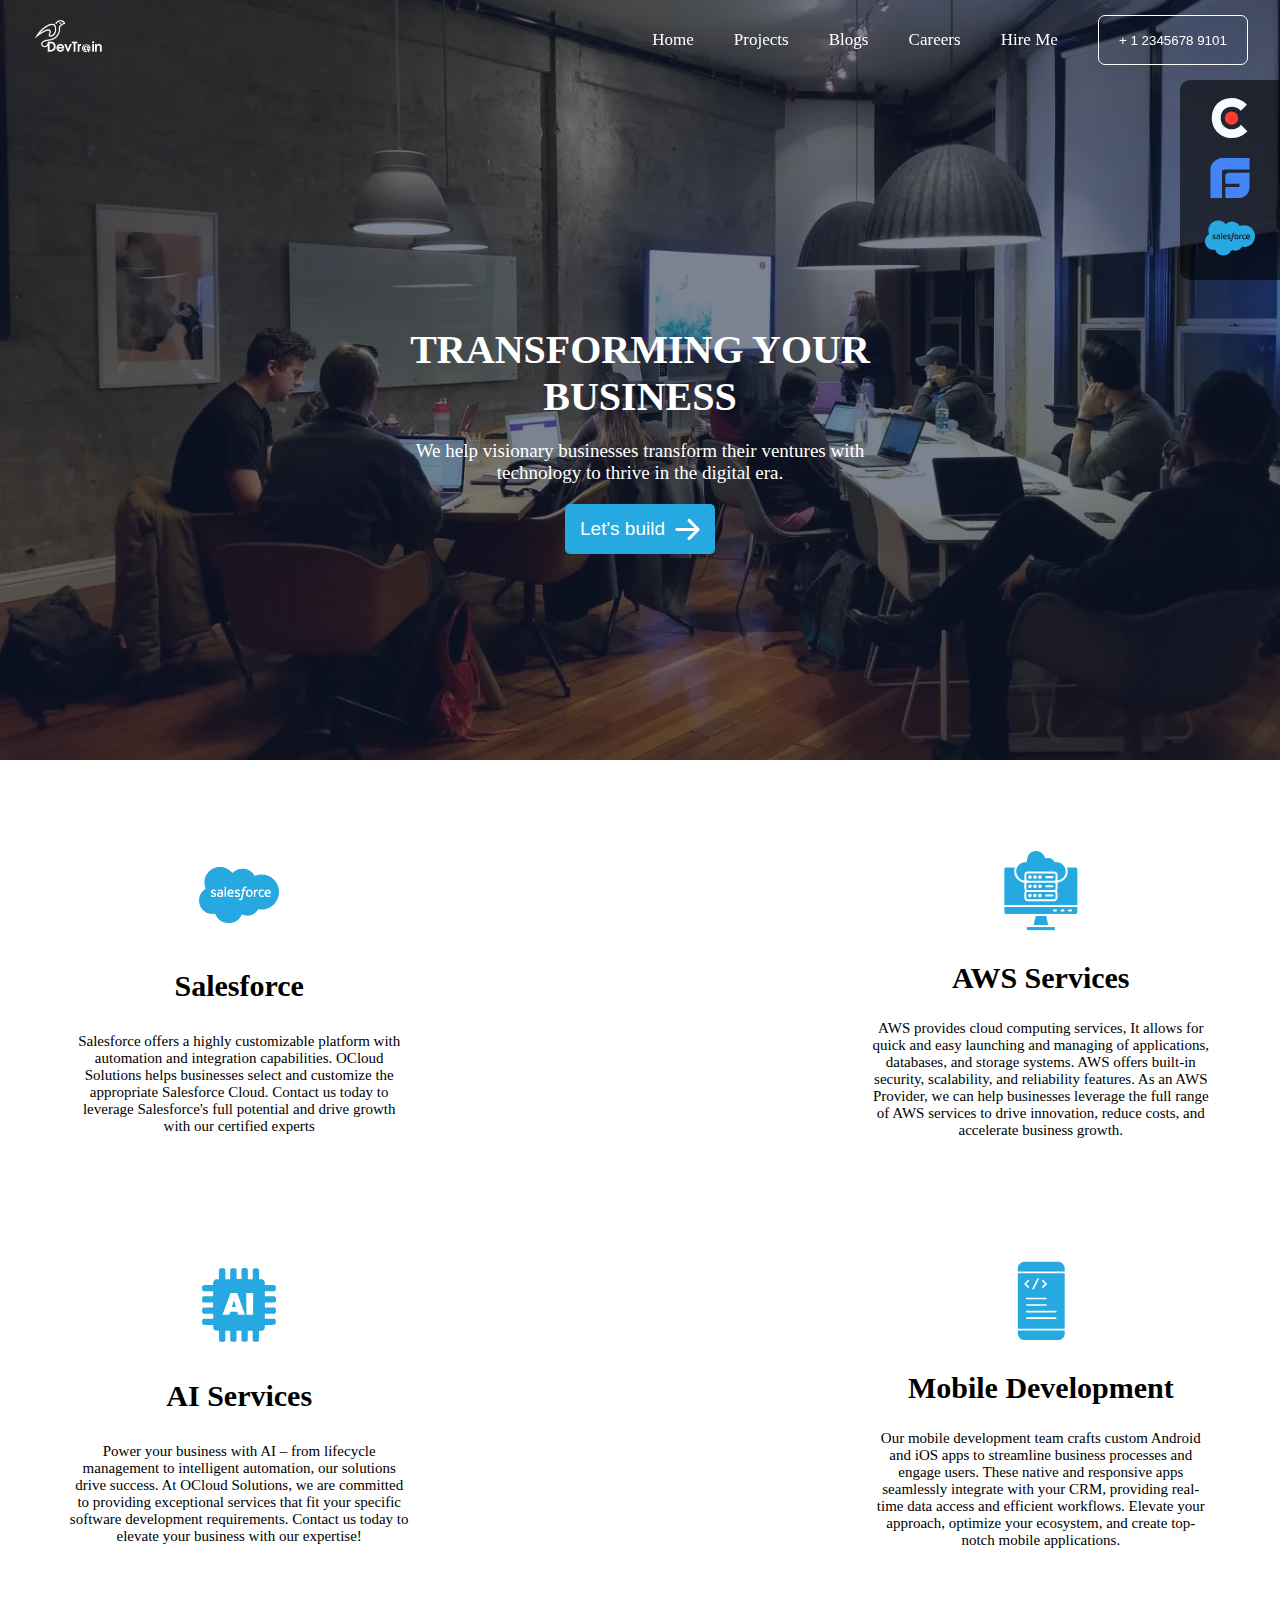
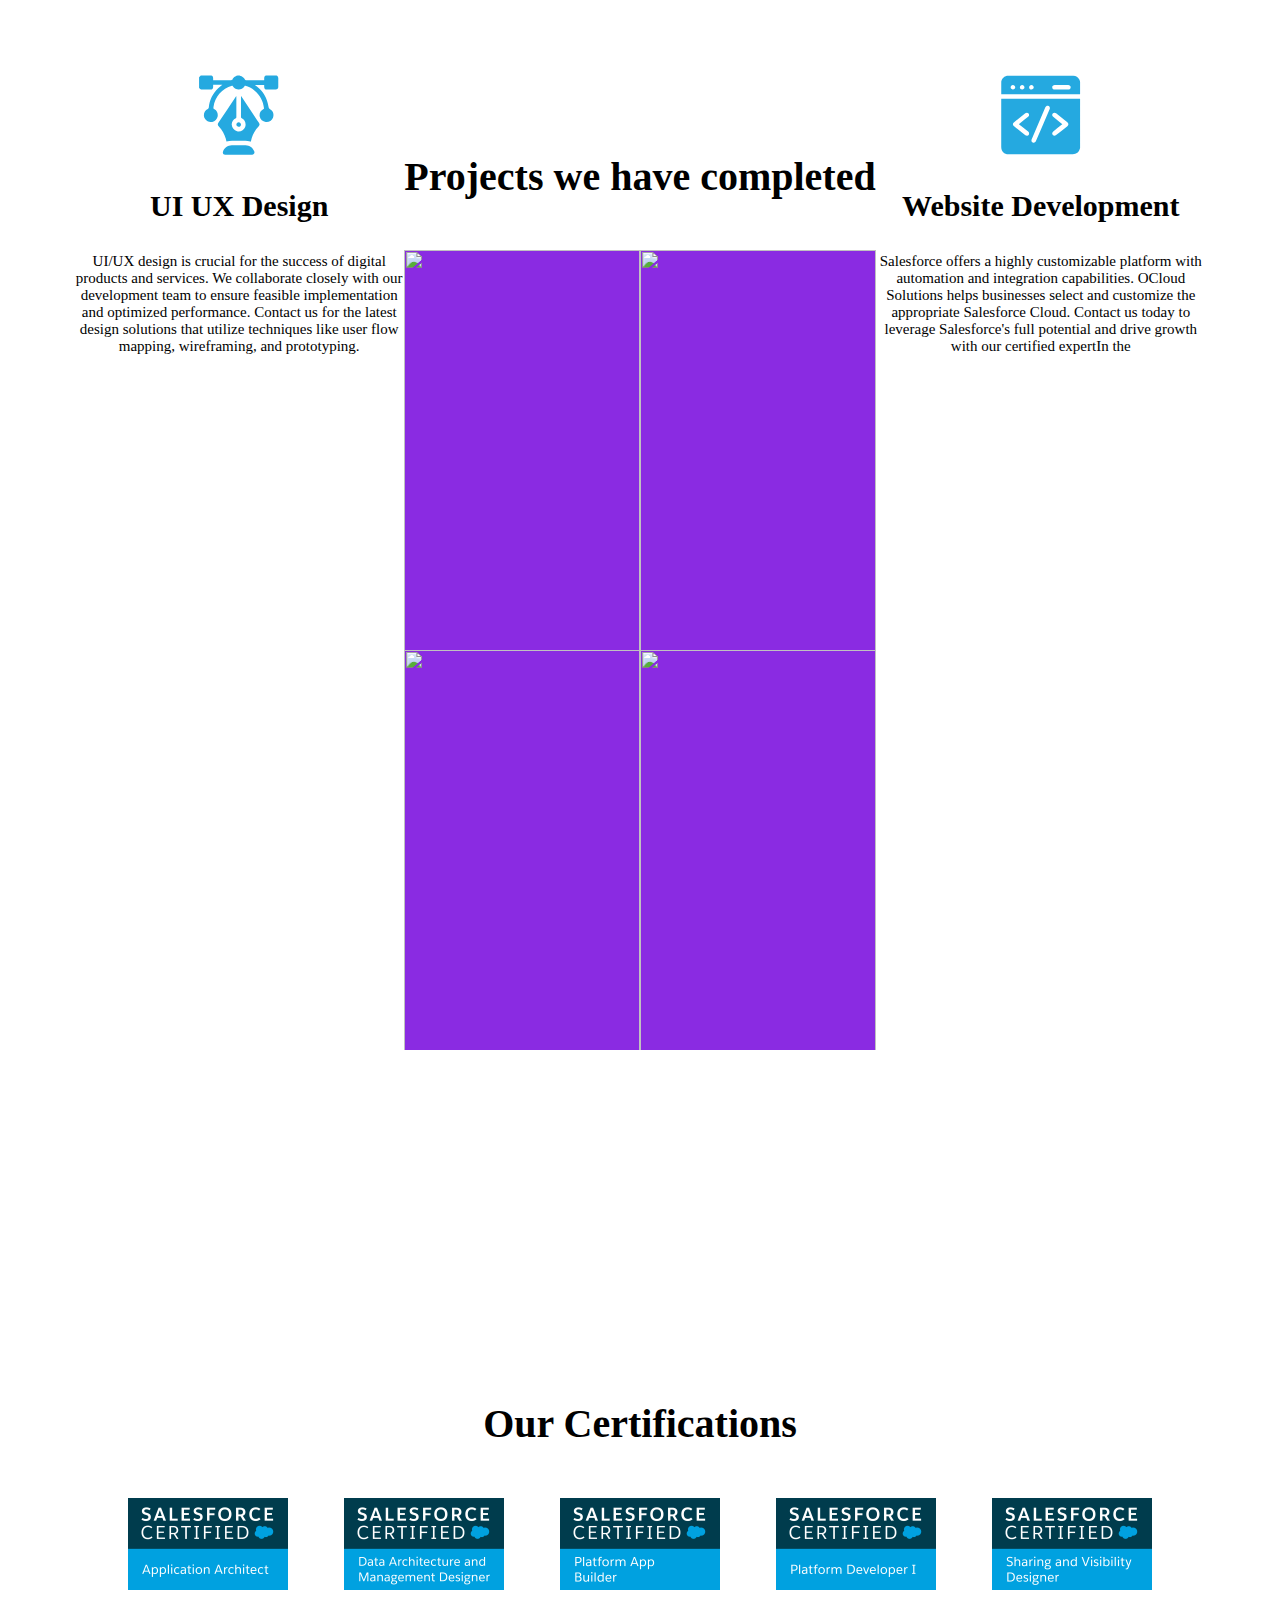
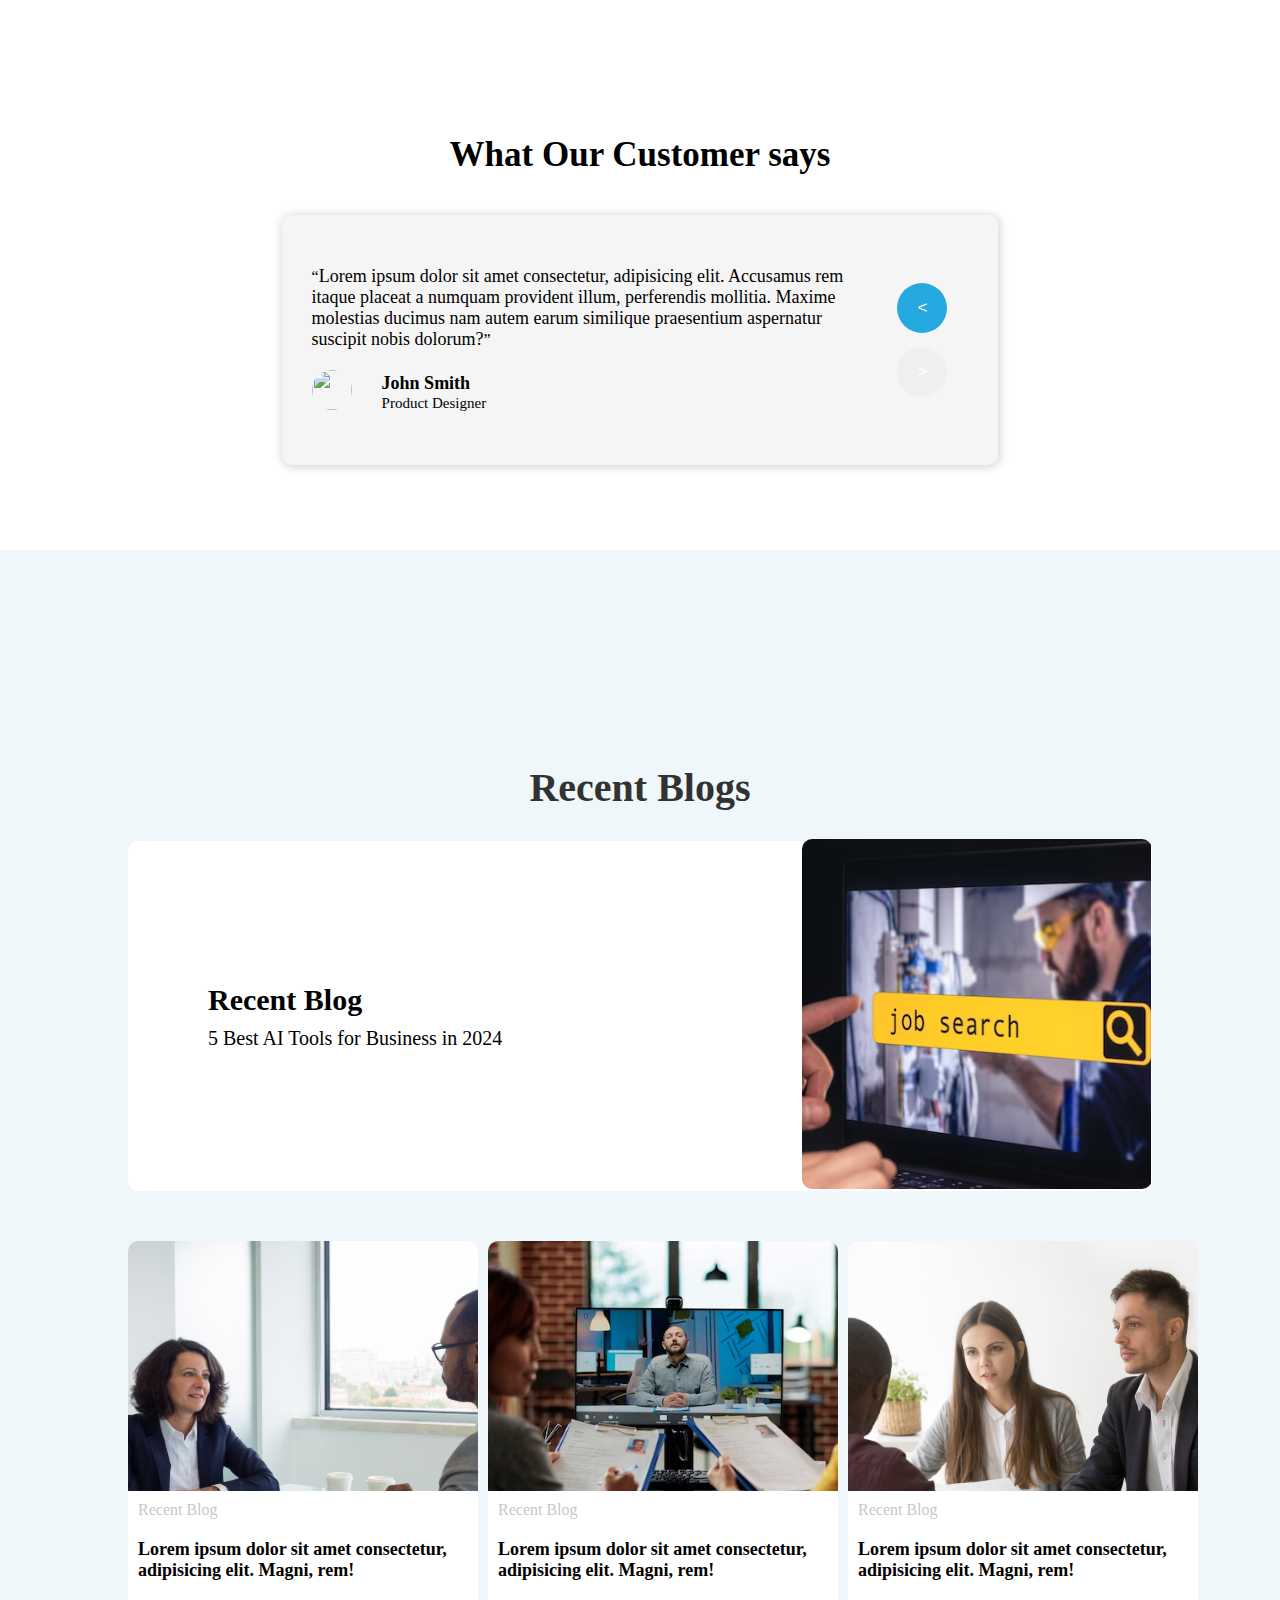
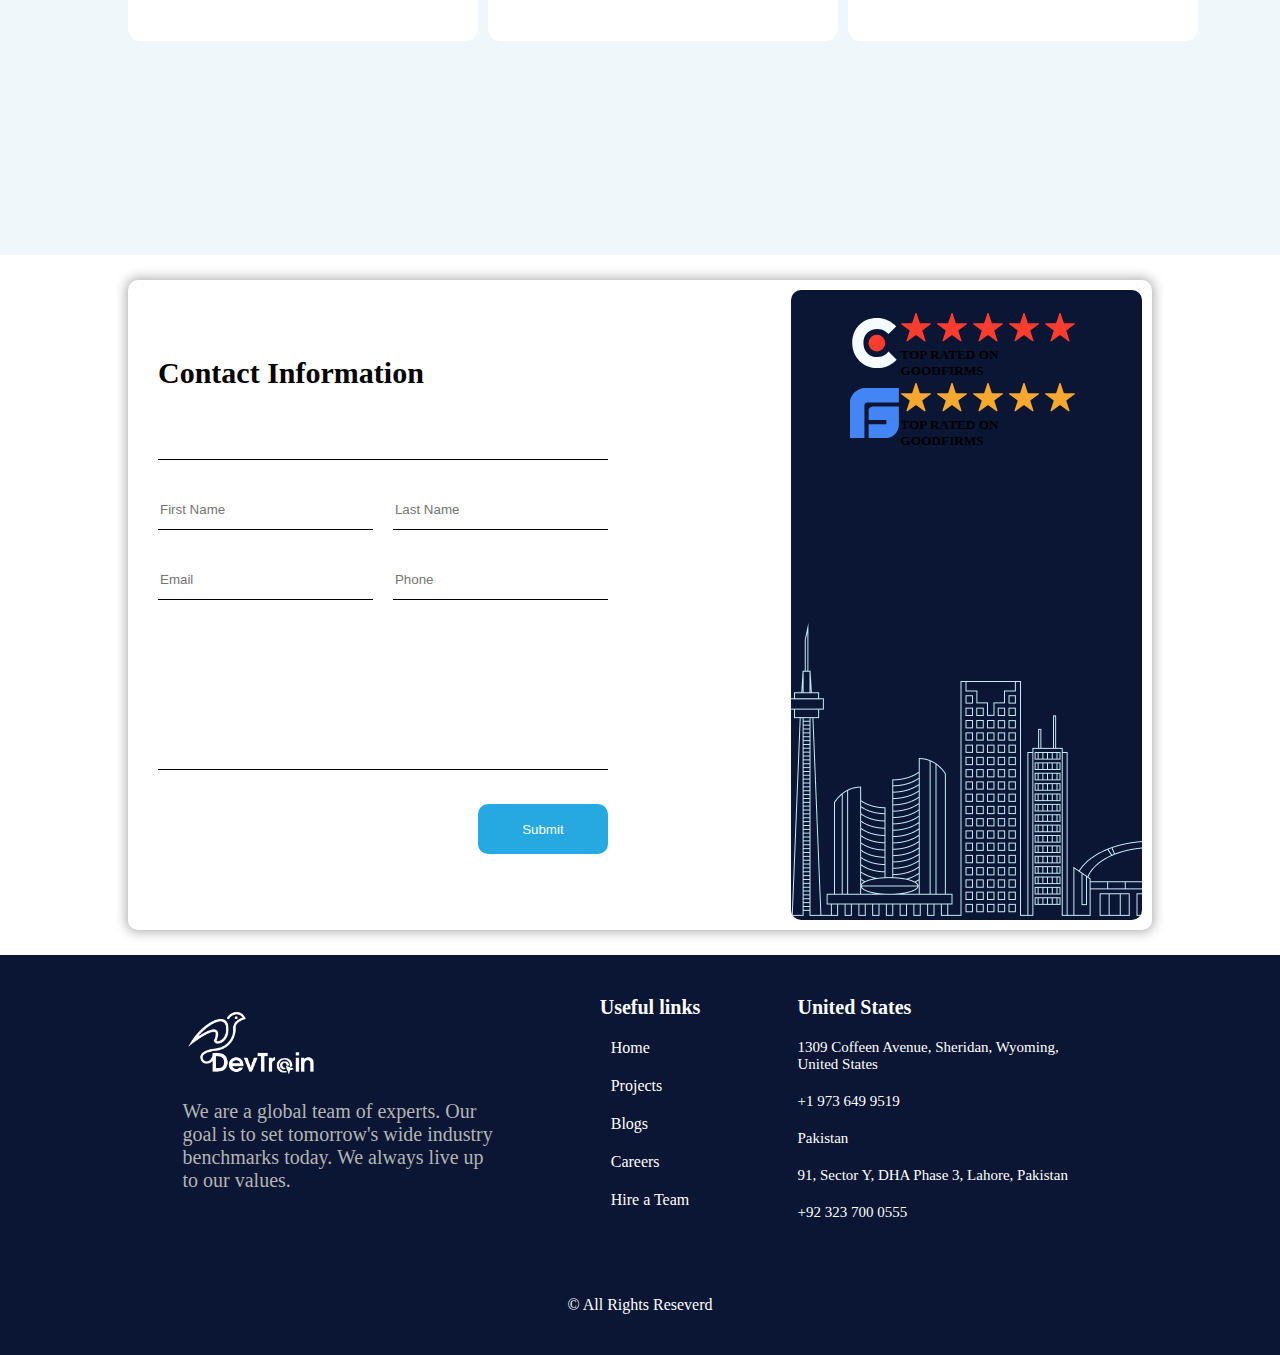
==== index.html @ 9d8e7902 "Add files via upload" ====
<!DOCTYPE html>
<html lang="en">
<head>
    <meta charset="UTF-8">
    <meta name="viewport" content="width=device-width, initial-scale=1.0">
    <title>Document</title>
    <link rel="stylesheet" href="index.css">
</head>
<body>
    <header id="header">
        <nav id="nav">
            <div class="logo">
                <img src="images/Full white logo.png" alt=""> 
            </div>
            <div class="nav-links">
                <ul>
                    <li class="li-item"><a class="btn" href="#">Home</a></li>
                    <li class="li-item"><a class="btn" href="project.html">Projects</a></li>
                    <li class="li-item"><a class="btn" href="#blogss">Blogs</a></li>
                    <li class="li-item"><a class="btn" href="career.html">Careers</a></li>
                    <li class="li-item"><a class="btn" href="hire.html">Hire Me</a></li>
                    <li class="li-item"><button class="button">
                        <div>
                            + 1 2345678 9101 
                        </div>
                    </button></li>
                </ul>
            </div>
        </nav>
    </header>
    <main>
        <section id="hero">
            <div class="hero">
                <div class="inner-hero">
                    <div class="hero-layer">
                        <div class="hero-text">
                            <h2>TRANSFORMING
                                YOUR BUSINESS</h2>
                                <span>
                                    We help visionary businesses transform their
ventures with technology to thrive in the digital era.
                 </span>
                                <button>
                                Let's build <img src="images/arrow-with-tail-directed-left-white (1).svg" alt="">
                                </button>
                        </div>
                    </div>
                </div>
            </div>
        </section>
    
    <section id="services">
       <div class="services">
        <div class="services-heading">
            <h2>We Deal In</h2>
        </div>
        <div class="services-cards">
            <div class="service-card">
                <div class="img">
                    <img src="index-services-icon/home_deal_salesforce_icon.svg" alt="">
                </div>
                <div class="service-card-heading">
                    <h2>Salesforce</h2>
                </div>
                <div class="service-card-text">
                    <p>Salesforce offers a highly customizable platform with automation and integration capabilities. OCloud Solutions helps businesses select and customize the appropriate Salesforce Cloud. Contact us today to leverage Salesforce's full potential and drive growth with our certified experts</p>
                </div>

            </div>
            <div class="service-card">
                <div class="img">
                    <img src="index-services-icon/home_deal_cloud_icon.svg" alt="">
                </div>
                <div class="service-card-heading">
                    <h2>AWS Services</h2>
                </div>
                <div class="service-card-text">
                    <p>AWS provides cloud computing services, It allows for quick and easy launching and managing of applications, databases, and storage systems. AWS offers built-in security, scalability, and reliability features. As an AWS Provider, we can help businesses leverage the full range of AWS services to drive innovation, reduce costs, and accelerate business growth.</p>
                </div>
                
            </div>
            <div class="service-card">
                <div class="img">
                    <img src="index-services-icon/home_deal_ai_icon.svg" alt="">
                </div>
                <div class="service-card-heading">
                    <h2>AI Services</h2>
                </div>
                <div class="service-card-text">
                    <p>Power your business with AI – from lifecycle management to intelligent automation, our solutions drive success. At OCloud Solutions, we are committed to providing exceptional services that fit your specific software development requirements. Contact us today to elevate your business with our expertise!</p>
                </div>
                
            </div>
            <div class="service-card">
                <div class="img">
                    <img src="index-services-icon/home_deal_mobile_icon.svg" alt="">
                </div>
                <div class="service-card-heading">
                    <h2>Mobile Development
                    </h2>
                </div>
                <div class="service-card-text">
                    <p>Our mobile development team crafts custom Android and iOS apps to streamline business processes and engage users. These native and responsive apps seamlessly integrate with your CRM, providing real-time data access and efficient workflows. Elevate your approach, optimize your ecosystem, and create top-notch mobile applications.
                    </p>
                </div>

            </div>
            <div class="service-card">
                <div class="img">
                    <img src="index-services-icon/home_deal_ui_ux_icon.svg" alt="">
                </div>
                <div class="service-card-heading">
                    <h2>UI UX Design</h2>
                </div>
                <div class="service-card-text">
                    <p>UI/UX design is crucial for the success of digital products and services. We collaborate closely with our development team to ensure feasible implementation and optimized performance. Contact us for the latest design solutions that utilize techniques like user flow mapping, wireframing, and prototyping.</p>
                </div>
                
            </div>
            <div class="service-card">
                <div class="img">
                    <img src="index-services-icon/home_deal_web_icon.svg" alt="">
                </div>
                <div class="service-card-heading">
                    <h2>Website Development</h2>
                </div>
                <div class="service-card-text">
                    <p>Salesforce offers a highly customizable platform with automation and integration capabilities. OCloud Solutions helps businesses select and customize the appropriate Salesforce Cloud. Contact us today to leverage Salesforce's full potential and drive growth with our certified expertIn the </p>
                </div>
                
            </div>
        </div>
       </div>
    </section>
    





<section id="projectss">
    <div class="projectss">
        <div class="projects-heading">
            <h2>Projects
                we have completed</h2>
        </div>
        <div id="projects">
            <div class="projects">
                <div class="project">
                    <div class="project-img"><img src="https://weblium.com/blog/wp-content/uploads/2020/01/City-1.jpg" alt=""></div>
                    <div class="project-text">
                        <div class="text-logo"><img src="images/Full white logo.png" alt=""></div>
                        <div class="text-content">
                            <p>Zopto is a cloud-based sales automation platform designed to help businesses automate their lead generation and outreach efforts on LinkedIn. The platform is primarily targeted towards sales and marketing professionals who want to use LinkedIn as a tool to generate more leads and grow their business.</p>
                        </div>
                    </div>
                </div>
                <div class="project">
                    <div class="project-img"><img src="https://uicreative.s3.ap-southeast-1.amazonaws.com/wp-content/uploads/2019/11/23140644/website-template-design-projects.jpg" alt=""></div>
                    <div class="project-text">
                        <div class="text-logo"><img src="images/Full white logo.png" alt=""></div>
                        <div class="text-content">
                            <p>Zopto is a cloud-based sales automation platform designed to help businesses automate their lead generation and outreach efforts on LinkedIn. The platform is primarily targeted towards sales and marketing professionals who want to use LinkedIn as a tool to generate more leads and grow their business.</p>
                        </div>
                    </div>
                </div>
                <div class="project">
                    <div class="project-img"><img src="https://weblium.com/blog/wp-content/uploads/2020/01/City-1.jpg" alt=""></div>
                    <div class="project-text">
                        <div class="text-logo"><img src="images/Full white logo.png" alt=""></div>
                        <div class="text-content">
                            <p>Zopto is a cloud-based sales automation platform designed to help businesses automate their lead generation and outreach efforts on LinkedIn. The platform is primarily targeted towards sales and marketing professionals who want to use LinkedIn as a tool to generate more leads and grow their business.</p>
                        </div>
                    </div>
                </div>
                <div class="project">
                    <div class="project-img"><img src="https://weblium.com/blog/wp-content/uploads/2020/01/City-1.jpg" alt=""></div>
                    <div class="project-text">
                        <div class="text-logo"><img src="images/Full white logo.png" alt=""></div>
                        <div class="text-content">
                            <p>Zopto is a cloud-based sales automation platform designed to help businesses automate their lead generation and outreach efforts on LinkedIn. The platform is primarily targeted towards sales and marketing professionals who want to use LinkedIn as a tool to generate more leads and grow their business.</p>
                        </div>
                    </div>
                </div>    </div>
            </div>
    </div>
</section>






<section id="certification">
    <div class="certification">
        <div class="certification-heading">
            <h2>Our
                Certifications</h2>
        </div>
        <div class="certification-content">
            <div class="card"><img src="certification/certification_salesforce_application_archtch.svg" alt=""></div>
            <div class="card"><img src="certification/certification_salesforce_data_architect.svg" alt=""></div>
            <div class="card"><img src="certification/certification_salesforce_platform_app_builder.svg" alt=""></div>
            <div class="card"><img src="certification/certification_salesforce_platform_developer.svg" alt=""></div>
            <div class="card"><img src="certification/certification_salesforce_sharing_visibility.svg" alt=""></div>
        </div>
    </div>
</section>




<section id="testimonal">
    <div class="testimonal">
        <div class="testimonal-card-heading">
            <h2>What Our Customer says</h2>
        </div>
        <div class="testimonal-card">
            <div class="testimonal-card-1">
                <div class="testimonal-first-card">
                    <q><span>Lorem ipsum dolor sit amet consectetur, adipisicing elit. Accusamus rem itaque placeat a numquam provident illum, perferendis mollitia. Maxime molestias ducimus nam autem earum similique praesentium aspernatur suscipit nobis dolorum?</span></q>
                </div>
                <div class="testimonal-second-card">
                    <div class="img"><img src="https://th.bing.com/th/id/OIP.aEBb8J-l5Qa9I4G20_DHGgHaE7?w=271&h=181&c=7&r=0&o=5&pid=1.7" alt=""></div>
                    <div class="text">
                        <h2>John Smith</h2>
                        <span>Product Designer</span>
                    </div>
                </div>
            </div>
           <div class="testimonal-card-2">
            <button>
                <
            </button>
            <button>></button>
           </div>
        </div>
    </div>
</section>

    
    
    <div id="blogss">
        <div class="blogss">
            <div class="blogss-heading">
                <h2>Recent Blogs</h2>
            </div>
            <div class="blogss-cards">
                <div class="blogss-card1">
                    <div class="blogss-card">
                        <div class="blogss-card-heading">
                            <h2>Recent Blog</h2>
                            <span>5 Best AI Tools for Business in 2024</span>
                        </div>      
                        <div class="blogss-card-img"><img src="blog-img/career-recruitment-application.svg" alt=""></div>
</div>
                    </div>
                    <div class="blogss-card2">
                        <div class="blogss-card">
<div class="imgss">
    <img src="blog-img/career-recruitment-hr-interview.svg" alt="">
</div>
<div class="blogss-content">
    <span>Recent Blog</span>
    <h4>
    Lorem ipsum dolor sit amet consectetur, adipisicing elit. Magni, rem!
    </h4>
</div>
                        </div>
                        <div class="blogss-card">
                            <div class="imgss">
                                <img src="blog-img/career-recruitment-screening.svg" alt="">
                            </div>
                            <div class="blogss-content">
                                <span>Recent Blog</span>
                                <h4>
                                Lorem ipsum dolor sit amet consectetur, adipisicing elit. Magni, rem!
                                </h4>
                            </div>
                        </div>
                        <div class="blogss-card">
                            <div class="imgss">
                                <img src="blog-img/career-recruitment-technical-interview.svg" alt="">
                            </div>
                            <div class="blogss-content">
                                <span>Recent Blog</span>
                                <h4>
                                Lorem ipsum dolor sit amet consectetur, adipisicing elit. Magni, rem!
                                </h4>
                            </div>
                        </div>
                    </div>
                </div>
            </div>
        </div>
    </div>
    
    
    
        <section id="contact">
            <div class="contact">
                <div class="contact_1">
                    <div class="contact-heading">
                        <h2>Contact Information</h2>
                    </div>
                    <div class="contact-form">
                        <div class="form-input">
                            <input list="mylist" name="list" id="list">
                            <datalist id="mylist">
        <option value="Web Development">
        <option value="App Development">
        <option value="Artificial intelligence">
                            </datalist>
                        </div>
                        <div class="form-input">
                            <input type="text" placeholder="First Name">
                            <input type="text" placeholder="Last Name">
                        </div>
                        <div class="form-input">
                            <input type="email" placeholder="Email">
                            <input type="tel" placeholder="Phone">
                        </div>
                        <div class="form-input">
                            <textarea name="" id="">
        
                            </textarea>
                        </div>
                        <div class="form-input">
                            <button>Submit</button>
                        </div>
                    </div>
                </div>
                <div class="contact_2">
        <div class="group1">
            <div class="img">
                <div clas="first">
                <img src="images/tag_icon_clutch.svg" alt="">
            </div>
            <div class="content">
                <div class="content-img">
                    <img src="images/red_star.svg" alt="">
                    <img src="images/red_star.svg" alt="">
                    <img src="images/red_star.svg" alt="">
                    <img src="images/red_star.svg" alt="">
                    <img src="images/red_star.svg" alt="">
                </div>
                <h5>TOP RATED ON GOODFIRMS</h5>
            </div>
        </div>
        <div class="img">
            <div clas="first">
            <img src="images/tag_icon_good_firms.svg" alt="">
        </div>
        <div class="content">
            <div class="content-img">
                <img src="images/yellow_star.svg" alt="">
                <img src="images/yellow_star.svg" alt="">
                <img src="images/yellow_star.svg" alt="">
                <img src="images/yellow_star.svg" alt="">
                <img src="images/yellow_star.svg" alt="">
            </div>
            <h5>TOP RATED ON GOODFIRMS</h5>
        </div>
        </div>
        </div>
        <div class="group2">
            <img src="contact_form_buildings.png" alt="">
        </div>
                </div>
            </div>
        </section>
    
    </main>
    <footer id="footer">
        <div class="footer">
            <div class="links">
                <div class="foot-logo"><img src="images/Full white logo.png" alt=""></div>
                <div class="foot-text">
                    <p>We are a global team of experts. Our goal is to set tomorrow's wide industry benchmarks today. We always live up to our values.</p>
                </div>
            </div>
            <div class="links">
                <h5>Useful links</h5>
                <div class="links-item">
                    <a href="#">Home</a>
                    <a href="#">Projects</a>
                    <a href="#">Blogs</a>
                    <a href="#">Careers</a>
                    <a href="#">Hire a Team</a>
                </div>
            </div>
            <div class="links">
                <h5>United States</h5>
                <div class="links-item">
                    <span>1309 Coffeen Avenue,
                        Sheridan, Wyoming, United States
                        </span>
                        <span>
                            +1 973 649 9519
    
                        </span>
                        <span>Pakistan</span>
                        <span>
                            91, Sector Y,
    DHA Phase 3, Lahore, Pakistan
                        </span>
                        <span>+92 323 700 0555
                        </span>
                </div>
            </div>
        </div>
        <div class="footer1">
            <span>&copy; All Rights Reseverd</span>
        </div>
    </footer>
<div id="side">
    <div class="side">
        <div class="img"> <img src="images/tag_icon_clutch.svg" alt=""></div>
        <div class="img"> <img src="images/goodfirms_footer.svg" alt=""></div>
        <div class="img"> <img src="images/home_deal_salesforce_icon.svg" alt=""></div>
    </div>
</div>
    <script src="index.js"></script>
</body>
</html>
---- index.css ----
*{
    margin: 0;
    padding: 0;
    box-sizing: border-box;
}
#header{
    height: 80px;
    width: 100%;
    display: flex;
    justify-content: center;
    align-items: center;
    position: fixed;
    top: 0;
    z-index: 1999;
    
}
#header.active{
    background-color: white;
    box-shadow: 0px 2px 10px 1px rgb(95, 95, 95);
}

#header #nav{
    display: flex;
    justify-content: space-between;
 align-items: center;
    width: 95%;
}
#header #nav .logo img{
height: 80px;
width: 80px;
object-fit: contain;
}
#header #nav .nav-links{
    width: 49%;
}
#header #nav .nav-links ul{
    display: flex;
    /* width: 70%; */
    justify-content: space-between;
    align-items: center;
}
#header #nav .nav-links ul li{
    list-style: none;
}
#header #nav .nav-links ul li a{
    font-size: 17px;
    text-decoration: none;
    color:white;
}
#header #nav .nav-links ul li a.active {
    color: black;
}
#header #nav .nav-links ul li button{
    height: 50px;
    width: 150px;
    background: transparent;
border-radius: 7px;
color: rgb(255, 255, 255);
border: 1px solid rgb(255, 255, 255);
cursor: pointer;
}

#header #nav .nav-links ul li button.active {
    border: 2px solid  rgb(37,169,224);
    color:  rgb(37,169,224);
}
#header #nav .nav-links ul li button:hover{
    background-color: rgb(37,169,224);
    color: white;



    border-radius: 5px;
    border: 1px solid  rgb(37,169,224);
}
#hero{
    height: 700px;
width: 100%;
display: flex;
justify-content: center;
align-items: center;    
}
.hero{
    position: absolute;
    top: 0;
    height: 80%;
    width: 100%;
    display: flex;
    justify-content: center;
    align-items: center;
}




.inner-hero {
    background: url(careeimages/image.png);
    background-size: cover;
    background-repeat: no-repeat;
    display: flex;
    justify-content: center;
    align-items: center;
    height: 800px;
    width: 100%;
}
.hero-layer{
    height: 100%;
    width: 100%;
    background-color: rgba(19, 30, 56, 0.548);
    display: flex;
    justify-content: center;
    flex-direction: column;
    align-items: center;
}
.hero-text{
 display: flex;
 flex-direction: column;
 width: 500px;
 position: relative;
 top: 80px;
 /* height: 400px; */
 align-items: center;
 text-align: center;
 gap: 20px;
}



.hero-text h2{
        font-size: 40px;
        color: white;
     
}
.hero-text button{
    height: 50px;
    width: 150px;
    background-color: #25A9E0;
    border: none;
    border-radius: 5px;
    display: flex;
    justify-content: center;
    align-items: center;
    gap: 10px;
    color: white;
    font-size: 19px;
}
.hero-text button img{
    height: 25px;
    width: 25px;
}
.hero-text span{
    font-size: 19px;
    color: white;
}





#services{
    height: 990px;
    width: 100%;
    display: flex;
    justify-content: center;
    align-items: center;
}


#services .services{
    display: flex;
    height: 97%;
    width: 97%;
    justify-content: space-between;
    flex-direction: column;
    align-items: center;
    gap: 10px;
}

#services .services .services-cards{
    height: 900px;
    /* background-color: black; */
    width: 100%;
    padding: 20px;
    display: flex;
    justify-content: space-between;
    flex-wrap: wrap;
    gap: 10px;
}
#services .services .services-cards .service-card{
    height: 400px;
    width: 400px;
    padding: 30px;
    background-color: white;
    display: flex;
    justify-content: space-evenly;
    align-items: center;
    flex-direction: column;
    text-align: center;
    border-radius: 2px;
}
#services .services .services-cards .service-card:hover{
    border:1px solid #25A9E0  ;
    box-shadow:  0 0 12px 2px rgba(190, 190, 190, 0.603) ;
}
#services .services .services-cards .service-card .service-card-heading{
 h2{
    font-size: 30px;
    font-weight: 700;
 }   
}
#services .services .services-cards .service-card .service-card-text{
    p{
        font-size: 15px;
    }
}
.service-card .img img{
    height: 80px;
    width: 80px;
    object-fit: contain;

}


#services .services .services-heading h2{
font-size: 35px;
color:rgb(50,50,50) ;
}











#contact{
    height: 700px;
    width: 100%;
    display: flex;
    justify-content: center;
    align-items: center;
}















#blogs{
    height: 300vh;
    width: 100%;
    display: flex;
    justify-content: center;
    flex-direction: column;
    justify-content: center;
}
.blogs{
    height: 90%;
    width: 100%;
    display: flex;
    flex-direction: column;
    justify-content: center;
    align-items: center;
    text-align: center;
}





.blogs .blog-heading h2{
    font-size: 40px;
    color: rgb(50,50,50);
}

.blog-cards{
    height: auto;
    display: flex;
    flex-direction: column;
    padding: 30px;
    gap: 20px;
    width: 85%;
}

.blog-cards .blog-card{
    display: flex;
    justify-content: space-between;
    align-items: start;
width: 100%;
height: 400px;
text-align: start;
}
.blog-cards .blog-card  .first img{
height: 100%;
width: 400px;
object-fit: cover;
margin-right: 40px;
}
.blog-cards .blog-card .second{
    display: flex;
    flex-direction: column;
    gap: 20px;
}
.blog-cards .blog-card .second h2{
    font-size: 30px;
    color: rgb(50,50,50);
}


.blog-cards .blog-card .second span{
    font-size: 19px;

}













.contact{
    height: 650px;
    width: 80%;
    box-shadow: 0px 0px 12px 2px rgb(175, 175, 175);
    display: flex;
    justify-content:space-between;
    align-items: center;
    padding: 10px;
    border-radius: 10px;
}
.contact .contact_1{
    width: 60%;
    display: flex;
flex-direction: column;
    justify-content: center;
    align-items: start;
    height: 80%;
    gap: 30px;
    padding: 20px;
}
input,textarea{
    outline: none;
    border: none;
}



.contact .contact_2{
    width: 35%;
    height: 100%;
    background-color: rgb(10,22,51);
    border-radius: 10px;
    display: flex;
    justify-content: space-between;
    align-items: center;
    flex-direction: column;
    overflow: hidden;
    padding-top: 20px;
}


.contact .contact_2 .group2 img{
object-fit: cover;
}
.contact-heading{
    text-align: start;
}
.contact-heading h2{
    font-size: 30px;
}
.contact-form{
    height: 500px;
    width: 80%;
    display: flex;
    flex-direction: column;
    gap: 30px;
}
.contact-form .form-input{
    width: 100%;
}
.contact-form .form-input:nth-child(1) input{
    width: 100%;
    height: 40px;
    border: none;
    border-bottom: 1px solid black;
}

.contact-form .form-input:nth-child(2) {
    display: flex;
    gap: 20px;
    width: 100%;
    /* height: 40px; */
    /* border: none; */
    /* box-shadow:  0px 0px 6px 2px rgb(184, 184, 184); */
}

.contact-form .form-input:nth-child(2) input {
    display: flex;
    /* gap: 20px; */
    width: 49%;
    height: 40px;
    border: none;
    border-bottom: 1px solid black;
padding-left: 2px;
}


.contact-form .form-input:nth-child(3) {
    display: flex;
    gap: 20px;
    width: 100%;
    /* height: 40px; */
    /* border: none; */
    /* box-shadow:  0px 0px 6px 2px rgb(184, 184, 184); */
}

.contact-form .form-input:nth-child(3) input {
    display: flex;
    /* gap: 20px; */
    width: 49%;
    height: 40px;
    border: none;
    border-bottom: 1px solid black;
    padding-left: 2px;
}
.contact .contact_2{
    width: 35%;
}
.contact-form .form-input:nth-child(4){
    width: 100%;
}
.contact-form .form-input:nth-child(4) textarea{
    height: 140px;
    
    width: 100%;
    border-top:none;
    border-left: none;
    border-right: none;
    border-bottom: 1px solid black;
    /* box-shadow:  0px 0px 6px 2px rgb(184, 184, 184); */
    resize: none;

}
.contact-form .form-input:nth-child(5) button{
    height: 50px;
    width: 130px;
    background-color: rgb(37,169,224); 
    border-radius: 10px;
    border: none;
    color: white;
}
.contact-form .form-input:nth-child(5){
    display: flex;
    justify-content: end;
    align-items: center;
    height: 50px;
}



.contact .contact_2 .group1{
    display: flex;
    flex-direction: column;

    justify-content: center;
    align-items: center;
}
.contact .contact_2 .group1 .img{
    display: flex;
    justify-content: space-between;
    align-items: center;
    width: 100%;
    height: 70px;
}
.contact .contact_2 .group1{
    height: 150px;
    width: 66%;
    display: flex;
    justify-content: start;
    align-items: center;

}
.contact .contact_2 .group1 .img img{
    height: 50px;
    width: 50px;
}
.contact .contact_2 .group1 .content .content-img img{
    height: 30px;
    width: 30px;
    margin: 1px;
}
.contact .contact_2 .group1 .content .content-img {

}





#footer{
    height: 400px;
    width: 100%;
    display: flex;
    justify-content: center;
    align-items: center;
    flex-direction: column;
    background-color: rgb(10,22,51);
    padding: 30px;
}
.footer{
    height: 70%;
    width: 75%;
    display: flex;
    flex-direction: row;
    gap: 30px;
    justify-content: space-between;
    align-items: start;
}
.footer .links .foot-logo img{
    height: 100px;
    width: 150px;
    object-fit: cover;
}
.footer .links .foot-text {
    width: 320px;
    font-size: 20px;
    color: rgb(180, 180, 180);
}
.footer .links .links-item{
    display: flex;
    flex-direction: column;
    gap: 20px;
}
.footer .links .links-item a{
    text-decoration: none
    ;
    color: white;
}
.footer .links:nth-child(2){
    display: flex;
    flex-direction: column;
    align-items: center;
    h5{
        font-size: 20px;
        color: white;margin-bottom: 20px;
    }
}

.footer .links:nth-child(3){
    display: flex;
    flex-direction: column;
    align-items: start;
    width: 300px;
h5{
        font-size: 20px;
        color: white;margin-bottom: 20px;
    }
    span{
        color: white;
        font-size: 15px;
    }
}
.footer1{
    height: 80px;
    width: 100%;
    display: flex;
    justify-content: center;
    align-items: end;
    color: white;
    font-size: 20ps;
}









#projectss{
    height: 140vh;
width: 100%;
display: flex;
justify-content: center;
align-items: center;

}
.projectss{
    height: 90%;
    display: flex;
    flex-direction: column;
    align-items: center;
    gap: 50px;
}
.projects-heading{
    h2{
        font-size: 40px;
    }
}









#projects{
    height: 800px;
    width: 100%;
}
.projects{
padding: 0;
gap: 0;
    display: grid;
    grid-template-columns: repeat(2,50%);
    grid-template-rows: repeat(2,400px);
}
.project{
    position: relative;
    background-color: blueviolet;
    overflow: hidden;
 
}
.project .project-img img{
    height: 500px;
    width: 100%;
}
.project .project-text{
    position: absolute;
    bottom: 0;
    height: 0%;
    width: 100%;
    background-color: rgba(0, 0, 0, 0.589);
    display: flex;
    flex-direction: column;
    justify-content: center;
    align-items: center;
    color: white;
    text-align: center;
visibility: hidden;
transition-property:height;
transition-delay: .2s;
transition-duration: .2s;
transition-timing-function: linear;
}
.project .project-text img{
    height: 120px;
    width: 120px;
    object-fit: contain;

}

.project:hover .project-text{
    height: 100%;
    visibility: visible;
}
















#certification{
    height: 300px;
    width: 100%;
    display: flex;
    justify-content: center;
    align-items: center;
}
.certification{
    height: 200px;
    width: 80%;
    display: flex;
    flex-direction: column;
    justify-content: space-between;
    align-items: center;
    gap: 30px;
}
.certification-heading{
    height: 100px;
    width: 100%;
    text-align: center;
    h2{
        font-size: 40px;
    }
}
.certification-content{
    display: flex;
    justify-content: space-between;
    width: 100%;
    height: 150px;
}





























    
#testimonal{
    height: 500px;
    width: 100%;
    display: flex;
    justify-content: center;
    align-items: center;
}
.testimonal{
    height: 100%;
    width: 80%;
    display: flex;
    justify-content: center;
    align-items: center;
    flex-direction: column;
    gap: 40px;
}
.testimonal-card{
    height: 50%;
    width: 70%;
    display: flex;
    flex-direction: row;
    justify-content: space-between;
    align-items: center;
    padding: 30px;
    border-radius: 10px;
    background-color: whitesmoke;
    box-shadow: 1px 1px 10px 1px rgb(211, 211, 211);
}
.testimonal-card .testimonal-card-1 {
    width: 85%;
    display: flex;
    flex-direction: column;
    gap: 20px;
}
.testimonal-card .testimonal-card-1  .testimonal-first-card{
    display: flex;
    flex-direction: column;
    gap: 30px;
   


}
.testimonal-card .testimonal-card-1  .testimonal-first-card span{
    font-size: 18px;
}
.testimonal-card .testimonal-card-1  .testimonal-second-card{
    display: flex;
    align-items: center;
    gap: 30px;
}

.testimonal-card .testimonal-card-1  .testimonal-second-card .img img{
    height: 40px;
    width: 40px;
    border-radius: 50px;
    object-fit: cover;
}
.testimonal-card .testimonal-card-1  .testimonal-second-card .text{
    h2{
        font-size: 18px;
    }
    span{
        font-size: 15px;
    }
}

.testimonal-card-2{
    display: flex;
    flex-direction: column;
    height: 60%;
    width: 14%;
    justify-content: space-between;
    align-items: center;
    button{
        width: 50px;
        height: 50px;
        border-radius: 100px;
border: none;
font-size: 17px;
color: white;
display: flex;
justify-content: center;
align-items: center;
text-align: center;
    }
}
.testimonal-card-2 button:nth-child(1){
    background-color:rgb(37,169,224);
}
.testimonal-card-2 button:nth-child(2):hover{
    background-color: rgb(37,169,224);
}


.testimonal-card-heading h2{
    font-size: 35px;
}


#blogss{
    background-color: #F0F7FA;
    height:145vh;
    width: 100%;
    display: flex;
    justify-content: center;
    align-items: center;
}
.blogss{
height: 90%;
width: 80%;
display: flex;
justify-content: center;
flex-direction: column;
text-align: center;
gap: 30px;
}
.blog-heading{
}
.blogss-heading h2{
    font-size: 40px;
color: rgb(50,50,50);
}
.blogss-card {
    width: 80%;
}
.blogss-card1 .blogss-card{
    display: flex;
    flex-direction: row;
    width: 100%;
    height: 350px;
    justify-content: space-between;
    align-items: center;
    gap: 10px;
    background-color: white;
    border-radius: 10px;

}
.blogss-card1 .blogss-card .blogss-card-heading{
    display: flex;
    justify-content: start;
    flex-direction: column;
    text-align: start;
    padding-left: 80px;
    gap: 10px;
}
.blogss-card1 .blogss-card .blogss-card-heading h2{
    font-size: 30px;
    font-weight: 800;
}
.blogss-card1 .blogss-card .blogss-card-heading span{
    font-size: 20px;
}
.blogss-card1 .blogss-card:hover{
    box-shadow: 0 0 20px 5px rgb(219, 219, 219);
}
.blogss-cards{
    display: flex;
    flex-direction: column;
    justify-content: space-between;
    gap: 20px;
    height: 800px;
}
.blogss-card{
    height: 400px;
    /* width: 100%; */
    background-color: black;
}
.blogss-cards .blogss-card2{
    display: flex;
    flex-direction: row;
    justify-content: space-between;
    gap: 10px;
}
.blogss-cards .blogss-card2 .blogss-card{
    height: 400px;
    border: 20px;
    width: 400px;
    display: flex;
    flex-direction: column;
    align-items: center;
    justify-content: start;
    border-radius: 13px;
}
.blogss-cards .blogss-card2 .blogss-card .imgss{
    height: 250px;overflow: hidden;
    width: 100%;
}
.blogss-cards .blogss-card2 .blogss-card .imgss img{
    object-fit: contain;
    /* height: 200px; */
    /* width: 100%; */
}
.blogss-card2 .blogss-card{
    background-color: white;
    border-radius: 5px;
}

.blogss-card2 .blogss-card:hover{
    box-shadow: 0 0 20px 2px rgba(187, 187, 187, 0.63);
}
.blogss-card2 .blogss-card .blogss-content{
    text-align: start;
    height: 100px;
    display: flex;
    flex-direction: column;
    justify-content: center;
    padding-left: 10px;
    gap: 20px;
}
.blogss-card2 .blogss-card .blogss-content  span{
    color: rgb(199, 199, 199);
}

.blogss-card2 .blogss-card .blogss-content h4{
    font-size: 18px;
}
#side{
    height: 200px;
    width: 100px;
    background-color: rgba(0, 0, 0, 0.568);
    position: fixed;
    top: 80px;
    right: 0;
    display: flex;
    justify-content: center;
    align-items: center;
    border-radius: 10px 0px 0px 10px;
}
.side{
    height: 90%;
    display: flex;
    flex-direction: column;
    justify-content: space-around;
    align-items: center;
}
.side .img img{
    height: 40px;
    width: 50px;
    cursor: pointer;
}
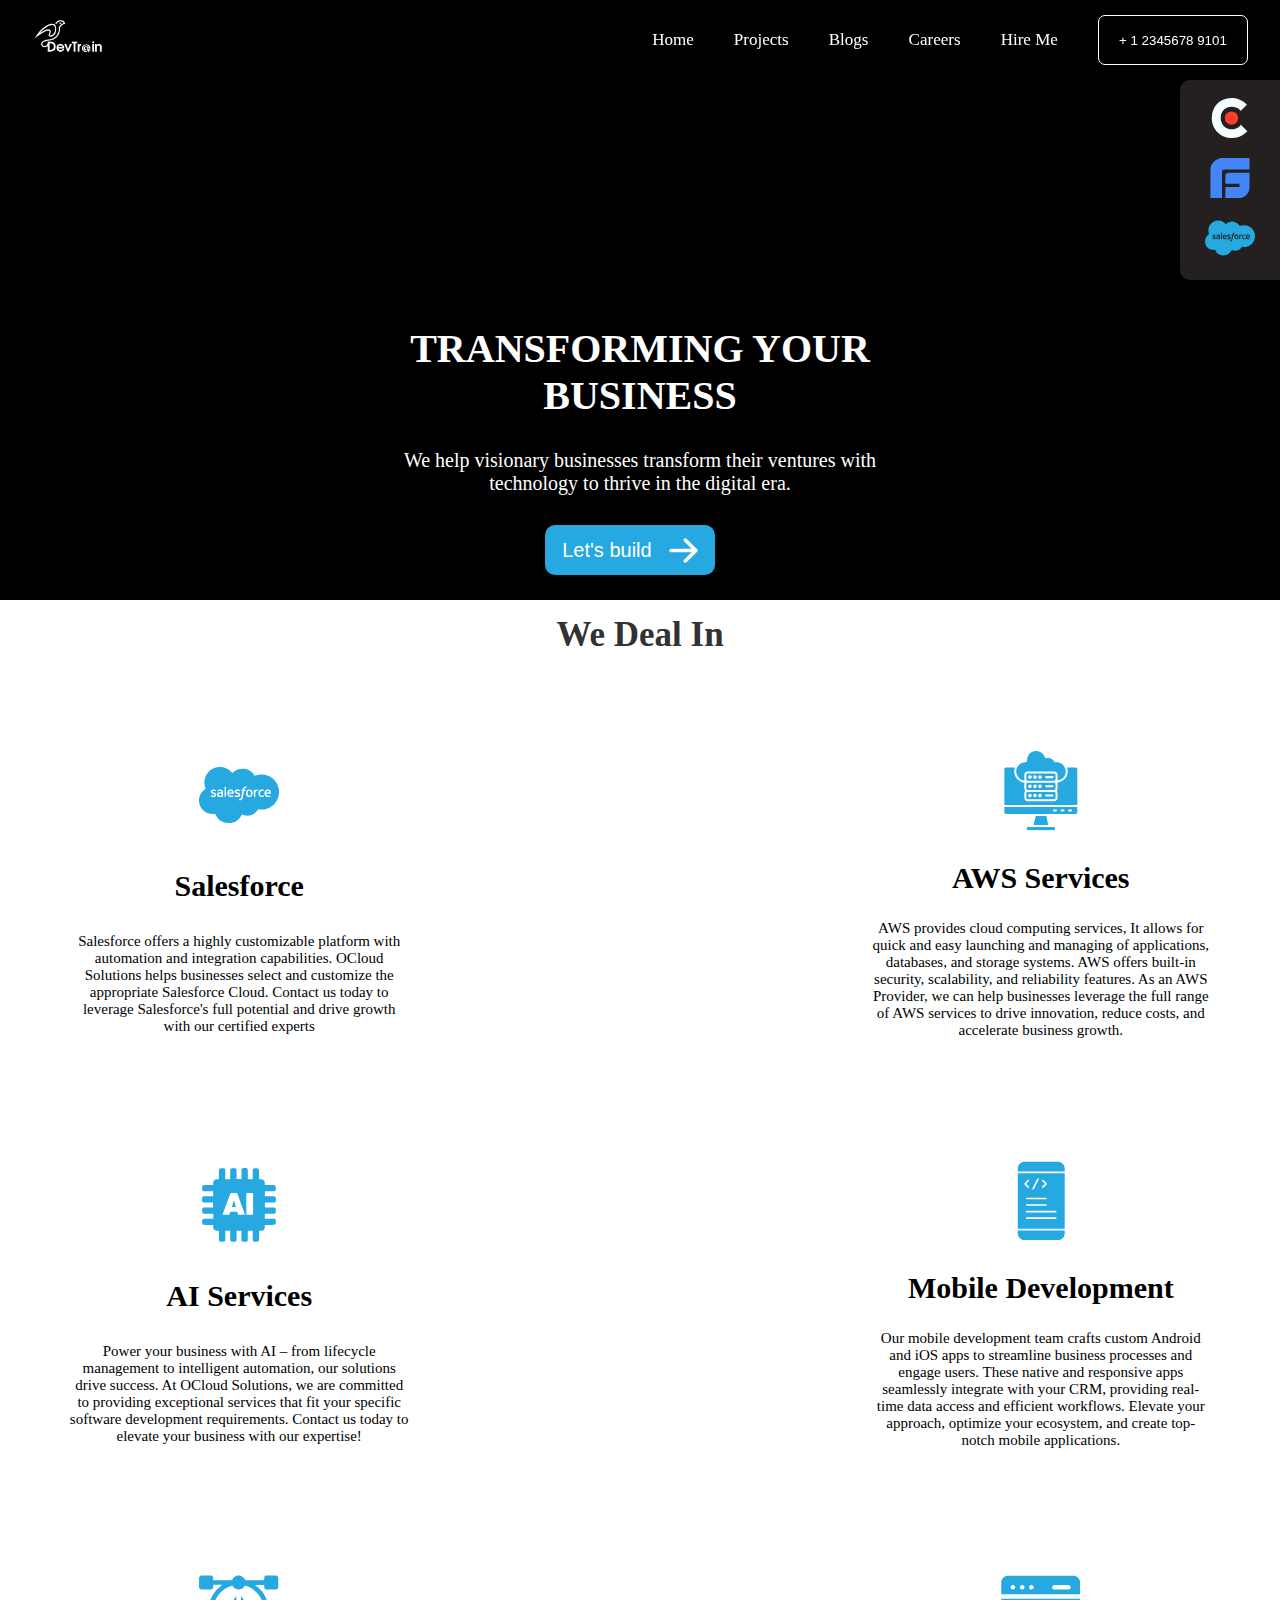
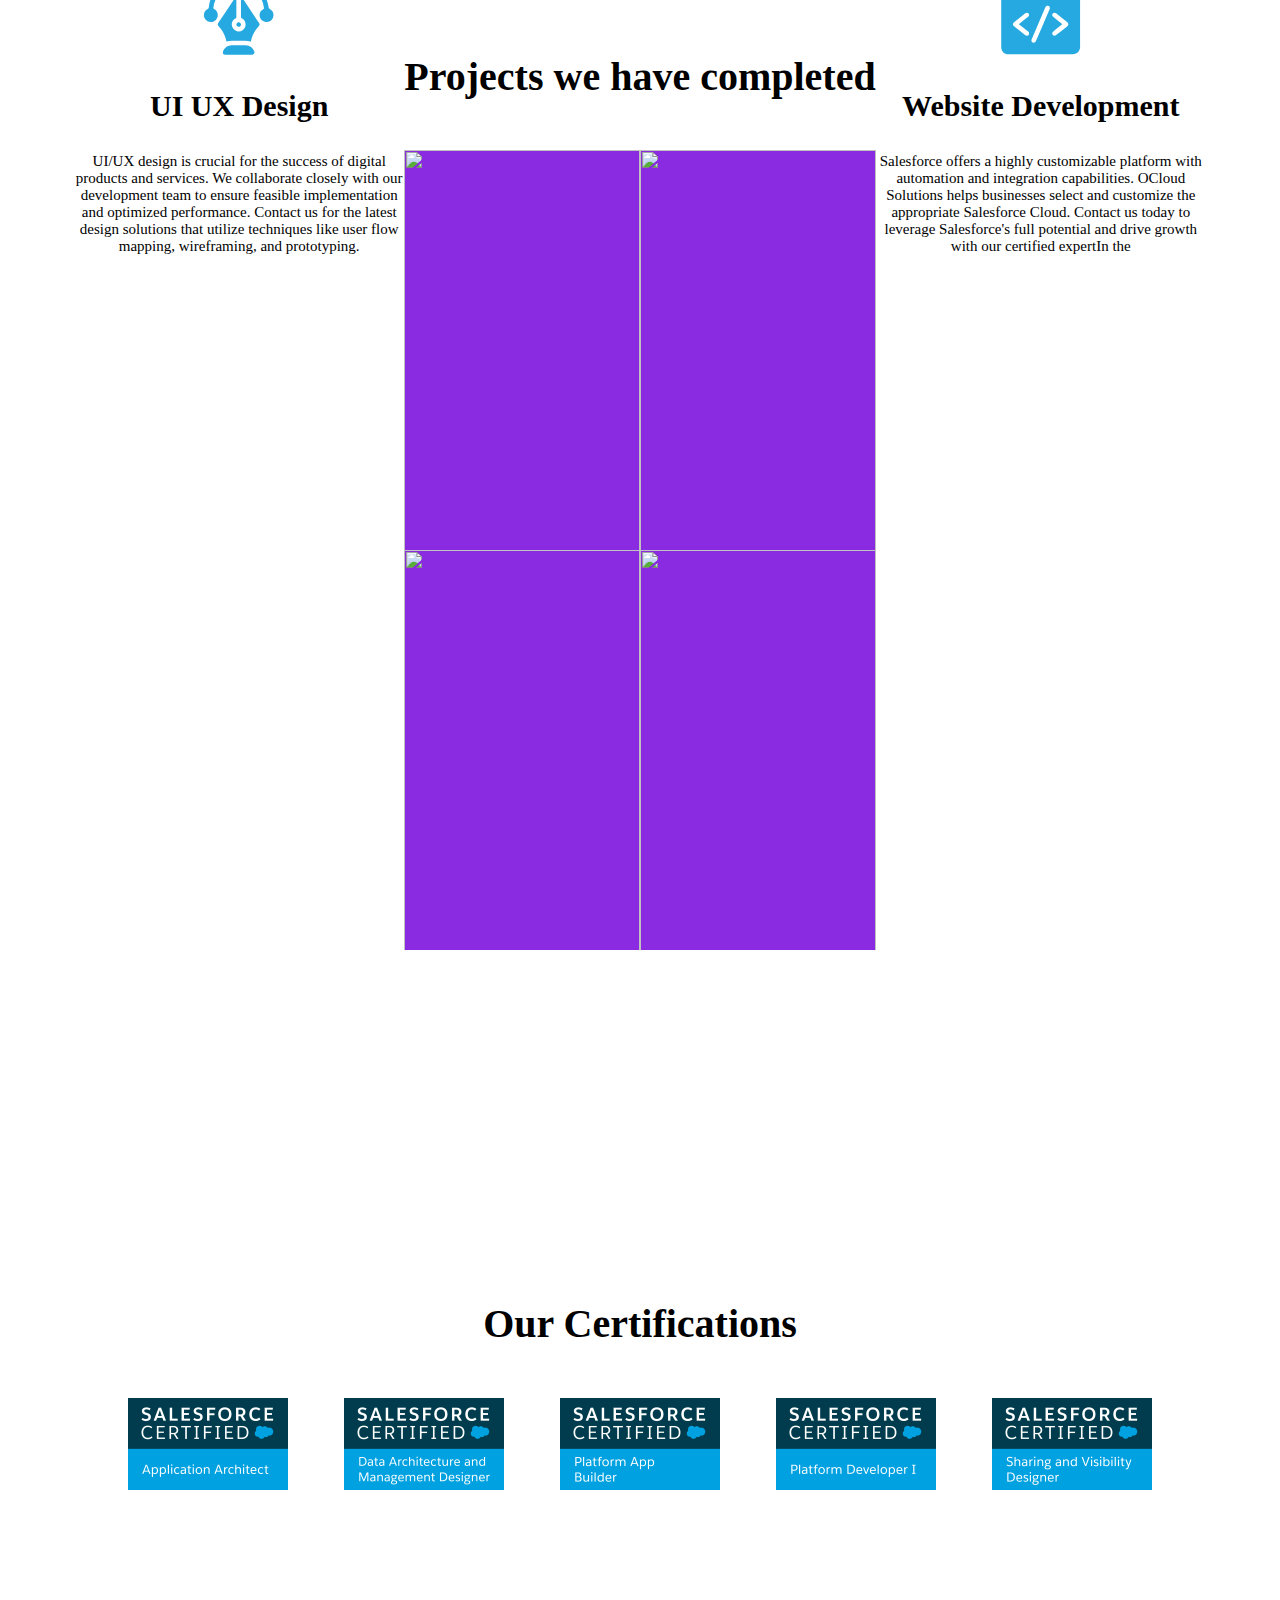
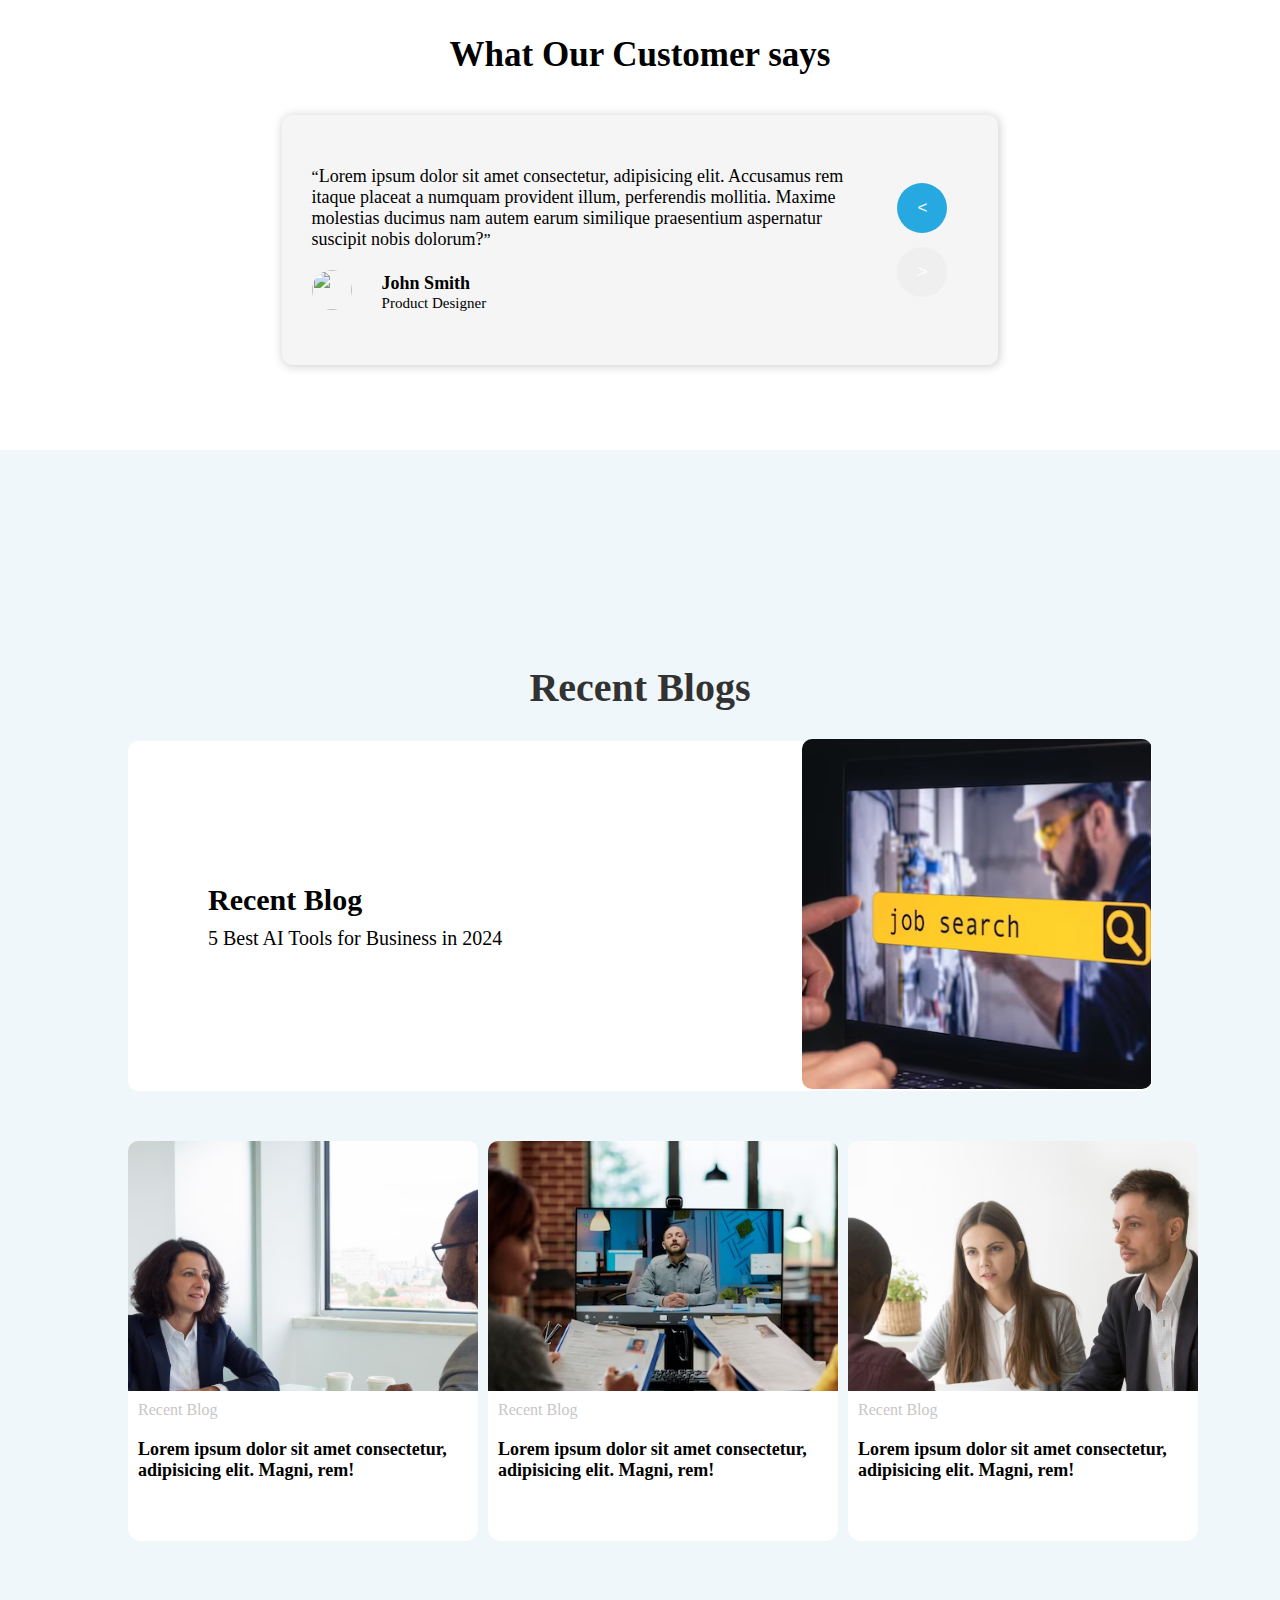
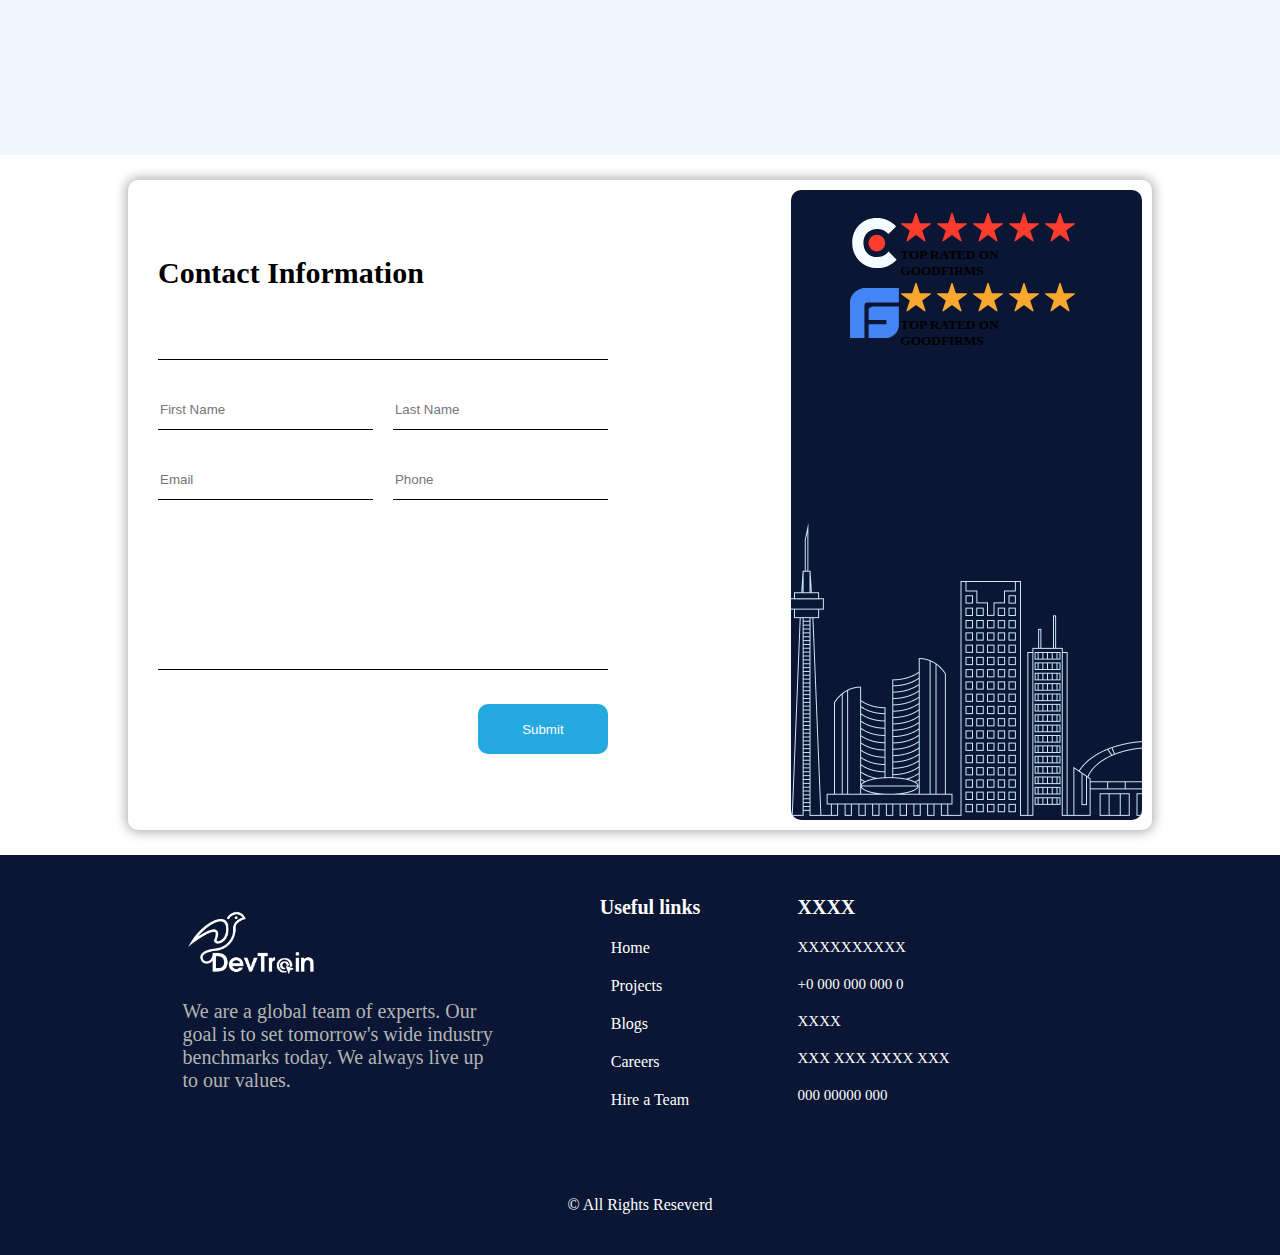
==== commit b63f3675: "Add files via upload" ====
--- a/index.html
+++ b/index.html
@@ -31,20 +31,20 @@
     <main>
         <section id="hero">
             <div class="hero">
-                <div class="inner-hero">
-                    <div class="hero-layer">
-                        <div class="hero-text">
-                            <h2>TRANSFORMING
-                                YOUR BUSINESS</h2>
-                                <span>
-                                    We help visionary businesses transform their
-ventures with technology to thrive in the digital era.
-                 </span>
-                                <button>
-                                Let's build <img src="images/arrow-with-tail-directed-left-white (1).svg" alt="">
-                                </button>
-                        </div>
-                    </div>
+                <div class="hero-video">
+                    <video loop muted autoplay>
+                        <source src="hi tech global connection lines background 4k H4RDJ9P.mp4">
+                    </video>
+                </div>
+                <div class="hero-layer">
+                    <div class="hero-text">
+                        <h2>TRANSFORMING
+                            YOUR BUSINESS</h2>
+                        <span>We help visionary businesses transform their
+                            ventures with technology to thrive in the digital era.</span>
+                        <button>Let's build <img src="images/arrow-with-tail-directed-left-white (1).svg" alt=""></button>
+                    </div>
+
                 </div>
             </div>
         </section>
@@ -390,21 +390,19 @@
                 </div>
             </div>
             <div class="links">
-                <h5>United States</h5>
+                <h5>XXXX</h5>
                 <div class="links-item">
-                    <span>1309 Coffeen Avenue,
-                        Sheridan, Wyoming, United States
+                    <span>XXXXXXXXXX
                         </span>
                         <span>
-                            +1 973 649 9519
+                            +0 000 000 000 0
     
                         </span>
-                        <span>Pakistan</span>
+                        <span>XXXX</span>
                         <span>
-                            91, Sector Y,
-    DHA Phase 3, Lahore, Pakistan
+                        XXX XXX  XXXX XXX
                         </span>
-                        <span>+92 323 700 0555
+                        <span>000 00000 000
                         </span>
                 </div>
             </div>
--- a/index.css
+++ b/index.css
@@ -74,89 +74,76 @@
     border: 1px solid  rgb(37,169,224);
 }
 #hero{
-    height: 700px;
+    /* position: absolute; */
+    /* top: 0; */
+    height: 600px;
 width: 100%;
 display: flex;
 justify-content: center;
-align-items: center;    
+align-items: center;  
+background-color: #25A9E0;  
 }
 .hero{
+    height: 100%;
+    width: 100%;
+    background-color: black;
+}
+.hero-video{
+    height: 100%;
+   width: 100%; 
+}
+.hero-video video{
+    height: 100%;
+    width: 100%;
+    object-fit: cover;
+}
+
+
+.hero-layer{
+    height: 100%;
+    width: 100%;
     position: absolute;
     top: 0;
-    height: 80%;
-    width: 100%;
-    display: flex;
-    justify-content: center;
-    align-items: center;
-}
-
-
-
-
-.inner-hero {
-    background: url(careeimages/image.png);
-    background-size: cover;
-    background-repeat: no-repeat;
-    display: flex;
-    justify-content: center;
-    align-items: center;
-    height: 800px;
-    width: 100%;
-}
-.hero-layer{
-    height: 100%;
-    width: 100%;
-    background-color: rgba(19, 30, 56, 0.548);
-    display: flex;
-    justify-content: center;
-    flex-direction: column;
-    align-items: center;
-}
-.hero-text{
- display: flex;
- flex-direction: column;
- width: 500px;
- position: relative;
- top: 80px;
- /* height: 400px; */
- align-items: center;
- text-align: center;
- gap: 20px;
-}
-
-
-
-.hero-text h2{
-        font-size: 40px;
-        color: white;
-     
-}
-.hero-text button{
+    display: flex;
+    justify-content: center;
+    align-items: center;
+}
+.hero-layer .hero-text{
+    display: flex;
+    flex-direction: column;
+   align-items: center;
+    gap: 30px;
+    width: 40%;
+    text-align: center;
+}
+.hero-layer .hero-text h2
+{
+    font-size: 40px;
+    color: white;
+}
+.hero-layer .hero-text span{
+    font-size: 20px;
+    color: white;
+}
+
+.hero-layer .hero-text button{
+    width: 170px;
     height: 50px;
-    width: 150px;
     background-color: #25A9E0;
     border: none;
-    border-radius: 5px;
-    display: flex;
-    justify-content: center;
-    align-items: center;
-    gap: 10px;
+    border-radius: 10px;
+}
+.hero-layer .hero-text button {
+    display: flex;
+    justify-content: space-evenly;
+    align-items: center;
+    font-size: 20px;
     color: white;
-    font-size: 19px;
-}
-.hero-text button img{
+    margin-right: 20px;
+}
+.hero-layer .hero-text button img{
     height: 25px;
-    width: 25px;
-}
-.hero-text span{
-    font-size: 19px;
-    color: white;
-}
-
-
-
-
-
+}
 #services{
     height: 990px;
     width: 100%;
@@ -970,7 +957,7 @@
 #side{
     height: 200px;
     width: 100px;
-    background-color: rgba(0, 0, 0, 0.568);
+    background-color: rgba(65, 56, 56, 0.568);
     position: fixed;
     top: 80px;
     right: 0;
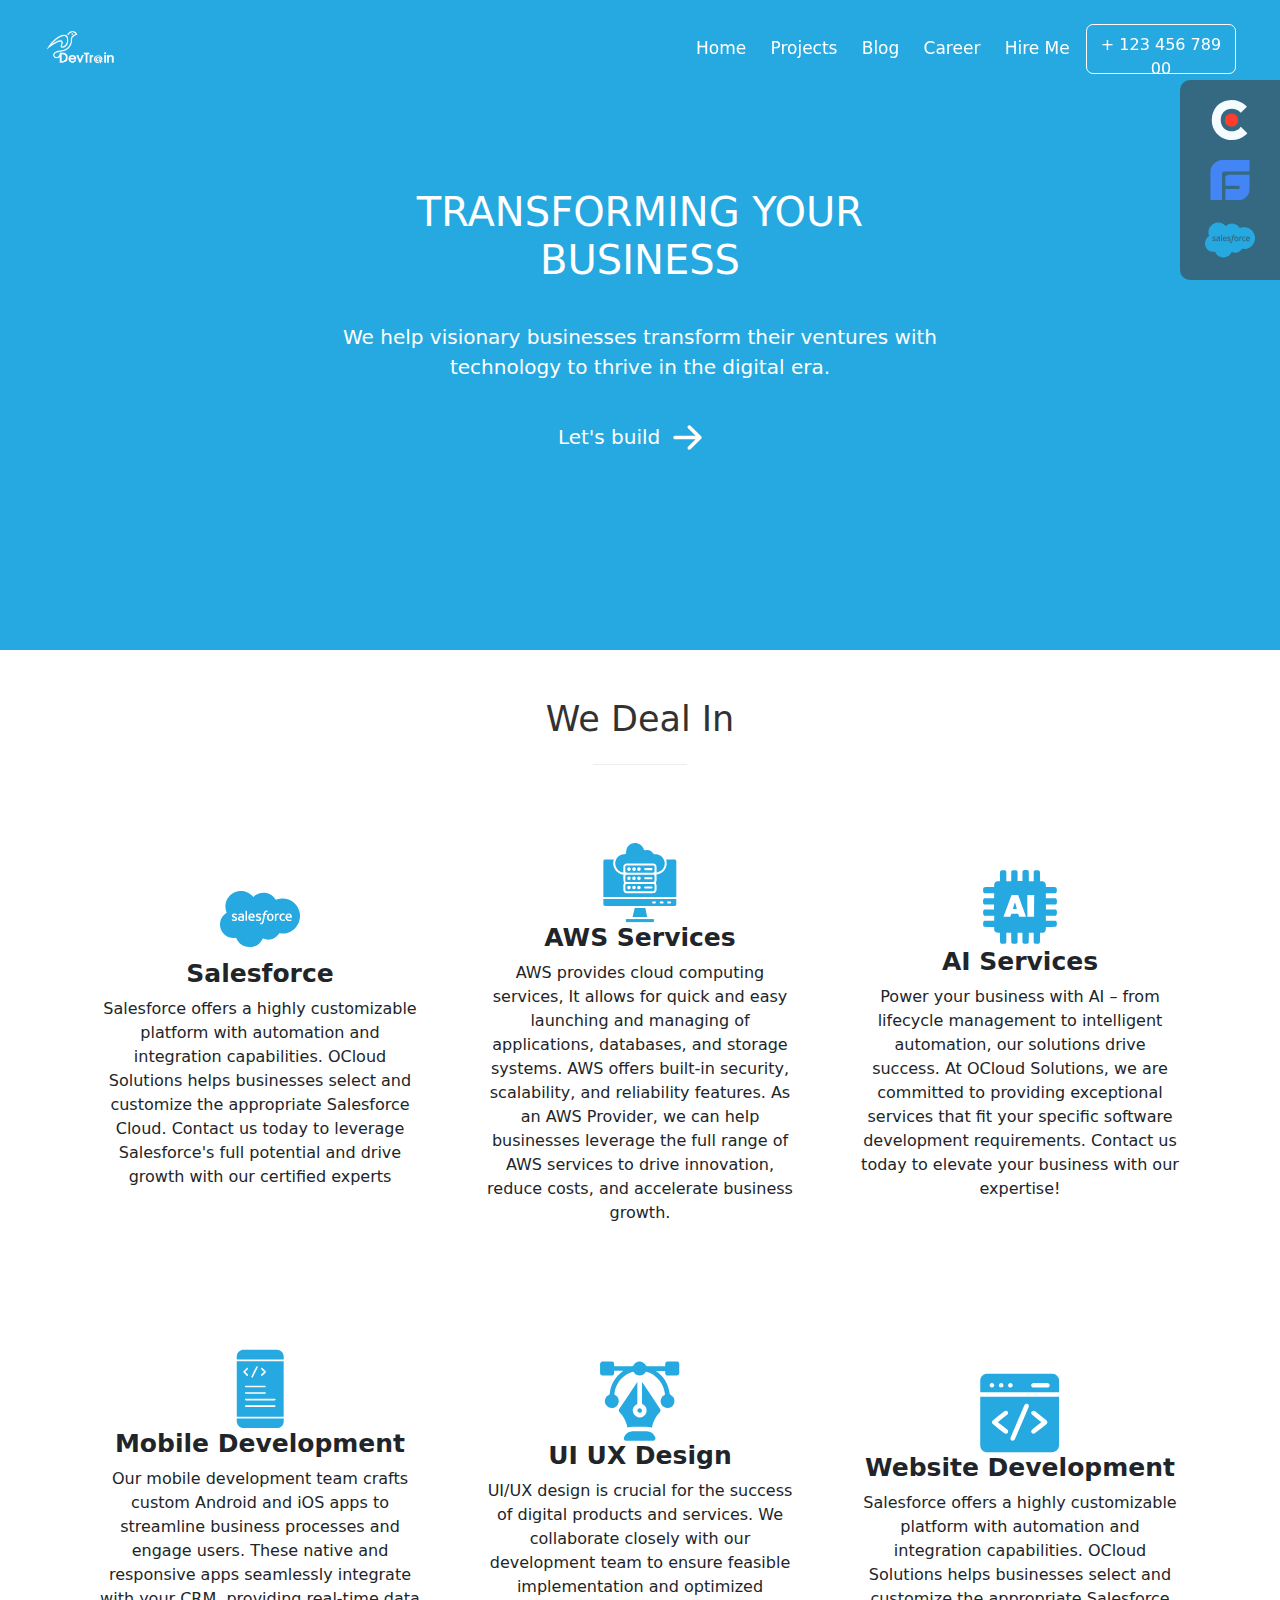
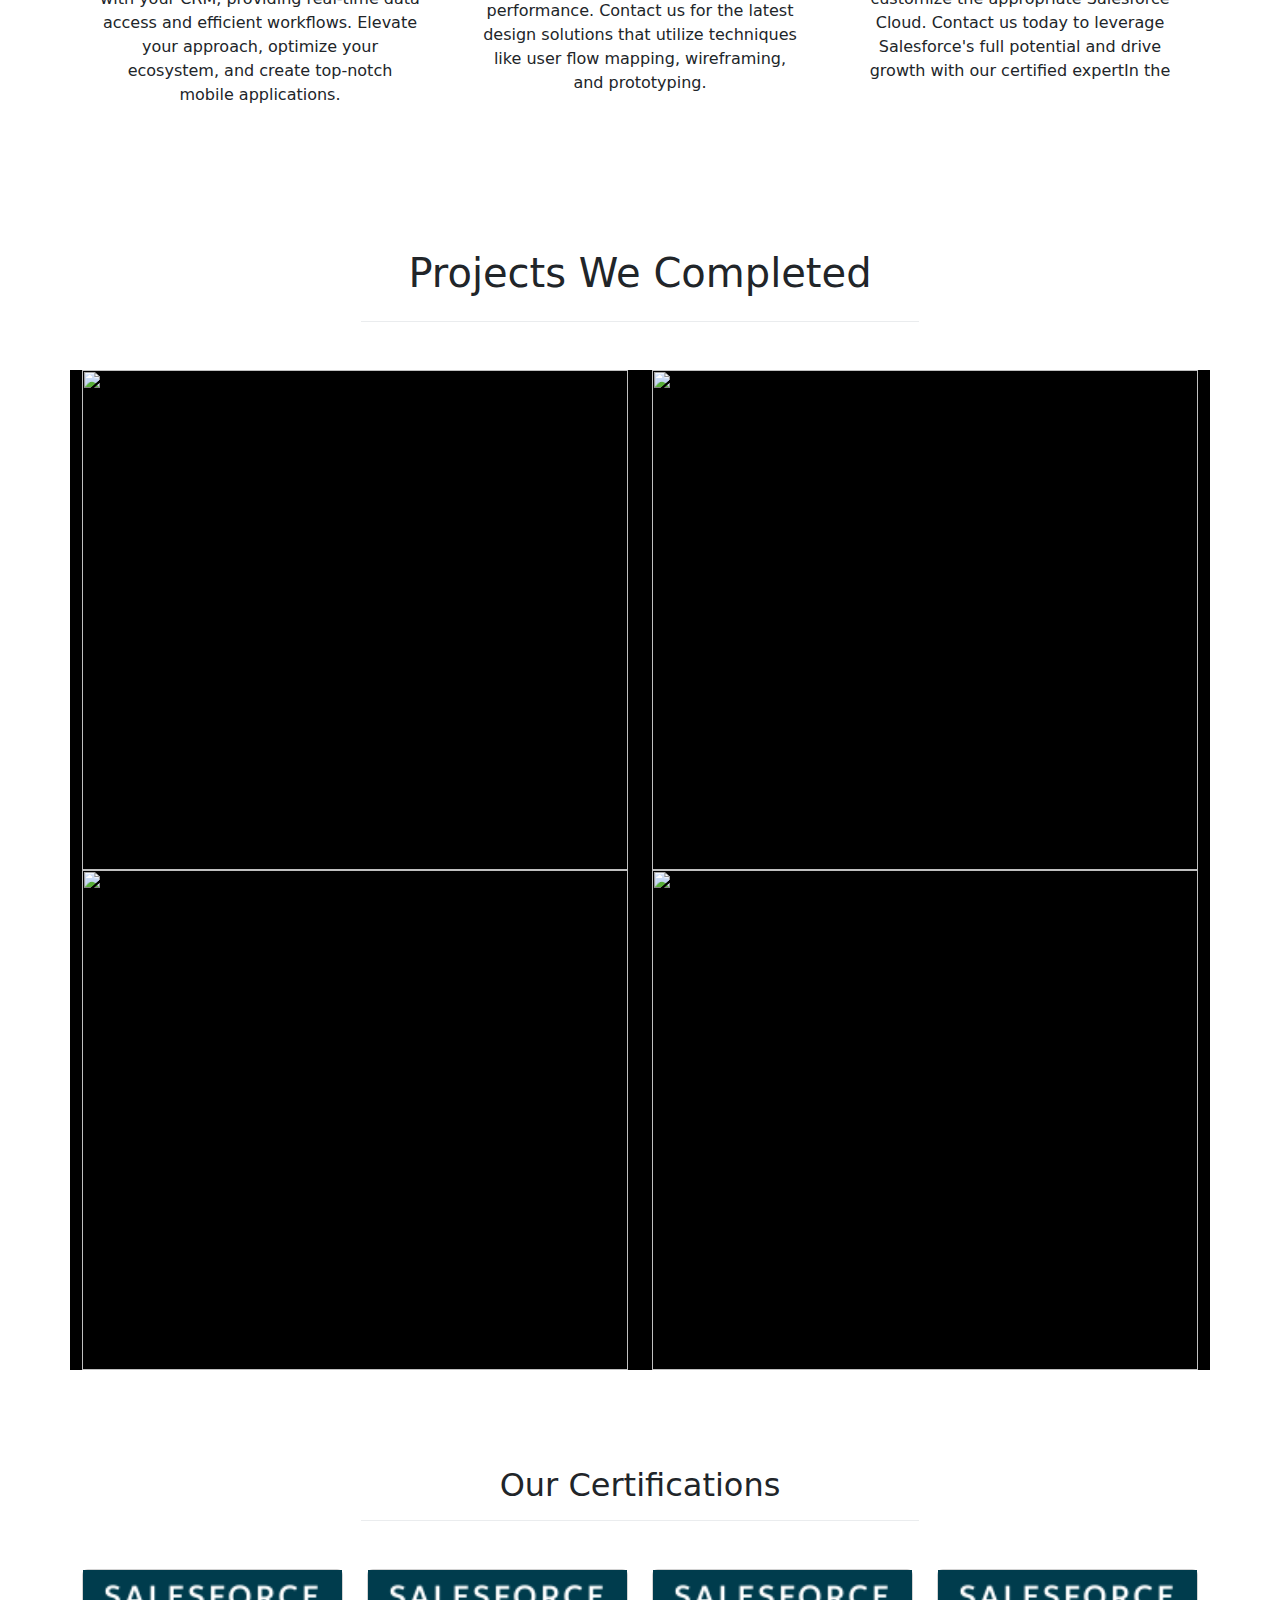
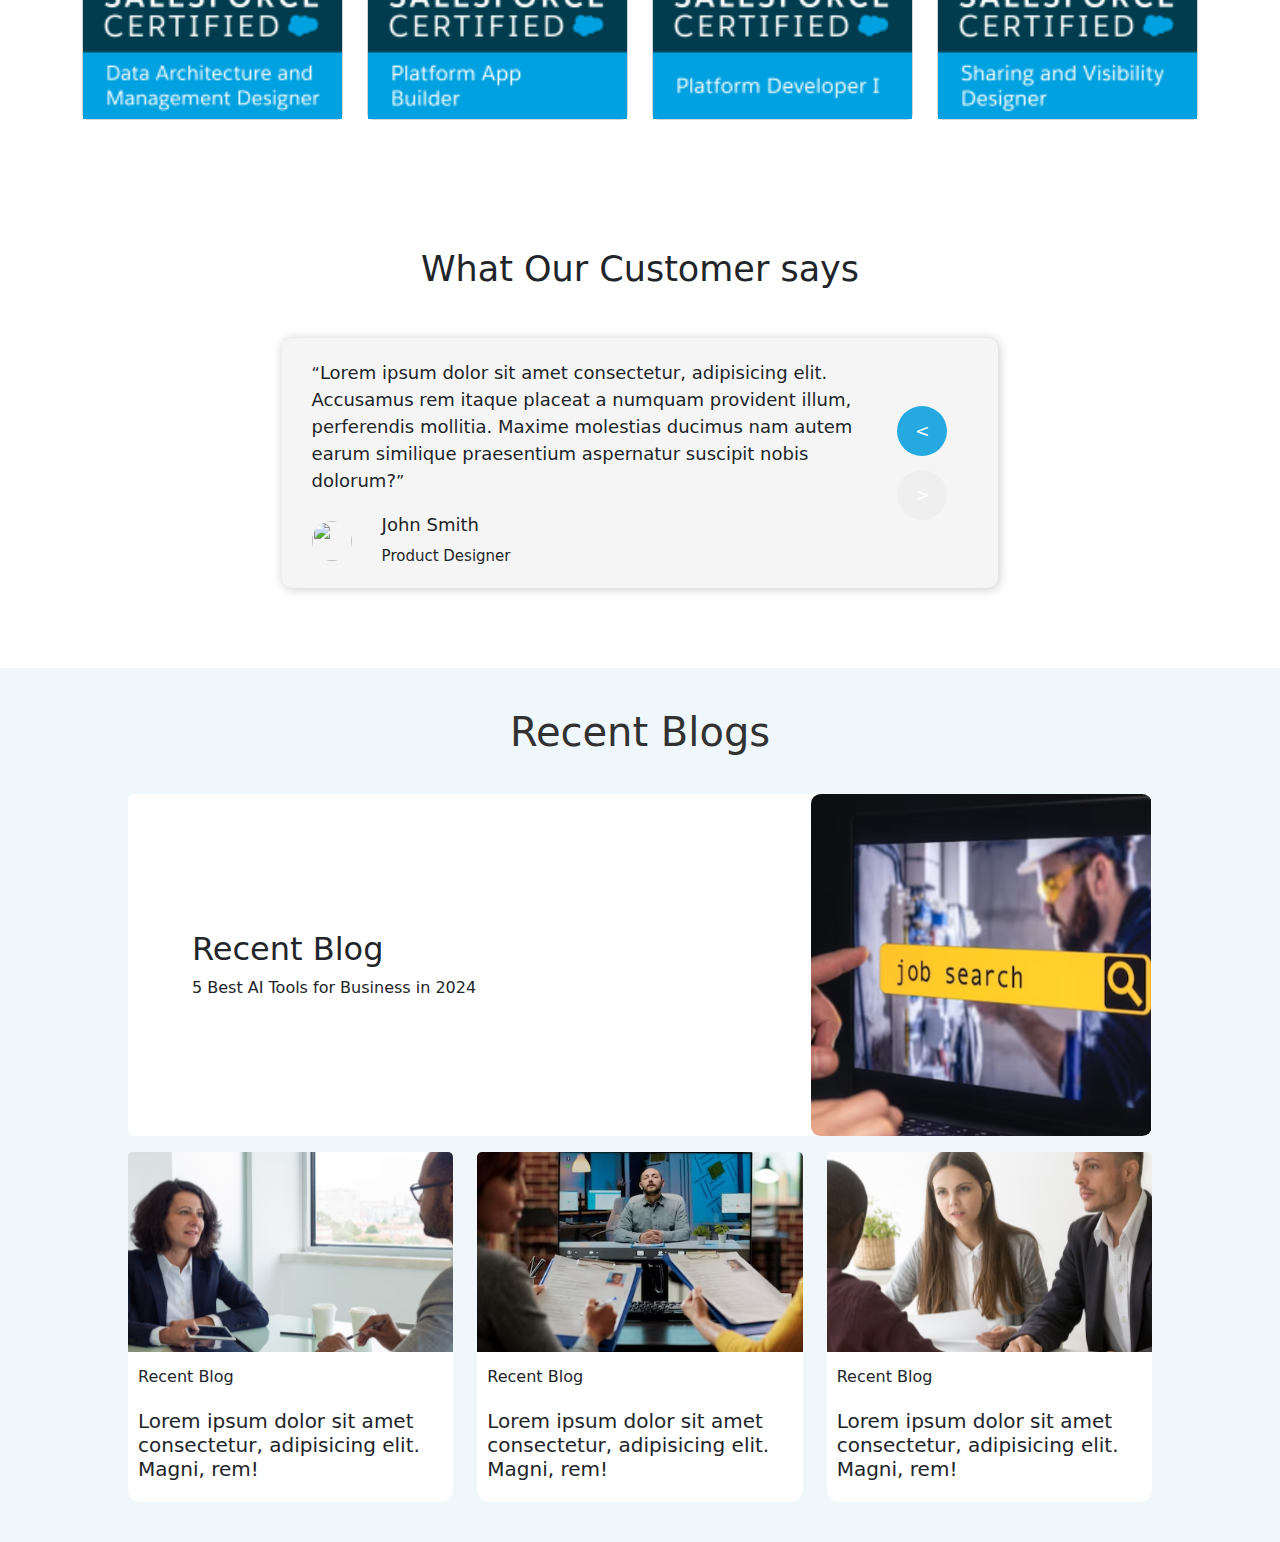
==== commit 005ec588: "hello" ====
--- a/index.html
+++ b/index.html
@@ -5,29 +5,47 @@
     <meta name="viewport" content="width=device-width, initial-scale=1.0">
     <title>Document</title>
     <link rel="stylesheet" href="index.css">
+    <link href="https://cdn.jsdelivr.net/npm/bootstrap@5.3.3/dist/css/bootstrap.min.css" rel="stylesheet" integrity="sha384-QWTKZyjpPEjISv5WaRU9OFeRpok6YctnYmDr5pNlyT2bRjXh0JMhjY6hW+ALEwIH" crossorigin="anonymous">
+ 
 </head>
 <body>
-    <header id="header">
-        <nav id="nav">
-            <div class="logo">
+    <header class="navbar navbar-expand-xl py-1" id="header">
+        <nav class="container-fluid" id="nav">
+            <div class="logo navbar-brand">
                 <img src="images/Full white logo.png" alt=""> 
             </div>
-            <div class="nav-links">
-                <ul>
-                    <li class="li-item"><a class="btn" href="#">Home</a></li>
-                    <li class="li-item"><a class="btn" href="project.html">Projects</a></li>
-                    <li class="li-item"><a class="btn" href="#blogss">Blogs</a></li>
-                    <li class="li-item"><a class="btn" href="career.html">Careers</a></li>
-                    <li class="li-item"><a class="btn" href="hire.html">Hire Me</a></li>
-                    <li class="li-item"><button class="button">
-                        <div>
-                            + 1 2345678 9101 
-                        </div>
-                    </button></li>
-                </ul>
-            </div>
+          <button class="navbar-toggler" type="button" data-bs-toggle="collapse" data-bs-target="#navbarSupportedContent" aria-controls="navbarSupportedContent" aria-expanded="false" aria-label="Toggle navigation">
+            <span class="navbar-toggler-icon"></span>
+          </button>
+          <div class="collapse nav-links navbar-collapse " id="navbarSupportedContent">
+            <ul class="navbar-nav ms-lg-auto mb-2 mb-lg-0 ">
+              <li class="nav-item">
+                <a class="nav-link" aria-current="page" href="#">Home</a>
+              </li>
+              <li class="nav-item">
+                <a class="nav-link" href="project.html">Projects</a>
+              </li>
+              <li class="nav-item">
+                <a class="nav-link" href="#blogss">Blog</a>
+              </li>
+            
+              <li class="nav-item">
+                <a class="nav-link" href="career.html">Career</a>
+              </li>
+             
+              <li class="nav-item">
+                <a class="nav-link" href="hire.html">Hire Me</a>
+              </li>
+            
+              <li class="nav-item">
+                <button class="btn nav-link" type="submit">+ 123 456 789 00</button>
+ 
+              </li>
+            </ul>
+          </div>
         </nav>
-    </header>
+    </header> 
+
     <main>
         <section id="hero">
             <div class="hero">
@@ -42,20 +60,27 @@
                             YOUR BUSINESS</h2>
                         <span>We help visionary businesses transform their
                             ventures with technology to thrive in the digital era.</span>
-                        <button>Let's build <img src="images/arrow-with-tail-directed-left-white (1).svg" alt=""></button>
+                        <button fdprocessedid="2wshbr">Let's build <img src="images/arrow-with-tail-directed-left-white (1).svg" alt=""></button>
                     </div>
 
                 </div>
             </div>
         </section>
-    
-    <section id="services">
-       <div class="services">
+    <!-- Service 1 - Bootstrap Brain Component -->
+<section class="py-5 py-xl-8" id="services">
+    <div class="container services">
+      <div class="row justify-content-md-center">
         <div class="services-heading">
-            <h2>We Deal In</h2>
-        </div>
-        <div class="services-cards">
-            <div class="service-card">
+          <h2 class="mb-4 text-center">We Deal In</h2>
+        <hr class="w-50 mx-auto mb-5 mb-xl-9 border-dark-subtle">
+        </div>
+      </div>
+    </div>
+  
+    <div class="container overflow-hidden">
+      <div class="row gy-5 services-cards">
+        <div class="col-12 col-sm-6 col-lg-4 service-card">
+            <div class="text-center g-5">
                 <div class="img">
                     <img src="index-services-icon/home_deal_salesforce_icon.svg" alt="">
                 </div>
@@ -67,7 +92,9 @@
                 </div>
 
             </div>
-            <div class="service-card">
+        </div>
+        <div class="col-12 col-sm-6 col-lg-4 service-card">
+            <div class="text-center g-5">
                 <div class="img">
                     <img src="index-services-icon/home_deal_cloud_icon.svg" alt="">
                 </div>
@@ -79,7 +106,9 @@
                 </div>
                 
             </div>
-            <div class="service-card">
+        </div>
+        <div class="col-12 col-sm-6 col-lg-4 service-card">
+            <div class="text-center g-5">
                 <div class="img">
                     <img src="index-services-icon/home_deal_ai_icon.svg" alt="">
                 </div>
@@ -91,7 +120,10 @@
                 </div>
                 
             </div>
-            <div class="service-card">
+        </div>
+        <div class="col-12 col-sm-6 col-lg-4 service-card">
+       
+            <div class="text-center g-5">
                 <div class="img">
                     <img src="index-services-icon/home_deal_mobile_icon.svg" alt="">
                 </div>
@@ -105,7 +137,9 @@
                 </div>
 
             </div>
-            <div class="service-card">
+        </div>
+        <div class="col-12 col-sm-6 col-lg-4 service-card">
+            <div class="text-center g-5">
                 <div class="img">
                     <img src="index-services-icon/home_deal_ui_ux_icon.svg" alt="">
                 </div>
@@ -117,7 +151,9 @@
                 </div>
                 
             </div>
-            <div class="service-card">
+        </div>
+        <div class="col-12 col-sm-6 col-lg-4 service-card">
+            <div class="text-center g-5">
                 <div class="img">
                     <img src="index-services-icon/home_deal_web_icon.svg" alt="">
                 </div>
@@ -130,15 +166,170 @@
                 
             </div>
         </div>
-       </div>
-    </section>
-    
-
-
-
-
-
-<section id="projectss">
+      </div>
+    </div>
+  </section>
+  <section class="py-5 py-xl-8" id="services projectss ">
+    <div class="container services projects">
+      <div class="row justify-content-md-center">
+        <div class="services-heading projects-heading">
+          <h2 class="mb-4 text-center">Projects We Completed</h2>
+        <hr class="w-50 mx-auto mb-5 mb-xl-9 border-dark-subtle">
+        </div>
+      </div>
+    </div>
+  
+    <div class="container overflow-hidden" id="projects">
+      <div class="row gy-0 services-cards projects">
+        <div class="col-12 col-sm-12 col-md-12 col-lg-6 service-card project">
+          
+                <div class="project-img"><img src="https://weblium.com/blog/wp-content/uploads/2020/01/City-1.jpg" alt="" class="img-fluid"></div>
+                <div class="project-text">
+                    <div class="text-logo"><img src="images/Full white logo.png" alt=""></div>
+                    <div class="text-content">
+                        <p>Zopto is a cloud-based sales automation platform designed to help businesses automate their lead generation and outreach efforts on LinkedIn. The platform is primarily targeted towards sales and marketing professionals who want to use LinkedIn as a tool to generate more leads and grow their business.</p>
+                    </div>
+            </div>
+        </div>
+        <div class="col-12 col-sm-12  col-md-12 col-lg-6 service-card project">
+            <div class="project-img"><img src="https://uicreative.s3.ap-southeast-1.amazonaws.com/wp-content/uploads/2019/11/23140644/website-template-design-projects.jpg" alt="" class="img-fluid"></div>
+            <div class="project-text">
+                <div class="text-logo"><img src="images/Full white logo.png" alt=""></div>
+                <div class="text-content">
+                    <p>Zopto is a cloud-based sales automation platform designed to help businesses automate their lead generation and outreach efforts on LinkedIn. The platform is primarily targeted towards sales and marketing professionals who want to use LinkedIn as a tool to generate more leads and grow their business.</p>
+                </div>
+            </div>
+            </div>
+        
+        <div class="col-12 col-sm-12 col-md-12 col-lg-6 service-card project">
+            <div class="project-img"><img src="https://weblium.com/blog/wp-content/uploads/2020/01/City-1.jpg" alt=""></div>
+            <div class="project-text">
+                <div class="text-logo"><img src="images/Full white logo.png" alt=""></div>
+                <div class="text-content">
+                    <p>Zopto is a cloud-based sales automation platform designed to help businesses automate their lead generation and outreach efforts on LinkedIn. The platform is primarily targeted towards sales and marketing professionals who want to use LinkedIn as a tool to generate more leads and grow their business.</p>
+                </div>
+            </div>
+            
+        </div>
+       
+        <div class="col-12 col-sm-12 col-md-12 col-lg-6 service-card project">
+            <div class="project-img"><img src="https://uicreative.s3.ap-southeast-1.amazonaws.com/wp-content/uploads/2019/11/23140644/website-template-design-projects.jpg" alt="" class="img-fluid"></div>
+            <div class="project-text">
+                <div class="text-logo"><img src="images/Full white logo.png" alt=""></div>
+                <div class="text-content">
+                    <p>Zopto is a cloud-based sales automation platform designed to help businesses automate their lead generation and outreach efforts on LinkedIn. The platform is primarily targeted towards sales and marketing professionals who want to use LinkedIn as a tool to generate more leads and grow their business.</p>
+                </div>
+            </div>
+            </div>
+
+      </div>
+    </div>
+</div>
+  </section>
+<!--  
+  <section class="py-5 py-xl-8" id="projectss">
+    <div class="container projects">
+      <div class="row justify-content-md-center">
+        <div class="services-heading">
+          <h2 class="mb-4 text-center">We Deal In</h2>
+        <hr class="w-50 mx-auto mb-5 mb-xl-9 border-dark-subtle">
+        </div>
+      </div>
+    </div>
+  
+    <div class="container overflow-hidden">
+      <div class="row gy-5 services-cards">
+        <div class="col-12 col-sm-6 col-lg-4 service-card">
+            <div class="text-center g-5">
+                <div class="img">
+                    <img src="index-services-icon/home_deal_salesforce_icon.svg" alt="">
+                </div>
+                <div class="service-card-heading">
+                    <h2>Salesforce</h2>
+                </div>
+                <div class="service-card-text">
+                    <p>Salesforce offers a highly customizable platform with automation and integration capabilities. OCloud Solutions helps businesses select and customize the appropriate Salesforce Cloud. Contact us today to leverage Salesforce's full potential and drive growth with our certified experts</p>
+                </div>
+
+            </div>
+        </div>
+        <div class="col-12 col-sm-6 col-lg-4 service-card">
+            <div class="text-center g-5">
+                <div class="img">
+                    <img src="index-services-icon/home_deal_cloud_icon.svg" alt="">
+                </div>
+                <div class="service-card-heading">
+                    <h2>AWS Services</h2>
+                </div>
+                <div class="service-card-text">
+                    <p>AWS provides cloud computing services, It allows for quick and easy launching and managing of applications, databases, and storage systems. AWS offers built-in security, scalability, and reliability features. As an AWS Provider, we can help businesses leverage the full range of AWS services to drive innovation, reduce costs, and accelerate business growth.</p>
+                </div>
+                
+            </div>
+        </div>
+        <div class="col-12 col-sm-6 col-lg-4 service-card">
+            <div class="text-center g-5">
+                <div class="img">
+                    <img src="index-services-icon/home_deal_ai_icon.svg" alt="">
+                </div>
+                <div class="service-card-heading">
+                    <h2>AI Services</h2>
+                </div>
+                <div class="service-card-text">
+                    <p>Power your business with AI – from lifecycle management to intelligent automation, our solutions drive success. At OCloud Solutions, we are committed to providing exceptional services that fit your specific software development requirements. Contact us today to elevate your business with our expertise!</p>
+                </div>
+                
+            </div>
+        </div>
+        <div class="col-12 col-sm-6 col-lg-4 service-card">
+       
+            <div class="text-center g-5">
+                <div class="img">
+                    <img src="index-services-icon/home_deal_mobile_icon.svg" alt="">
+                </div>
+                <div class="service-card-heading">
+                    <h2>Mobile Development
+                    </h2>
+                </div>
+                <div class="service-card-text">
+                    <p>Our mobile development team crafts custom Android and iOS apps to streamline business processes and engage users. These native and responsive apps seamlessly integrate with your CRM, providing real-time data access and efficient workflows. Elevate your approach, optimize your ecosystem, and create top-notch mobile applications.
+                    </p>
+                </div>
+
+            </div>
+        </div>
+        <div class="col-12 col-sm-6 col-lg-4 service-card">
+            <div class="text-center g-5">
+                <div class="img">
+                    <img src="index-services-icon/home_deal_ui_ux_icon.svg" alt="">
+                </div>
+                <div class="service-card-heading">
+                    <h2>UI UX Design</h2>
+                </div>
+                <div class="service-card-text">
+                    <p>UI/UX design is crucial for the success of digital products and services. We collaborate closely with our development team to ensure feasible implementation and optimized performance. Contact us for the latest design solutions that utilize techniques like user flow mapping, wireframing, and prototyping.</p>
+                </div>
+                
+            </div>
+        </div>
+        <div class="col-12 col-sm-6 col-lg-4 service-card">
+            <div class="text-center g-5">
+                <div class="img">
+                    <img src="index-services-icon/home_deal_web_icon.svg" alt="">
+                </div>
+                <div class="service-card-heading">
+                    <h2>Website Development</h2>
+                </div>
+                <div class="service-card-text">
+                    <p>Salesforce offers a highly customizable platform with automation and integration capabilities. OCloud Solutions helps businesses select and customize the appropriate Salesforce Cloud. Contact us today to leverage Salesforce's full potential and drive growth with our certified expertIn the </p>
+                </div>
+                
+            </div>
+        </div>
+      </div>
+    </div>
+  </section> -->
+  <!-- <section id="projectss">
     <div class="projectss">
         <div class="projects-heading">
             <h2>Projects
@@ -172,9 +363,10 @@
                             <p>Zopto is a cloud-based sales automation platform designed to help businesses automate their lead generation and outreach efforts on LinkedIn. The platform is primarily targeted towards sales and marketing professionals who want to use LinkedIn as a tool to generate more leads and grow their business.</p>
                         </div>
                     </div>
+
                 </div>
                 <div class="project">
-                    <div class="project-img"><img src="https://weblium.com/blog/wp-content/uploads/2020/01/City-1.jpg" alt=""></div>
+                    <div class="projenct-img"><img src="https://weblium.com/blog/wp-content/uploads/2020/01/City-1.jpg" alt=""></div>
                     <div class="project-text">
                         <div class="text-logo"><img src="images/Full white logo.png" alt=""></div>
                         <div class="text-content">
@@ -184,40 +376,59 @@
                 </div>    </div>
             </div>
     </div>
-</section>
-
-
-
-
-
-
-<section id="certification">
-    <div class="certification">
-        <div class="certification-heading">
-            <h2>Our
-                Certifications</h2>
-        </div>
-        <div class="certification-content">
-            <div class="card"><img src="certification/certification_salesforce_application_archtch.svg" alt=""></div>
-            <div class="card"><img src="certification/certification_salesforce_data_architect.svg" alt=""></div>
-            <div class="card"><img src="certification/certification_salesforce_platform_app_builder.svg" alt=""></div>
-            <div class="card"><img src="certification/certification_salesforce_platform_developer.svg" alt=""></div>
-            <div class="card"><img src="certification/certification_salesforce_sharing_visibility.svg" alt=""></div>
-        </div>
-    </div>
-</section>
-
-
-
-
-<section id="testimonal">
+</section> -->
+
+
+
+
+
+
+
+
+
+
+
+
+<section class="py-5 py-xl-8" id="certification">
+    <div class="container services certification">
+      <div class="row justify-content-md-center">
+        <div class="services-heading certification-heading">
+          <h2 class="mb-0 text-center">Our
+            Certifications</h2>
+        <hr class="w-50 mx-auto mb-5 mb-xl-9 border-dark-subtle">
+        </div>
+      </div>
+    </div>
+  
+    <div class="container overflow-hidden">
+      <div class="row gy-1 services-cards certification-content">
+        <div class="col-6 col-sm-4 col-lg-3 service-card ">
+            <div class="card"><img src="certification/certification_salesforce_data_architect.svg" alt="" class="img-fluid"></div>
+        </div>
+        <div class="col-6 col-sm-4 col-lg-3 service-card">
+            <div class="card"><img src="certification/certification_salesforce_platform_app_builder.svg" alt="" class="img-fluid"></div>     
+        </div>
+        <div class="col-6 col-sm-4 col-lg-3 service-card">
+            <div class="card "><img src="certification/certification_salesforce_platform_developer.svg" alt="" class="img-fluid"></div>
+          
+        </div>
+        <div class="col-6 col-sm-4 col-lg-3 service-card">
+       
+            <div class="card "><img src="certification/certification_salesforce_sharing_visibility.svg" alt="" class="img-fluid"></div>
+        
+        </div>
+     
+      </div>
+    </div>
+  </section>
+  <section id="testimonal">
     <div class="testimonal">
         <div class="testimonal-card-heading">
             <h2>What Our Customer says</h2>
         </div>
         <div class="testimonal-card">
-            <div class="testimonal-card-1">
-                <div class="testimonal-first-card">
+            <div class="testimonal-card-1 ">
+                <div class="testimonal-first-card ">
                     <q><span>Lorem ipsum dolor sit amet consectetur, adipisicing elit. Accusamus rem itaque placeat a numquam provident illum, perferendis mollitia. Maxime molestias ducimus nam autem earum similique praesentium aspernatur suscipit nobis dolorum?</span></q>
                 </div>
                 <div class="testimonal-second-card">
@@ -238,140 +449,188 @@
     </div>
 </section>
 
+<div id="blogss">
+    <div class="blogss">
+        <div class="blogss-heading">
+            <h2>Recent Blogs</h2>
+        </div>
+        <div class="blogss-cards">
+            <div class="blogss-card1">
+                <div class="card mb-3" >
+                    <div class="row g-0 align-items-center justify-content-between">
+                     
+                      <div class="col-md-8 px-5">
+                        <div class="card-body text-start ">
+                          <h2 class="card-title">Recent Blog</h2>
+                          <p class="card-text">5 Best AI Tools for Business in 2024</p>
+                        </div>
+                      </div>
+                      <div class="col-md-4 blogss-card-img">
+                        <img src="blog-img/career-recruitment-application.svg" class="img-fluid rounded-start" alt="...">
+                      </div>
+                    </div>
+                  </div>
+
+                </div>
+                <div class="blogss-card2">
+                    <div class="row row-cols-1 row-cols-md-3 g-4">
+                        <div class="col">
+                          <div class="card">
+                            <img src="blog-img/career-recruitment-hr-interview.svg" class="card-img-top" alt="...">
+                            <div class="card-body">
+        <span>Recent Blog</span>
+                                <h5 class="card-title">Lorem ipsum dolor sit amet consectetur, adipisicing elit. Magni, rem!
+                                </h5>
+       
+                            </div>
+                          </div>
+                        </div>
+                        <div class="col">
+                          <div class="card">
+                            <img src="blog-img/career-recruitment-screening.svg" class="card-img-top" alt="...">
+                            <div class="card-body">
+                                <span>Recent Blog</span>
+                                <h5 class="card-title"> Lorem ipsum dolor sit amet consectetur, adipisicing elit. Magni, rem!</h5>
+                            </div>
+                        </div>
+                    </div>
+                    <div class="col">
+                        <div class="card">
+                            <img src="blog-img/career-recruitment-technical-interview.svg" class="card-img-top" alt="...">
+                            <div class="card-body">
+                                <span>Recent Blog</span>
+                              <h5 class="card-title"> Lorem ipsum dolor sit amet consectetur, adipisicing elit. Magni, rem!</h5>
+                            
+                            </div>
+                          </div>
+                        </div>
+                      </div>
+                    <!-- <div class="blogss-card">
+<div class="imgss">
+<img src="blog-img/career-recruitment-hr-interview.svg" alt="">
+</div>
+<div class="blogss-content">
+<span>Recent Blog</span>
+<h4>
+Lorem ipsum dolor sit amet consectetur, adipisicing elit. Magni, rem!
+</h4>
+</div>
+                    </div>
+                    <div class="blogss-card">
+                        <div class="imgss">
+                            <img src="blog-img/career-recruitment-screening.svg" alt="">
+                        </div>
+                        <div class="blogss-content">
+                            <span>Recent Blog</span>
+                            <h4>
+                            Lorem ipsum dolor sit amet consectetur, adipisicing elit. Magni, rem!
+                            </h4>
+                        </div>
+                    </div>
+                    <div class="blogss-card">
+                        <div class="imgss">
+                            <img src="blog-img/career-recruitment-technical-interview.svg" alt="">
+                        </div>
+                        <div class="blogss-content">
+                            <span>Recent Blog</span>
+                            <h4>
+                            Lorem ipsum dolor sit amet consectetur, adipisicing elit. Magni, rem!
+                            </h4>
+                        </div>
+                    </div> -->
+                    
+                </div>
+            </div>
+        </div>
+    </div>
+</div>
+
+
+    
+
+    
+<!-- <section id="contact">
+
+    <div class="contact">
     
     
-    <div id="blogss">
-        <div class="blogss">
-            <div class="blogss-heading">
-                <h2>Recent Blogs</h2>
-            </div>
-            <div class="blogss-cards">
-                <div class="blogss-card1">
-                    <div class="blogss-card">
-                        <div class="blogss-card-heading">
-                            <h2>Recent Blog</h2>
-                            <span>5 Best AI Tools for Business in 2024</span>
-                        </div>      
-                        <div class="blogss-card-img"><img src="blog-img/career-recruitment-application.svg" alt=""></div>
-</div>
-                    </div>
-                    <div class="blogss-card2">
-                        <div class="blogss-card">
-<div class="imgss">
-    <img src="blog-img/career-recruitment-hr-interview.svg" alt="">
-</div>
-<div class="blogss-content">
-    <span>Recent Blog</span>
-    <h4>
-    Lorem ipsum dolor sit amet consectetur, adipisicing elit. Magni, rem!
-    </h4>
-</div>
-                        </div>
-                        <div class="blogss-card">
-                            <div class="imgss">
-                                <img src="blog-img/career-recruitment-screening.svg" alt="">
-                            </div>
-                            <div class="blogss-content">
-                                <span>Recent Blog</span>
-                                <h4>
-                                Lorem ipsum dolor sit amet consectetur, adipisicing elit. Magni, rem!
-                                </h4>
-                            </div>
-                        </div>
-                        <div class="blogss-card">
-                            <div class="imgss">
-                                <img src="blog-img/career-recruitment-technical-interview.svg" alt="">
-                            </div>
-                            <div class="blogss-content">
-                                <span>Recent Blog</span>
-                                <h4>
-                                Lorem ipsum dolor sit amet consectetur, adipisicing elit. Magni, rem!
-                                </h4>
-                            </div>
-                        </div>
-                    </div>
-                </div>
-            </div>
-        </div>
-    </div>
+        <div class="contact_1">
+            <div class="contact-heading">
+                <h2>Contact Information</h2>
+            </div>
+            <div class="contact-form">
+                <div class="form-input">
+                    <input list="mylist" name="list" id="list">
+                    <datalist id="mylist">
+<option value="Web Development">
+<option value="App Development">
+<option value="Artificial intelligence">
+                    </datalist>
+                </div>
+                <div class="form-input">
+                    <input type="text" placeholder="First Name">
+                    <input type="text" placeholder="Last Name">
+                </div>
+                <div class="form-input">
+                    <input type="email" placeholder="Email">
+                    <input type="tel" placeholder="Phone">
+                </div>
+                <div class="form-input">
+                    <textarea name="" id="">
+
+                    </textarea>
+                </div>
+                <div class="form-input">
+                    <button>Submit</button>
+                </div>
+            </div>
+        </div>
+        <div class="contact_2">
+<div class="group1">
+    <div class="img">
+        <div clas="first">
+        <img src="images/tag_icon_clutch.svg" alt="">
+    </div>
+    <div class="content">
+        <div class="content-img">
+            <img src="images/red_star.svg" alt="">
+            <img src="images/red_star.svg" alt="">
+            <img src="images/red_star.svg" alt="">
+            <img src="images/red_star.svg" alt="">
+            <img src="images/red_star.svg" alt="">
+        </div>
+        <h5>TOP RATED ON GOODFIRMS</h5>
+    </div>
+</div>
+<div class="img">
+    <div clas="first">
+    <img src="images/tag_icon_good_firms.svg" alt="">
+</div>
+<div class="content">
+    <div class="content-img">
+        <img src="images/yellow_star.svg" alt="">
+        <img src="images/yellow_star.svg" alt="">
+        <img src="images/yellow_star.svg" alt="">
+        <img src="images/yellow_star.svg" alt="">
+        <img src="images/yellow_star.svg" alt="">
+    </div>
+    <h5>TOP RATED ON GOODFIRMS</h5>
+</div>
+</div>
+</div>
+<div class="group2">
+    <img src="contact_form_buildings.png" alt="">
+</div>
+        </div>
+    </div>
+</section> -->
+
+<!--
     
     
-    
-        <section id="contact">
-            <div class="contact">
-                <div class="contact_1">
-                    <div class="contact-heading">
-                        <h2>Contact Information</h2>
-                    </div>
-                    <div class="contact-form">
-                        <div class="form-input">
-                            <input list="mylist" name="list" id="list">
-                            <datalist id="mylist">
-        <option value="Web Development">
-        <option value="App Development">
-        <option value="Artificial intelligence">
-                            </datalist>
-                        </div>
-                        <div class="form-input">
-                            <input type="text" placeholder="First Name">
-                            <input type="text" placeholder="Last Name">
-                        </div>
-                        <div class="form-input">
-                            <input type="email" placeholder="Email">
-                            <input type="tel" placeholder="Phone">
-                        </div>
-                        <div class="form-input">
-                            <textarea name="" id="">
-        
-                            </textarea>
-                        </div>
-                        <div class="form-input">
-                            <button>Submit</button>
-                        </div>
-                    </div>
-                </div>
-                <div class="contact_2">
-        <div class="group1">
-            <div class="img">
-                <div clas="first">
-                <img src="images/tag_icon_clutch.svg" alt="">
-            </div>
-            <div class="content">
-                <div class="content-img">
-                    <img src="images/red_star.svg" alt="">
-                    <img src="images/red_star.svg" alt="">
-                    <img src="images/red_star.svg" alt="">
-                    <img src="images/red_star.svg" alt="">
-                    <img src="images/red_star.svg" alt="">
-                </div>
-                <h5>TOP RATED ON GOODFIRMS</h5>
-            </div>
-        </div>
-        <div class="img">
-            <div clas="first">
-            <img src="images/tag_icon_good_firms.svg" alt="">
-        </div>
-        <div class="content">
-            <div class="content-img">
-                <img src="images/yellow_star.svg" alt="">
-                <img src="images/yellow_star.svg" alt="">
-                <img src="images/yellow_star.svg" alt="">
-                <img src="images/yellow_star.svg" alt="">
-                <img src="images/yellow_star.svg" alt="">
-            </div>
-            <h5>TOP RATED ON GOODFIRMS</h5>
-        </div>
-        </div>
-        </div>
-        <div class="group2">
-            <img src="contact_form_buildings.png" alt="">
-        </div>
-                </div>
-            </div>
-        </section>
-    
+     -->
     </main>
-    <footer id="footer">
+    <!-- <footer id="footer">
         <div class="footer">
             <div class="links">
                 <div class="foot-logo"><img src="images/Full white logo.png" alt=""></div>
@@ -410,7 +669,7 @@
         <div class="footer1">
             <span>&copy; All Rights Reseverd</span>
         </div>
-    </footer>
+    </footer> -->
 <div id="side">
     <div class="side">
         <div class="img"> <img src="images/tag_icon_clutch.svg" alt=""></div>
@@ -419,5 +678,7 @@
     </div>
 </div>
     <script src="index.js"></script>
+    <script src="https://cdn.jsdelivr.net/npm/bootstrap@5.3.3/dist/js/bootstrap.bundle.min.js" integrity="sha384-YvpcrYf0tY3lHB60NNkmXc5s9fDVZLESaAA55NDzOxhy9GkcIdslK1eN7N6jIeHz" crossorigin="anonymous"></script>
+ 
 </body>
 </html>--- a/index.css
+++ b/index.css
@@ -4,7 +4,7 @@
     box-sizing: border-box;
 }
 #header{
-    height: 80px;
+height: auto;
     width: 100%;
     display: flex;
     justify-content: center;
@@ -30,12 +30,10 @@
 width: 80px;
 object-fit: contain;
 }
-#header #nav .nav-links{
-    width: 49%;
-}
+
 #header #nav .nav-links ul{
     display: flex;
-    /* width: 70%; */
+    width: 50%;
     justify-content: space-between;
     align-items: center;
 }
@@ -50,7 +48,7 @@
 #header #nav .nav-links ul li a.active {
     color: black;
 }
-#header #nav .nav-links ul li button{
+#header #nav .nav-links ul li .btn{
     height: 50px;
     width: 150px;
     background: transparent;
@@ -60,11 +58,11 @@
 cursor: pointer;
 }
 
-#header #nav .nav-links ul li button.active {
+#header #nav .nav-links ul li .btn.active {
     border: 2px solid  rgb(37,169,224);
     color:  rgb(37,169,224);
 }
-#header #nav .nav-links ul li button:hover{
+#header #nav .nav-links ul li .btn:hover{
     background-color: rgb(37,169,224);
     color: white;
 
@@ -73,10 +71,11 @@
     border-radius: 5px;
     border: 1px solid  rgb(37,169,224);
 }
+
 #hero{
     /* position: absolute; */
     /* top: 0; */
-    height: 600px;
+    height: 650px;
 width: 100%;
 display: flex;
 justify-content: center;
@@ -84,36 +83,37 @@
 background-color: #25A9E0;  
 }
 .hero{
-    height: 100%;
-    width: 100%;
-    background-color: black;
+    height: 650px;
+    width: 100%;
+
 }
 .hero-video{
-    height: 100%;
+    height: 650px;
    width: 100%; 
 }
 .hero-video video{
-    height: 100%;
+    height: 650px;
     width: 100%;
     object-fit: cover;
 }
 
 
-.hero-layer{
-    height: 100%;
+.hero-layer {
+    height: 650px;
     width: 100%;
     position: absolute;
     top: 0;
     display: flex;
     justify-content: center;
     align-items: center;
-}
-.hero-layer .hero-text{
-    display: flex;
-    flex-direction: column;
-   align-items: center;
+    /* background-color: rgba(0, 0, 0, 0.856); */
+}
+.hero-layer .hero-text {
+    display: flex;
+    flex-direction: column;
+    align-items: center;
     gap: 30px;
-    width: 40%;
+    width: 50%;
     text-align: center;
 }
 .hero-layer .hero-text h2
@@ -125,7 +125,7 @@
     font-size: 20px;
     color: white;
 }
-
+ 
 .hero-layer .hero-text button{
     width: 170px;
     height: 50px;
@@ -145,11 +145,12 @@
     height: 25px;
 }
 #services{
-    height: 990px;
-    width: 100%;
-    display: flex;
-    justify-content: center;
-    align-items: center;
+    height: auto;
+    width: 100%;
+    display: flex;
+    justify-content: center;
+    align-items: center;
+    flex-direction: column;
 }
 
 
@@ -163,35 +164,27 @@
     gap: 10px;
 }
 
-#services .services .services-cards{
-    height: 900px;
-    /* background-color: black; */
-    width: 100%;
-    padding: 20px;
-    display: flex;
-    justify-content: space-between;
-    flex-wrap: wrap;
-    gap: 10px;
-}
-#services .services .services-cards .service-card{
-    height: 400px;
-    width: 400px;
+
+#services  .service-card{
+    /* height: 400px; */
+    /* width: 300px; */
     padding: 30px;
-    background-color: white;
+    /* background-color: rgb(0, 0, 0); */
     display: flex;
     justify-content: space-evenly;
     align-items: center;
     flex-direction: column;
+    text-align: center;
     text-align: center;
     border-radius: 2px;
 }
-#services .services .services-cards .service-card:hover{
+#services .service-card:hover{
     border:1px solid #25A9E0  ;
     box-shadow:  0 0 12px 2px rgba(190, 190, 190, 0.603) ;
 }
-#services .services .services-cards .service-card .service-card-heading{
+#services .service-card-heading{
  h2{
-    font-size: 30px;
+    font-size: 25px;
     font-weight: 700;
  }   
 }
@@ -224,7 +217,7 @@
 
 
 #contact{
-    height: 700px;
+    height: 660px;
     width: 100%;
     display: flex;
     justify-content: center;
@@ -324,35 +317,35 @@
 
 
 .contact{
-    height: 650px;
+    height: 600px;
     width: 80%;
     box-shadow: 0px 0px 12px 2px rgb(175, 175, 175);
-    display: flex;
-    justify-content:space-between;
-    align-items: center;
+
     padding: 10px;
     border-radius: 10px;
 }
 .contact .contact_1{
-    width: 60%;
+    
     display: flex;
 flex-direction: column;
     justify-content: center;
     align-items: start;
     height: 80%;
-    gap: 30px;
+    width: 100%;
+    /* gap: 30px; */
     padding: 20px;
 }
-input,textarea{
+.contact .contact_1 input,textarea{
     outline: none;
     border: none;
-}
-
-
-
-.contact .contact_2{
-    width: 35%;
-    height: 100%;
+    border-bottom: 1px solid gray;
+}
+
+
+
+.contact_2{
+    width: 100%;
+    height: 90%;
     background-color: rgb(10,22,51);
     border-radius: 10px;
     display: flex;
@@ -374,7 +367,7 @@
     font-size: 30px;
 }
 .contact-form{
-    height: 500px;
+    /* height: 500px; */
     width: 80%;
     display: flex;
     flex-direction: column;
@@ -596,7 +589,8 @@
     display: flex;
     flex-direction: column;
     align-items: center;
-    gap: 50px;
+
+    /* gap: 50px; */
 }
 .projects-heading{
     h2{
@@ -612,24 +606,21 @@
 
 
 
-#projects{
-    height: 800px;
-    width: 100%;
-}
 .projects{
-padding: 0;
+/* padding: 0;
 gap: 0;
     display: grid;
     grid-template-columns: repeat(2,50%);
-    grid-template-rows: repeat(2,400px);
+    grid-template-rows: repeat(2,400px); */
 }
 .project{
     position: relative;
-    background-color: blueviolet;
+    background-color: rgb(0, 0, 0);
     overflow: hidden;
- 
+ height: 500px;
 }
 .project .project-img img{
+    /* object-fit:  contain; */
     height: 500px;
     width: 100%;
 }
@@ -643,6 +634,7 @@
     flex-direction: column;
     justify-content: center;
     align-items: center;
+
     color: white;
     text-align: center;
 visibility: hidden;
@@ -650,6 +642,7 @@
 transition-delay: .2s;
 transition-duration: .2s;
 transition-timing-function: linear;
+padding:0 40px;
 }
 .project .project-text img{
     height: 120px;
@@ -676,24 +669,34 @@
 
 
 
-
+/* 
 
 #certification{
-    height: 300px;
+    height: auto;
     width: 100%;
     display: flex;
     justify-content: center;
     align-items: center;
 }
 .certification{
-    height: 200px;
+    height:auto;
     width: 80%;
     display: flex;
     flex-direction: column;
-    justify-content: space-between;
+    justify-content: space-evenly;
     align-items: center;
     gap: 30px;
-}
+
+}
+
+.certification-content{
+    display: flex;
+    justify-content: start;
+    width: 100%;
+    /* height: 150px; */
+/* }*/ */
+
+
 .certification-heading{
     height: 100px;
     width: 100%;
@@ -702,18 +705,11 @@
         font-size: 40px;
     }
 }
-.certification-content{
-    display: flex;
-    justify-content: space-between;
-    width: 100%;
-    height: 150px;
-}
-
-
-
-
-
-
+
+
+#certification .certification .certification-content .card img{
+    height: 100px;
+}
 
 
 
@@ -837,10 +833,29 @@
 }
 
 
+
+
+
+
+
+
+
+
+
+
+
+
+
+
+
+
+
+
 #blogss{
     background-color: #F0F7FA;
-    height:145vh;
-    width: 100%;
+    height:auto;
+    width: 100%;
+    padding: 40px 0px;
     display: flex;
     justify-content: center;
     align-items: center;
@@ -863,19 +878,18 @@
 .blogss-card {
     width: 80%;
 }
-.blogss-card1 .blogss-card{
-    display: flex;
-    flex-direction: row;
-    width: 100%;
-    height: 350px;
-    justify-content: space-between;
-    align-items: center;
-    gap: 10px;
-    background-color: white;
-    border-radius: 10px;
-
-}
-.blogss-card1 .blogss-card .blogss-card-heading{
+.blogss-card1 .card{
+    border: none;
+
+
+
+}
+.blogss-card1 .card:hover{
+    box-shadow: 0 0 20px 5px rgb(219, 219, 219);
+}
+/* 
+
+.blogss-card1 .card .blogss-card-heading{
     display: flex;
     justify-content: start;
     flex-direction: column;
@@ -883,23 +897,21 @@
     padding-left: 80px;
     gap: 10px;
 }
-.blogss-card1 .blogss-card .blogss-card-heading h2{
+.blogss-card1 .card .blogss-card-heading h2{
     font-size: 30px;
     font-weight: 800;
 }
-.blogss-card1 .blogss-card .blogss-card-heading span{
+.blogss-card1 .card .blogss-card-heading span{
     font-size: 20px;
 }
-.blogss-card1 .blogss-card:hover{
-    box-shadow: 0 0 20px 5px rgb(219, 219, 219);
-}
+
 .blogss-cards{
     display: flex;
     flex-direction: column;
     justify-content: space-between;
     gap: 20px;
     height: 800px;
-}
+} */
 .blogss-card{
     height: 400px;
     /* width: 100%; */
@@ -908,37 +920,35 @@
 .blogss-cards .blogss-card2{
     display: flex;
     flex-direction: row;
+    flex-wrap: wrap;
     justify-content: space-between;
     gap: 10px;
 }
-.blogss-cards .blogss-card2 .blogss-card{
-    height: 400px;
+.blogss-cards .blogss-card2 .card{
+    height: 350px;
     border: 20px;
-    width: 400px;
+    /* width: 400px; */
     display: flex;
     flex-direction: column;
     align-items: center;
     justify-content: start;
     border-radius: 13px;
 }
-.blogss-cards .blogss-card2 .blogss-card .imgss{
-    height: 250px;overflow: hidden;
-    width: 100%;
-}
-.blogss-cards .blogss-card2 .blogss-card .imgss img{
-    object-fit: contain;
-    /* height: 200px; */
-    /* width: 100%; */
-}
-.blogss-card2 .blogss-card{
+
+.blogss-cards .blogss-card2 .card img{
+    object-fit: cover;
+    height: 200px;
+    width: 100%;
+}
+.blogss-card2 .card{
     background-color: white;
     border-radius: 5px;
 }
 
-.blogss-card2 .blogss-card:hover{
+.blogss-card2 .card:hover{
     box-shadow: 0 0 20px 2px rgba(187, 187, 187, 0.63);
 }
-.blogss-card2 .blogss-card .blogss-content{
+.blogss-card2 .card .card-body{
     text-align: start;
     height: 100px;
     display: flex;
@@ -977,4 +987,364 @@
     height: 40px;
     width: 50px;
     cursor: pointer;
+}
+
+
+
+
+
+
+
+
+
+
+
+
+
+
+
+
+
+
+
+
+
+
+
+
+
+
+@media screen and (max-width:992px) {
+    
+    
+#testimonal{
+    height: 500px;
+    width: 100%;
+    display: flex;
+    justify-content: center;
+    align-items: center;
+}
+.testimonal{
+    height: 100%;
+    width: 80%;
+    display: flex;
+    justify-content: center;
+    align-items: center;
+    flex-direction: column;
+    gap: 40px;
+}
+.testimonal-card{
+    height: 70%;
+    width: 90%;
+    display: flex;
+    flex-direction: row;
+    justify-content: space-between;
+    align-items: center;
+    padding: 30px;
+    border-radius: 10px;
+    background-color: whitesmoke;
+    box-shadow: 1px 1px 10px 1px rgb(211, 211, 211);
+}
+.testimonal-card .testimonal-card-1 {
+    width: 85%;
+    display: flex;
+    flex-direction: column;
+    gap: 20px;
+}
+.testimonal-card .testimonal-card-1  .testimonal-first-card{
+    display: flex;
+    flex-direction: column;
+    gap: 30px;
+   
+
+
+}
+.testimonal-card .testimonal-card-1  .testimonal-first-card span{
+    font-size: 18px;
+}
+.testimonal-card .testimonal-card-1  .testimonal-second-card{
+    display: flex;
+    align-items: center;
+    gap: 30px;
+}
+
+.testimonal-card .testimonal-card-1  .testimonal-second-card .img img{
+    height: 40px;
+    width: 40px;
+    border-radius: 50px;
+    object-fit: cover;
+}
+.testimonal-card .testimonal-card-1  .testimonal-second-card .text{
+    h2{
+        font-size: 18px;
+    }
+    span{
+        font-size: 15px;
+    }
+}
+
+.testimonal-card-2{
+    display: flex;
+    flex-direction: column;
+    height: 60%;
+    width: 14%;
+    justify-content: space-between;
+    align-items: center;
+    button{
+        width: 50px;
+        height: 50px;
+        border-radius: 100px;
+border: none;
+font-size: 17px;
+color: white;
+display: flex;
+justify-content: center;
+align-items: center;
+text-align: center;
+    }
+}
+.testimonal-card-2 button:nth-child(1){
+    background-color:rgb(37,169,224);
+}
+.testimonal-card-2 button:nth-child(2):hover{
+    background-color: rgb(37,169,224);
+}
+
+
+.testimonal-card-heading h2{
+    font-size: 30px;
+}
+
+
+
+
+
+
+
+
+
+
+
+
+
+
+
+
+
+}
+
+
+@media screen and (max-width:600px) {
+    .hero-layer .hero-text{
+        width: 80%;
+    }
+    
+    
+#testimonal{
+    height: 600px;
+    width: 100%;
+    display: flex;
+    justify-content: center;
+    align-items: center;
+}
+.testimonal{
+    height: 100%;
+    width: 90%;
+    display: flex;
+    justify-content: center;
+    align-items: center;
+    flex-direction: column;
+    gap: 40px;
+}
+.testimonal-card{
+    height: 60%;
+    width: 100%;
+    display: flex;
+    flex-direction: row;
+    justify-content: space-between;
+    align-items: center;
+    padding: 30px;
+    border-radius: 10px;
+    background-color: whitesmoke;
+    box-shadow: 1px 1px 10px 1px rgb(211, 211, 211);
+}
+.testimonal-card .testimonal-card-1 {
+    width: 85%;
+    display: flex;
+    flex-direction: column;
+    gap: 20px;
+}
+.testimonal-card .testimonal-card-1  .testimonal-first-card{
+    display: flex;
+    flex-direction: column;
+    gap: 30px;
+   
+
+
+}
+.testimonal-card .testimonal-card-1  .testimonal-first-card span{
+    font-size: 18px;
+}
+.testimonal-card .testimonal-card-1  .testimonal-second-card{
+    display: flex;
+    align-items: center;
+    gap: 30px;
+}
+
+.testimonal-card .testimonal-card-1  .testimonal-second-card .img img{
+    height: 40px;
+    width: 40px;
+    border-radius: 50px;
+    object-fit: cover;
+}
+.testimonal-card .testimonal-card-1  .testimonal-second-card .text{
+    h2{
+        font-size: 18px;
+    }
+    span{
+        font-size: 15px;
+    }
+}
+
+.testimonal-card-2{
+    display: flex;
+    flex-direction: column;
+    height: 60%;
+    width: 14%;
+    justify-content: space-between;
+    align-items: center;
+    button{
+        width: 50px;
+        height: 50px;
+        border-radius: 100px;
+border: none;
+font-size: 17px;
+color: white;
+display: flex;
+justify-content: center;
+align-items: center;
+text-align: center;
+    }
+}
+.testimonal-card-2 button:nth-child(1){
+    background-color:rgb(37,169,224);
+}
+.testimonal-card-2 button:nth-child(2):hover{
+    background-color: rgb(37,169,224);
+}
+
+
+.testimonal-card-heading h2{
+    font-size: 30px;
+}
+
+
+}
+@media screen and (max-width:480px) {
+    
+    
+#testimonal{
+    height: 500px;
+    width: 100%;
+    display: flex;
+    justify-content: center;
+    align-items: center;
+    padding: 20px 0px;
+}
+.testimonal{
+    height: 100%;
+    width: 100%;
+    display: flex;
+    justify-content: center;
+    align-items: center;
+    text-align: center;
+    flex-direction: column;
+    gap: 40px;
+}
+.testimonal-card{
+    height: 88%;
+    width: 100%;
+    display: flex;
+    flex-direction: column;
+    justify-content: space-between;
+    align-items: center;
+    padding: 30px;
+    border-radius: 10px;
+    background-color: whitesmoke;
+    box-shadow: 1px 1px 10px 1px rgb(211, 211, 211);
+}
+.testimonal-card .testimonal-card-1 {
+    width: 100%;
+    display: flex;
+    flex-direction: column;
+    gap: 20px;
+}
+.testimonal-card .testimonal-card-1  .testimonal-first-card{
+    display: flex;
+    flex-direction: column;
+    gap: 30px;
+   
+
+
+}
+.testimonal-card .testimonal-card-1  .testimonal-first-card span{
+    font-size: 18px;
+}
+.testimonal-card .testimonal-card-1  .testimonal-second-card{
+    display: flex;
+    align-items: center;
+    gap: 30px;
+}
+
+.testimonal-card .testimonal-card-1  .testimonal-second-card .img img{
+    height: 40px;
+    width: 40px;
+    border-radius: 50px;
+    object-fit: cover;
+}
+.testimonal-card .testimonal-card-1  .testimonal-second-card .text{
+    h2{
+        font-size: 18px;
+    }
+    span{
+        font-size: 15px;
+    }
+}
+
+.testimonal-card-2{
+    display: flex;
+    flex-direction: column;
+    height: 60%;
+    width: 14%;
+    justify-content: space-between;
+    align-items: center;
+    button{
+        width: 50px;
+        height: 50px;
+        border-radius: 100px;
+border: none;
+font-size: 17px;
+color: white;
+display: flex;
+justify-content: center;
+align-items: center;
+text-align: center;
+    }
+}
+.testimonal-card-2 button{
+    display: none;
+}
+.testimonal-card-2 button:nth-child(1){
+    background-color:rgb(37,169,224);
+}
+.testimonal-card-2 button:nth-child(2):hover{
+    background-color: rgb(37,169,224);
+}
+
+
+.testimonal-card-heading h2{
+    font-size: 35px;
+}
+
+
 }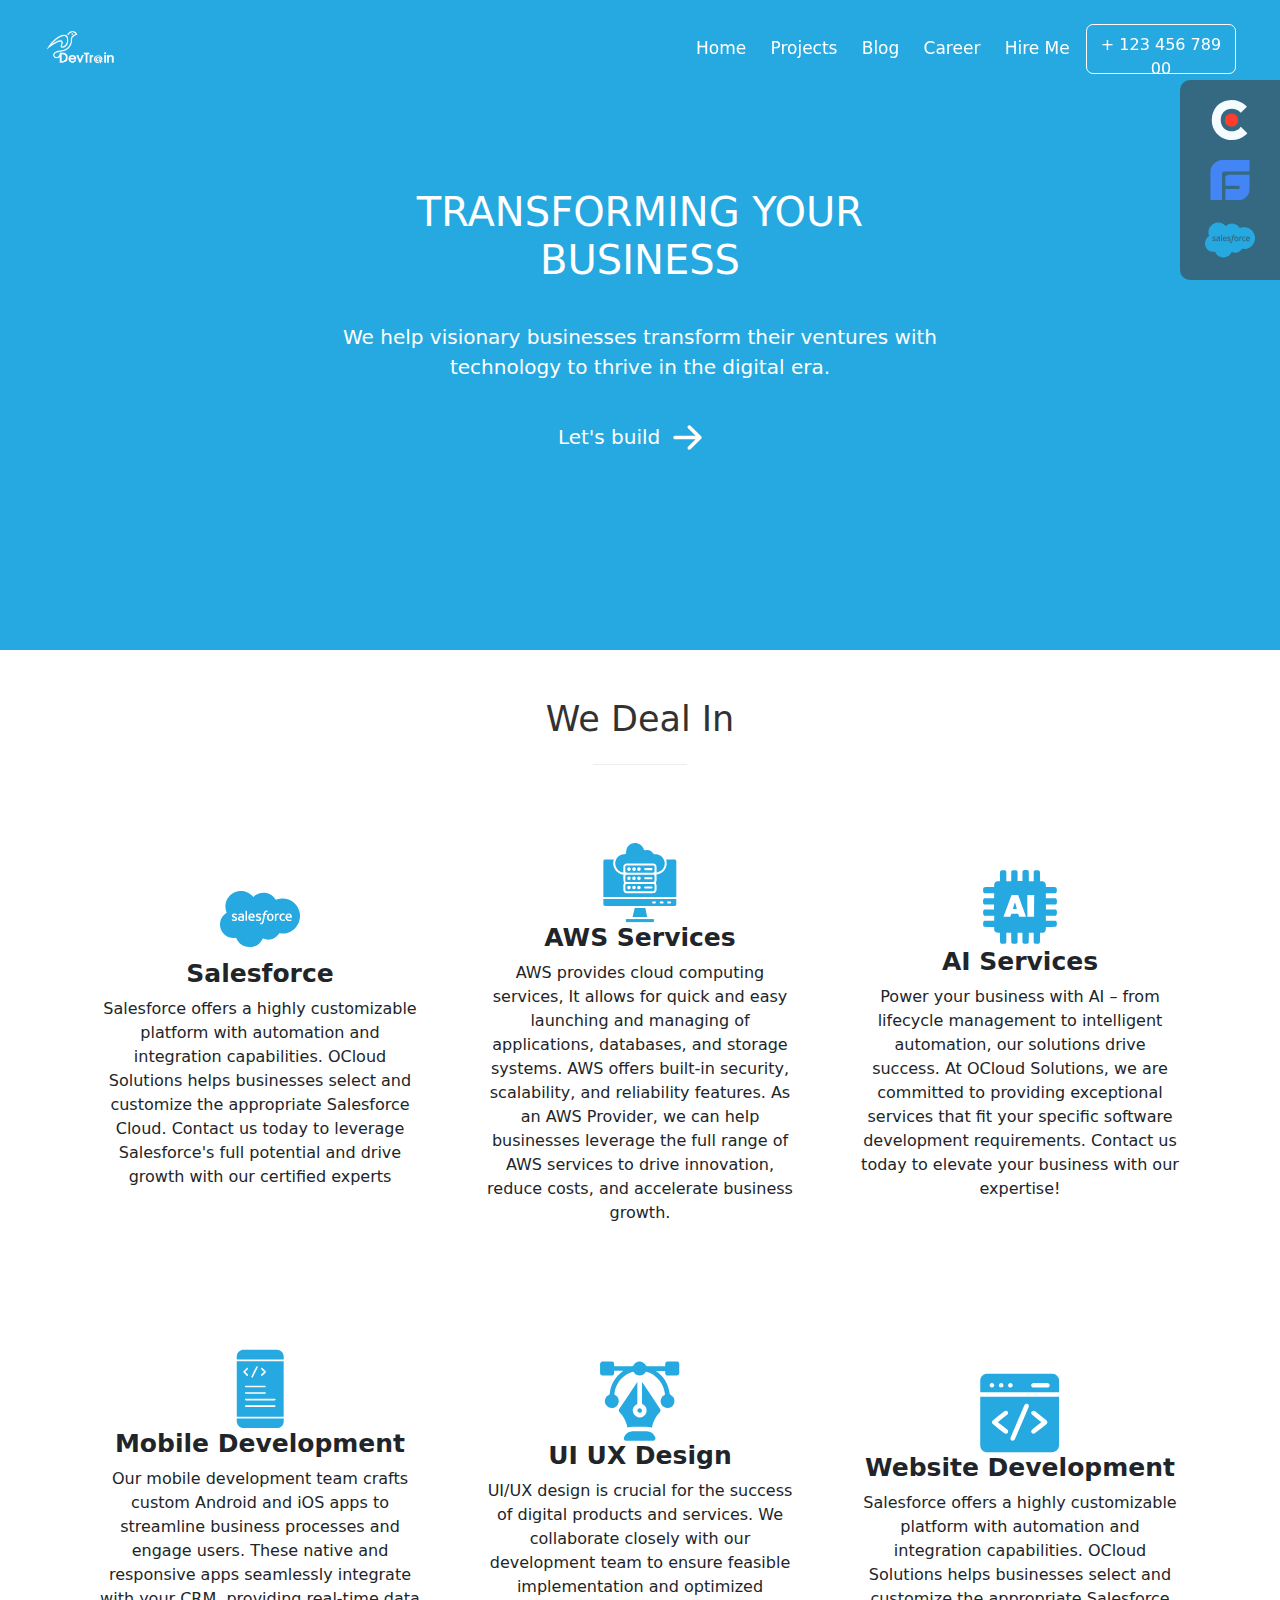
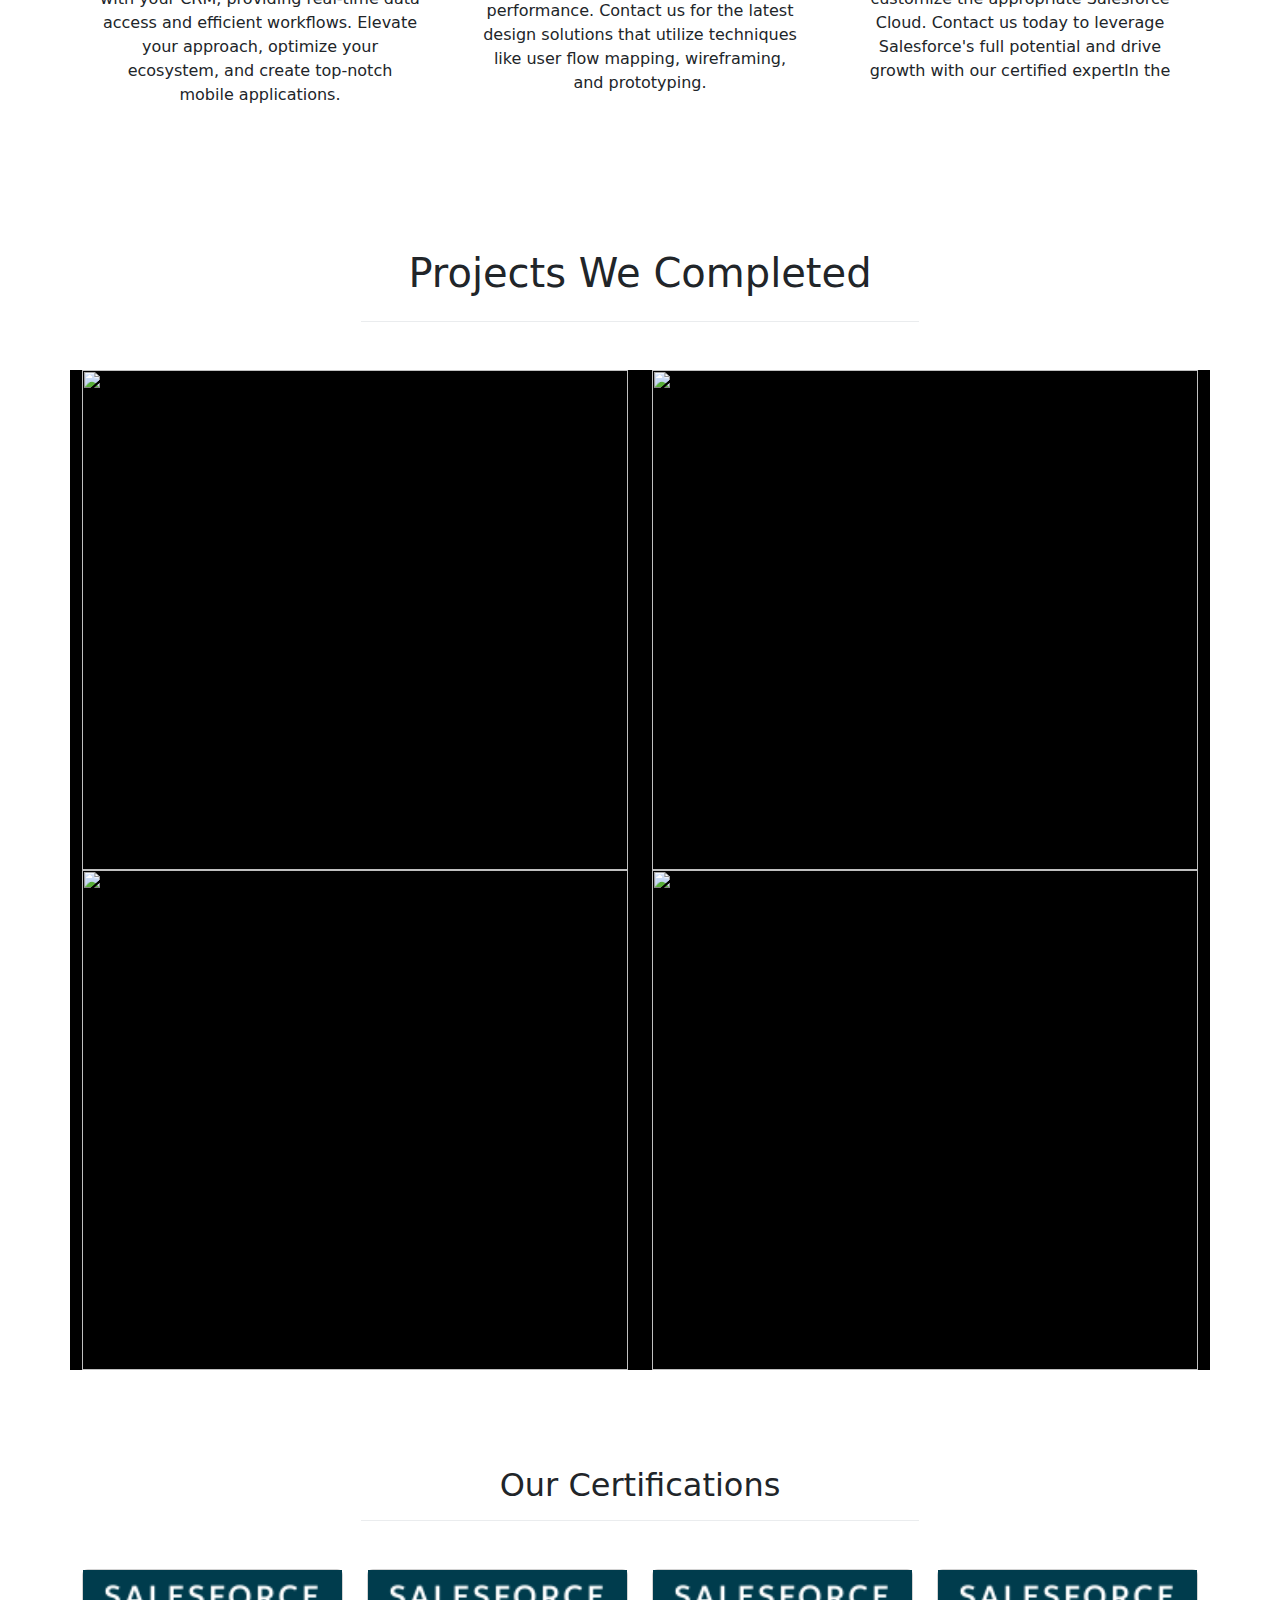
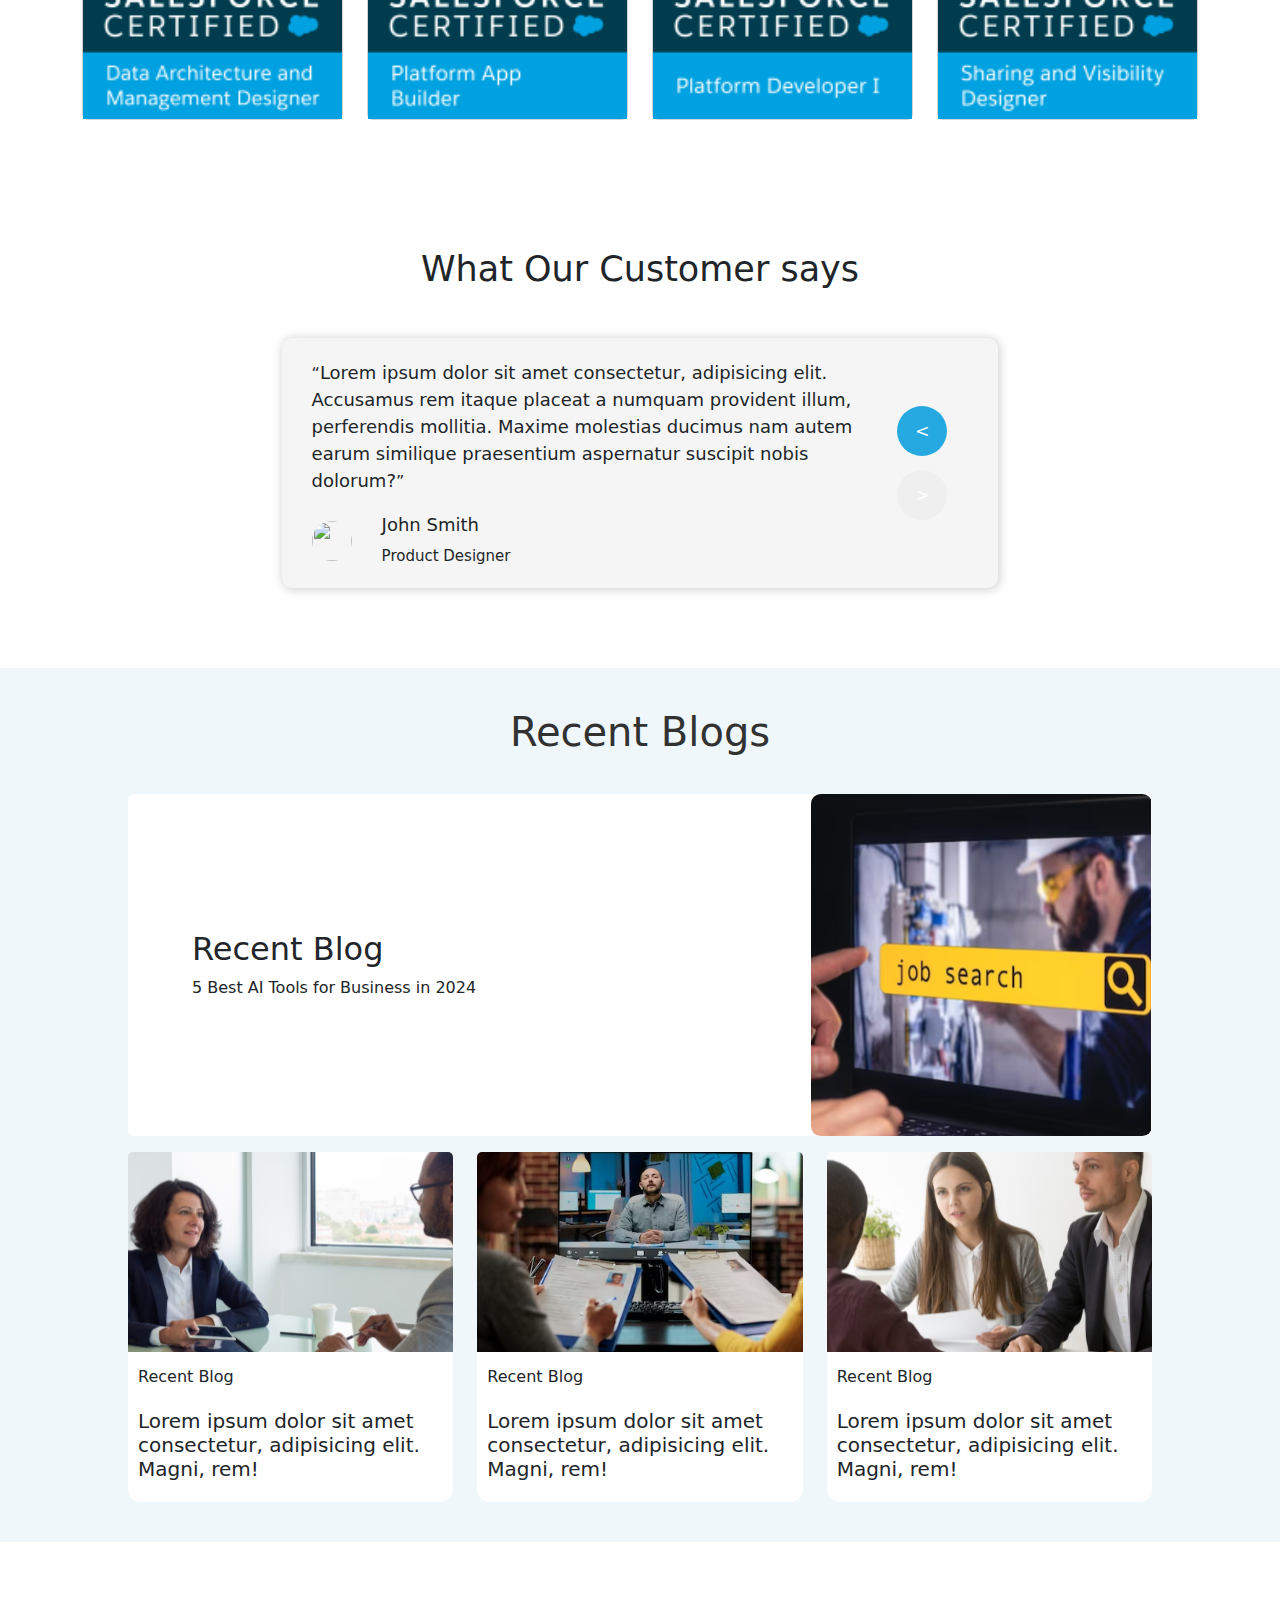
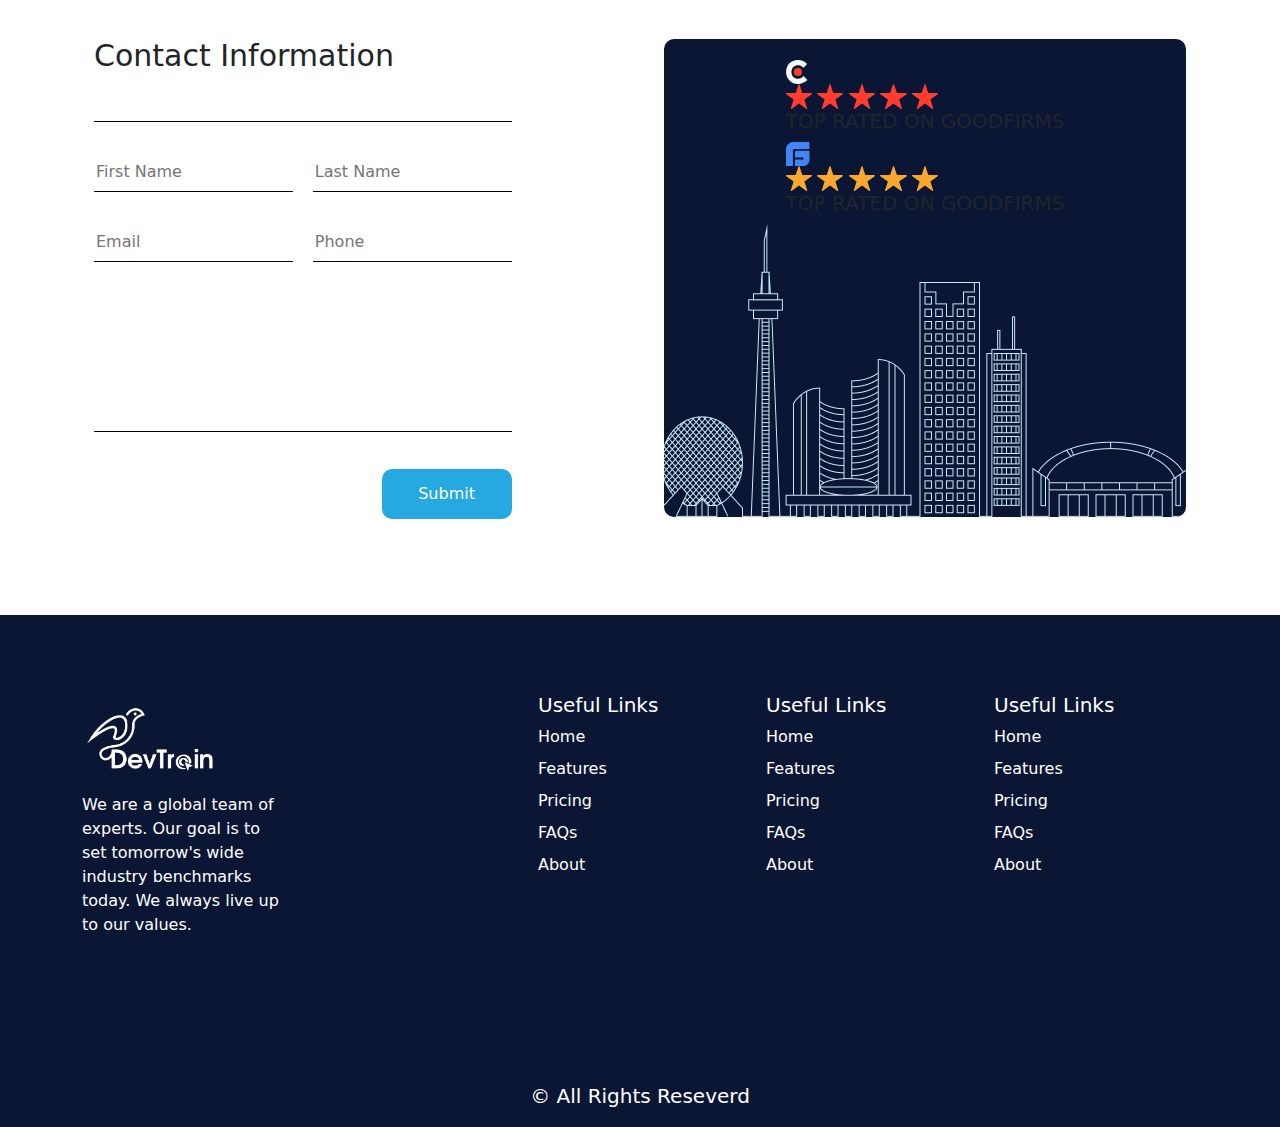
==== commit 227043c3: "h" ====
--- a/index.html
+++ b/index.html
@@ -546,7 +546,83 @@
 </div>
 
 
+<section class="container col-xxl-8 px-4 py-5">
+    <div class="row flex-lg-row-reverse align-items-center g-5 py-5">
+      <div class="col-10 col-sm-8 col-lg-6">
+        <div class="contact_2">
+            <div class="group1">
+                <div class="img">
+                    <div clas="first">
+                    <img src="images/tag_icon_clutch.svg" alt="">
+                </div>
+                <div class="content">
+                    <div class="content-img">
+                        <img src="images/red_star.svg" alt="">
+                        <img src="images/red_star.svg" alt="">
+                        <img src="images/red_star.svg" alt="">
+                        <img src="images/red_star.svg" alt="">
+                        <img src="images/red_star.svg" alt="">
+                    </div>
+                    <h5>TOP RATED ON GOODFIRMS</h5>
+                </div>
+            </div>
+            <div class="img">
+                <div clas="first">
+                <img src="images/tag_icon_good_firms.svg" alt="">
+            </div>
+            <div class="content">
+                <div class="content-img">
+                    <img src="images/yellow_star.svg" alt="">
+                    <img src="images/yellow_star.svg" alt="">
+                    <img src="images/yellow_star.svg" alt="">
+                    <img src="images/yellow_star.svg" alt="">
+                    <img src="images/yellow_star.svg" alt="">
+                </div>
+                <h5>TOP RATED ON GOODFIRMS</h5>
+            </div>
+            </div>
+            </div>
+            <div class="group2">
+                <img src="contact_form_buildings.png" alt="">
+            </div>
+                    </div></div>
+      <div class="col-lg-6">
+     
+        <div class="contact_1">
+            <div class="contact-heading">
+                <h2>Contact Information</h2>
+            </div>
+            <div class="contact-form">
+                <div class="form-input">
+                    <input list="mylist" name="list" id="list">
+                    <datalist id="mylist">
+<option value="Web Development">
+<option value="App Development">
+<option value="Artificial intelligence">
+                    </datalist>
+                </div>
+                <div class="form-input">
+                    <input type="text" placeholder="First Name">
+                    <input type="text" placeholder="Last Name">
+                </div>
+                <div class="form-input">
+                    <input type="email" placeholder="Email">
+                    <input type="tel" placeholder="Phone">
+                </div>
+                <div class="form-input">
+                    <textarea name="" id="">
+
+                    </textarea>
+                </div>
+                <div class="form-input">
+                    <button>Submit</button>
+                </div>
+            </div>
+        </div>
     
+      </div>
+    </div>
+</section>
 
     
 <!-- <section id="contact">
@@ -630,46 +706,61 @@
     
      -->
     </main>
-    <!-- <footer id="footer">
-        <div class="footer">
-            <div class="links">
+
+    <footer id="footer">
+        <div class="container">
+            <div class="row row-cols-1 row-cols-sm-2 row-cols-md-5  py-5  ">
+              <div class="col mb-3">
                 <div class="foot-logo"><img src="images/Full white logo.png" alt=""></div>
                 <div class="foot-text">
                     <p>We are a global team of experts. Our goal is to set tomorrow's wide industry benchmarks today. We always live up to our values.</p>
                 </div>
-            </div>
-            <div class="links">
-                <h5>Useful links</h5>
-                <div class="links-item">
-                    <a href="#">Home</a>
-                    <a href="#">Projects</a>
-                    <a href="#">Blogs</a>
-                    <a href="#">Careers</a>
-                    <a href="#">Hire a Team</a>
-                </div>
-            </div>
-            <div class="links">
-                <h5>XXXX</h5>
-                <div class="links-item">
-                    <span>XXXXXXXXXX
-                        </span>
-                        <span>
-                            +0 000 000 000 0
-    
-                        </span>
-                        <span>XXXX</span>
-                        <span>
-                        XXX XXX  XXXX XXX
-                        </span>
-                        <span>000 00000 000
-                        </span>
-                </div>
-            </div>
-        </div>
-        <div class="footer1">
+              </div>
+          
+              <div class="col mb-3">
+          
+              </div>
+          
+              <div class="col mb-3">
+                <h5>Useful Links</h5>
+                <ul class="nav flex-column">
+                  <li class="nav-item mb-2"><a href="#" class="nav-link p-0 ">Home</a></li>
+                  <li class="nav-item mb-2"><a href="#" class="nav-link p-0 ">Features</a></li>
+                  <li class="nav-item mb-2"><a href="#" class="nav-link p-0 ">Pricing</a></li>
+                  <li class="nav-item mb-2"><a href="#" class="nav-link p-0 ">FAQs</a></li>
+                  <li class="nav-item mb-2"><a href="#" class="nav-link p-0 ">About</a></li>
+                </ul>
+              </div>
+          
+              <div class="col mb-3">
+                <h5>Useful Links</h5>
+                <ul class="nav flex-column">
+                  <li class="nav-item mb-2"><a href="#" class="nav-link p-0 ">Home</a></li>
+                  <li class="nav-item mb-2"><a href="#" class="nav-link p-0 ">Features</a></li>
+                  <li class="nav-item mb-2"><a href="#" class="nav-link p-0 ">Pricing</a></li>
+                  <li class="nav-item mb-2"><a href="#" class="nav-link p-0 ">FAQs</a></li>
+                  <li class="nav-item mb-2"><a href="#" class="nav-link p-0 ">About</a></li>
+                </ul>
+              </div>
+          
+              <div class="col mb-3">
+                <h5>Useful Links</h5>
+                <ul class="nav flex-column">
+                  <li class="nav-item mb-2"><a href="#" class="nav-link p-0 ">Home</a></li>
+                  <li class="nav-item mb-2"><a href="#" class="nav-link p-0 ">Features</a></li>
+                  <li class="nav-item mb-2"><a href="#" class="nav-link p-0 ">Pricing</a></li>
+                  <li class="nav-item mb-2"><a href="#" class="nav-link p-0 ">FAQs</a></li>
+                  <li class="nav-item mb-2"><a href="#" class="nav-link p-0 ">About</a></li>
+                </ul>
+              </div>
+            </div>
+          </div>
+
+        
+    </footer>
+    <div class="footer1 py-3">
             <span>&copy; All Rights Reseverd</span>
         </div>
-    </footer> -->
 <div id="side">
     <div class="side">
         <div class="img"> <img src="images/tag_icon_clutch.svg" alt=""></div>
--- a/index.css
+++ b/index.css
@@ -496,7 +496,7 @@
 
 
 #footer{
-    height: 400px;
+    /* height: 400px; */
     width: 100%;
     display: flex;
     justify-content: center;
@@ -505,16 +505,8 @@
     background-color: rgb(10,22,51);
     padding: 30px;
 }
-.footer{
-    height: 70%;
-    width: 75%;
-    display: flex;
-    flex-direction: row;
-    gap: 30px;
-    justify-content: space-between;
-    align-items: start;
-}
-.footer .links .foot-logo img{
+
+#footer .col .foot-logo img{
     height: 100px;
     width: 150px;
     object-fit: cover;
@@ -565,13 +557,18 @@
     justify-content: center;
     align-items: end;
     color: white;
-    font-size: 20ps;
-}
-
-
-
-
-
+    background-color: rgb(10,22,51);
+    font-size: 20px;
+}
+
+
+footer .col  {
+    color: white;
+}
+
+footer .col ul li a{
+    color: white;
+}
 
 
 
@@ -861,7 +858,7 @@
     align-items: center;
 }
 .blogss{
-height: 90%;
+height: 100%;
 width: 80%;
 display: flex;
 justify-content: center;
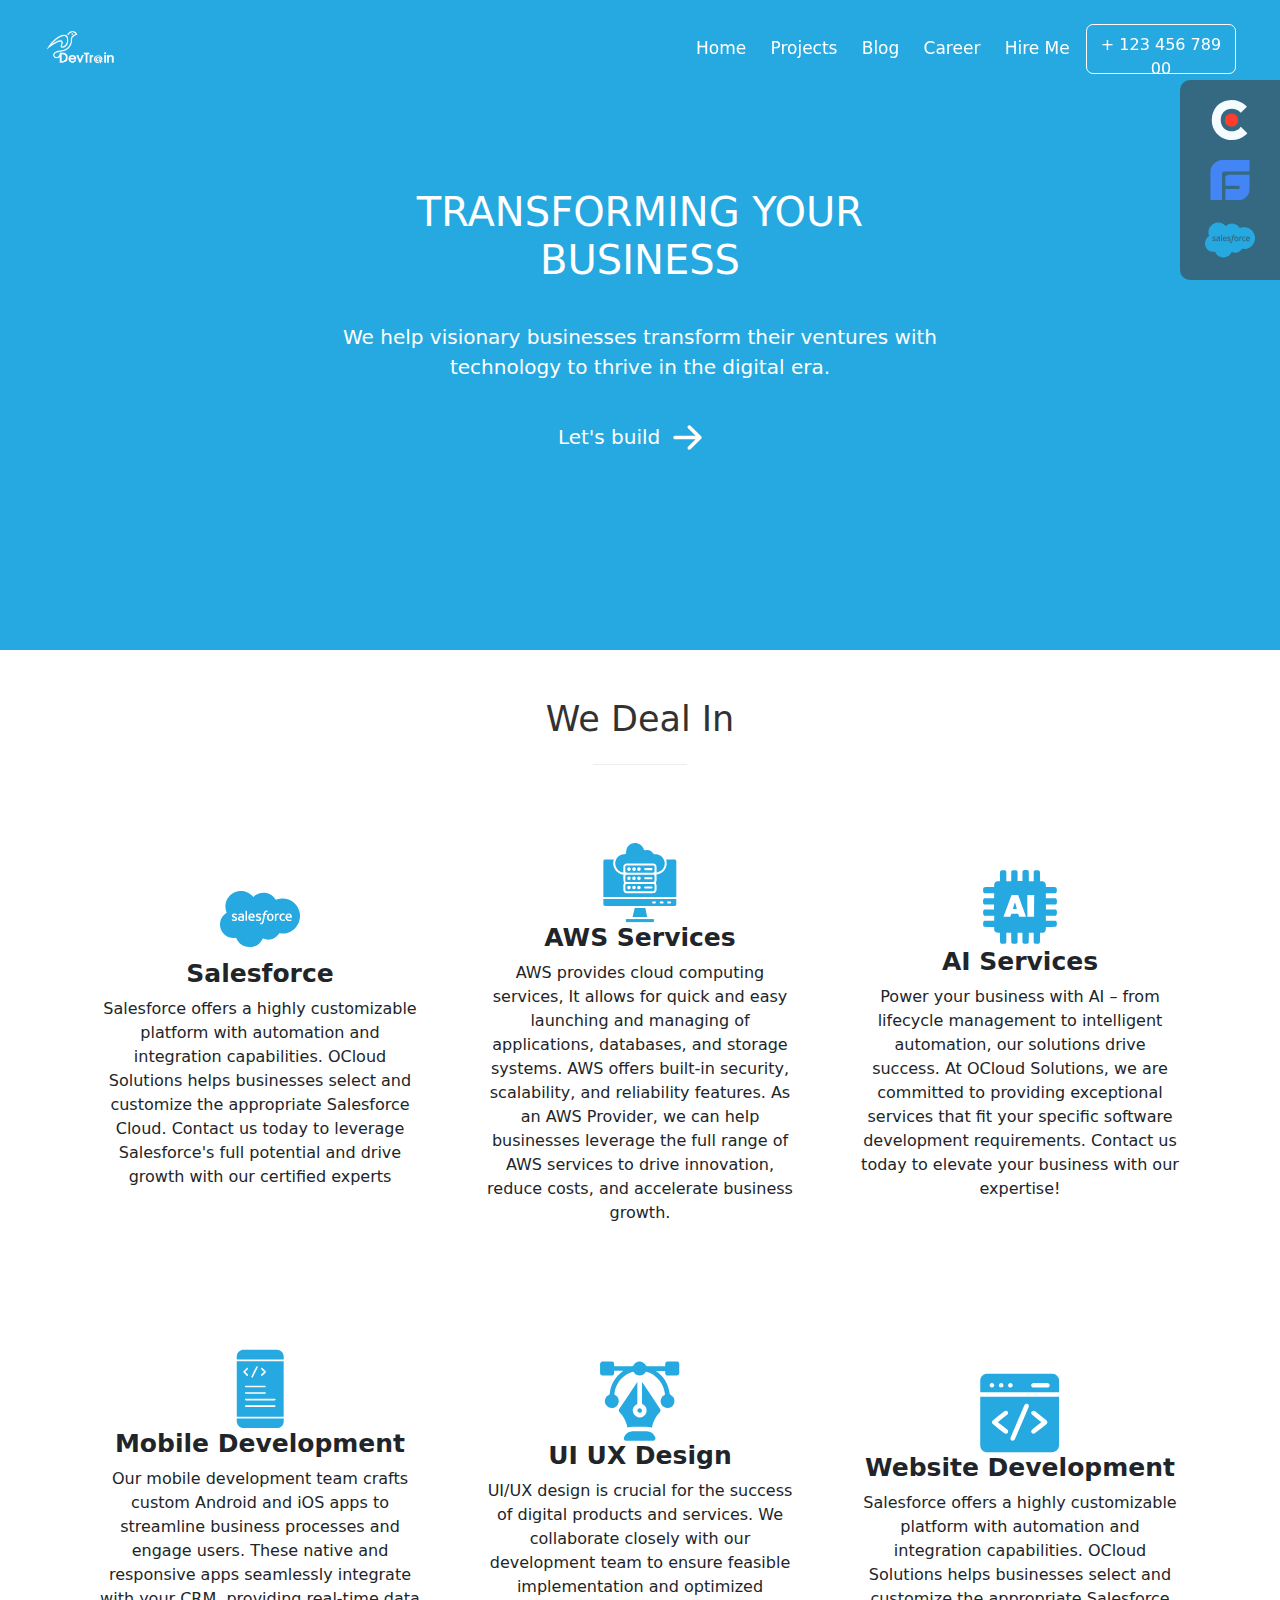
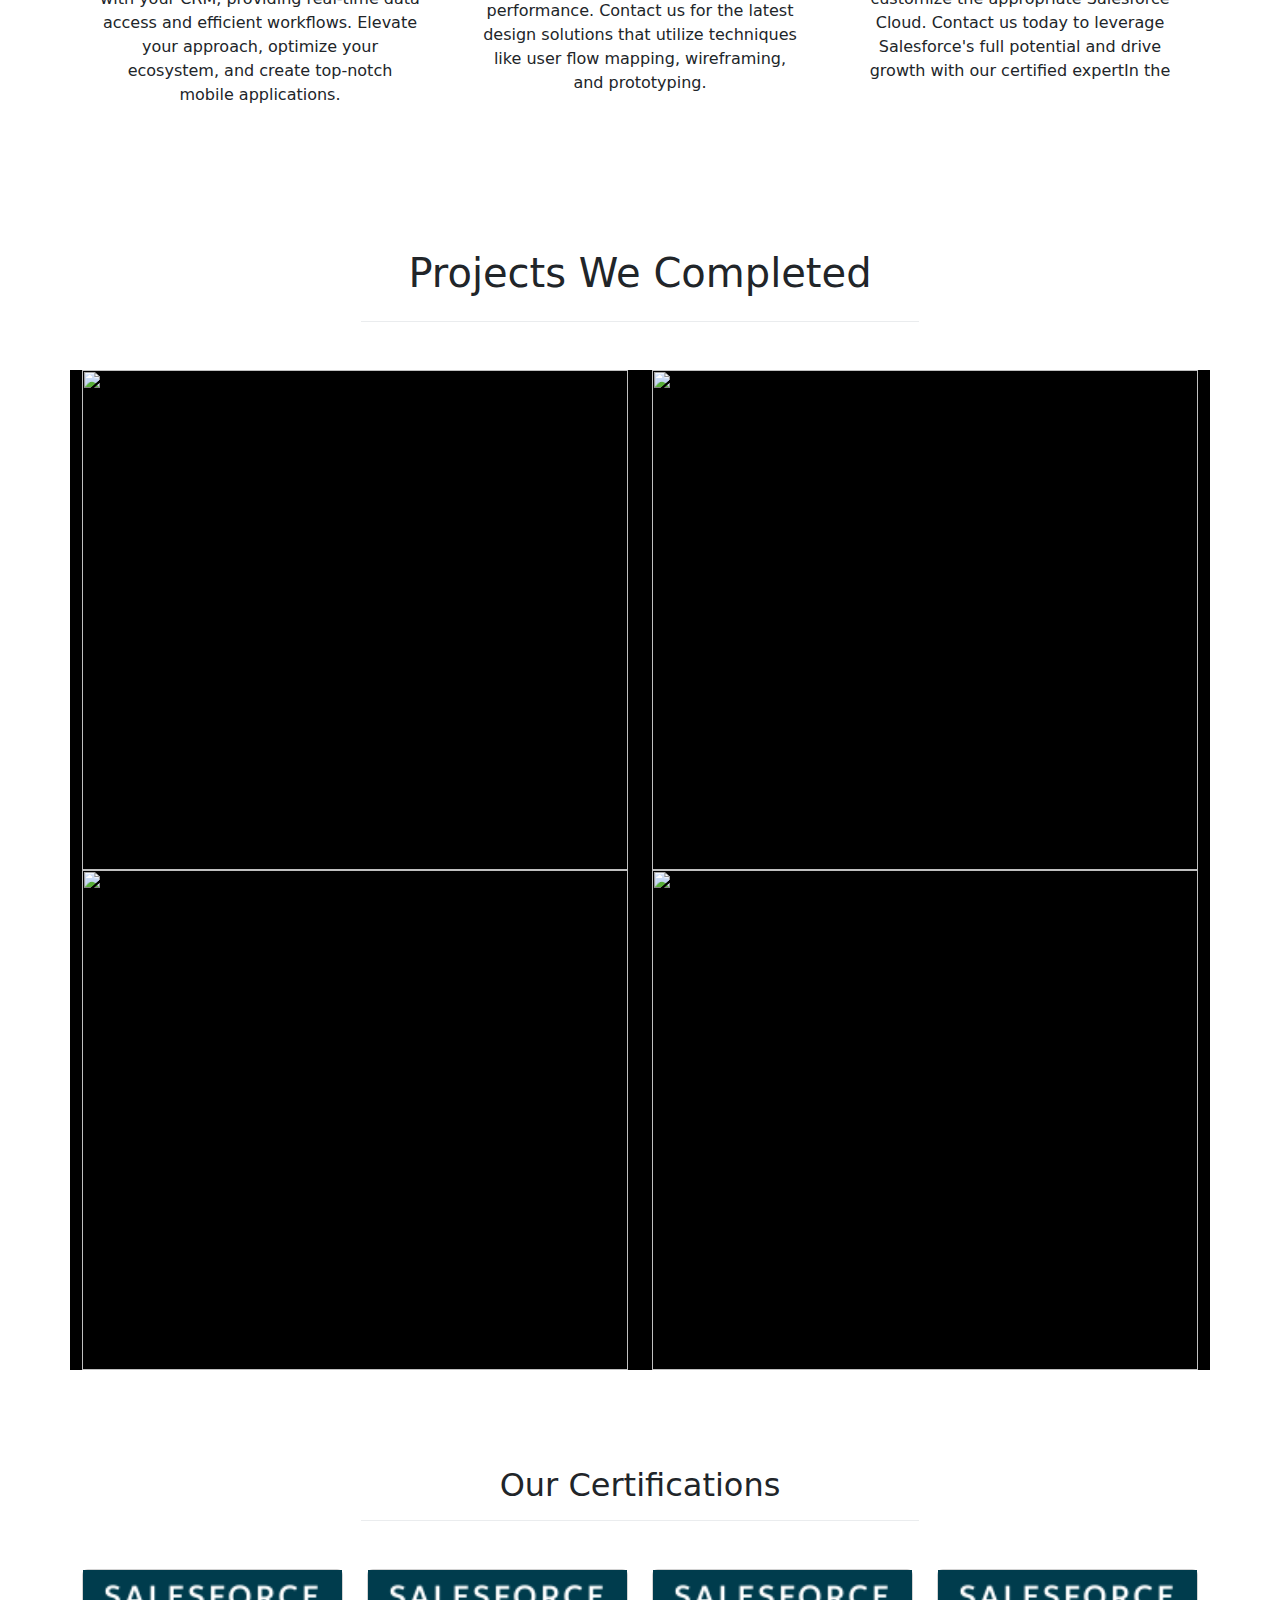
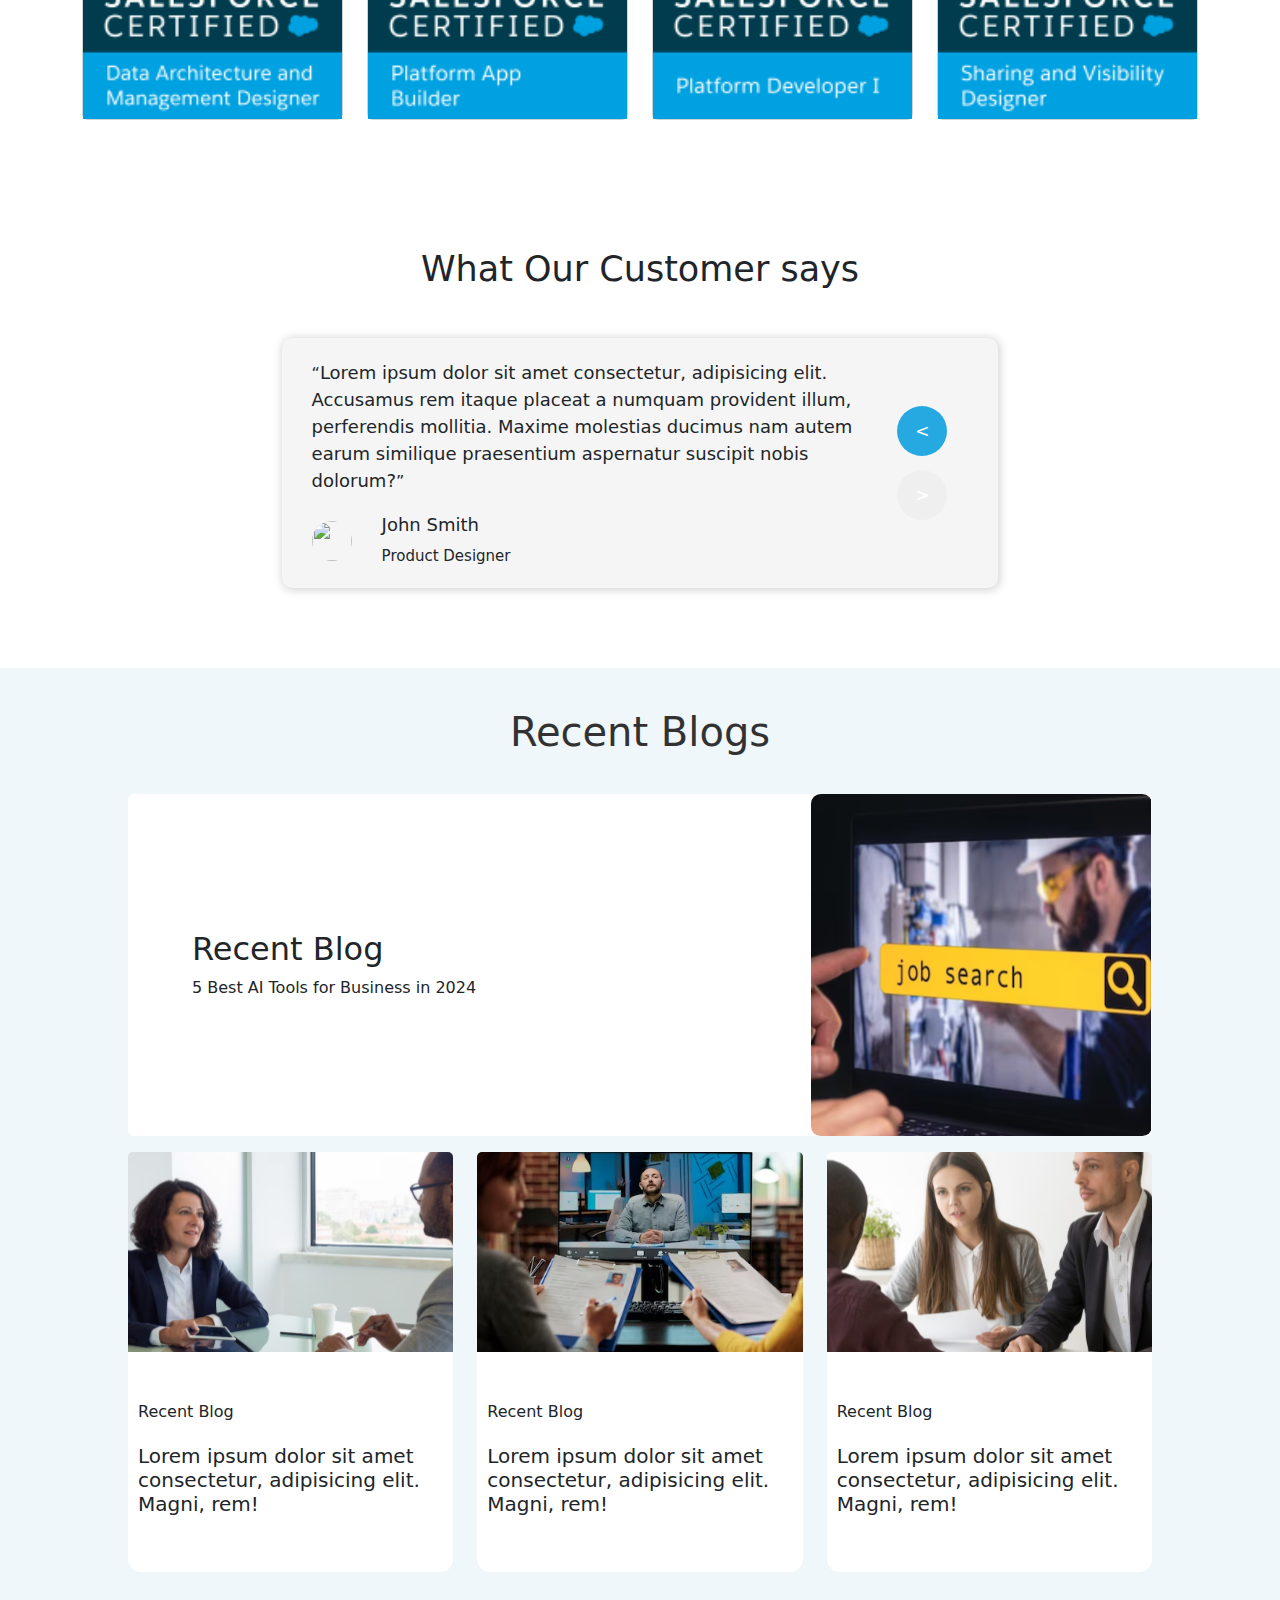
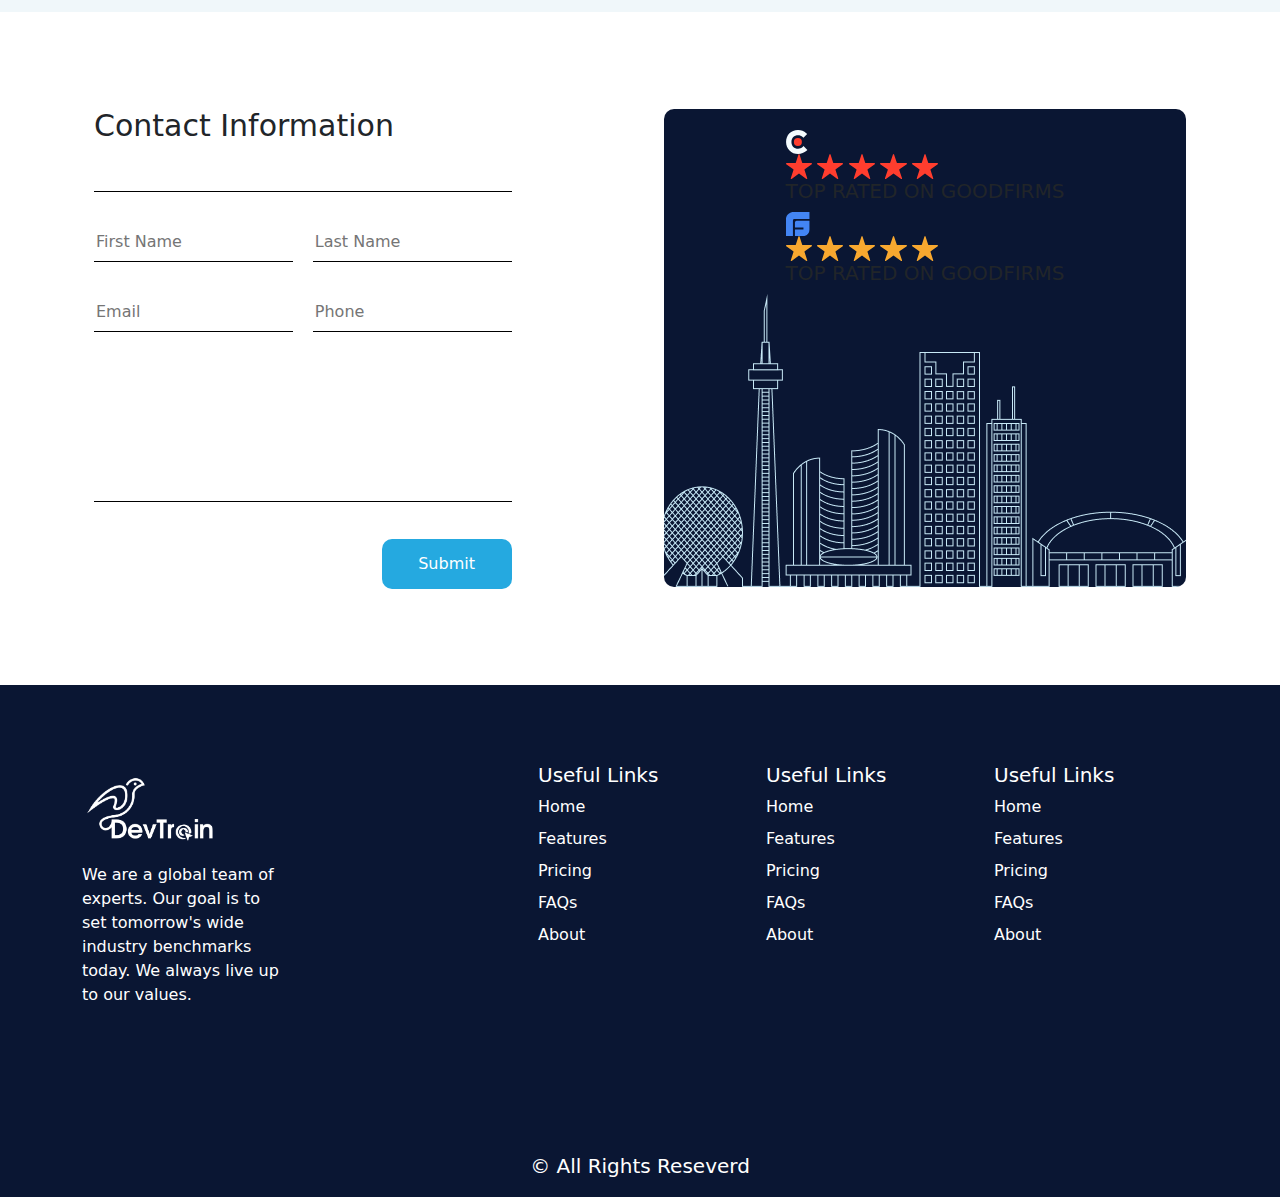
==== commit fc3332be: "Hello world" ====
--- a/index.html
+++ b/index.html
@@ -402,17 +402,17 @@
   
     <div class="container overflow-hidden">
       <div class="row gy-1 services-cards certification-content">
-        <div class="col-6 col-sm-4 col-lg-3 service-card ">
+        <div class="col-12 col-sm-4 col-lg-3 service-card ">
             <div class="card"><img src="certification/certification_salesforce_data_architect.svg" alt="" class="img-fluid"></div>
         </div>
-        <div class="col-6 col-sm-4 col-lg-3 service-card">
+        <div class="col-12 col-sm-4 col-lg-3 service-card">
             <div class="card"><img src="certification/certification_salesforce_platform_app_builder.svg" alt="" class="img-fluid"></div>     
         </div>
-        <div class="col-6 col-sm-4 col-lg-3 service-card">
+        <div class="col-12 col-sm-4 col-lg-3 service-card">
             <div class="card "><img src="certification/certification_salesforce_platform_developer.svg" alt="" class="img-fluid"></div>
           
         </div>
-        <div class="col-6 col-sm-4 col-lg-3 service-card">
+        <div class="col-61col-sm-4 col-lg-3 service-card">
        
             <div class="card "><img src="certification/certification_salesforce_sharing_visibility.svg" alt="" class="img-fluid"></div>
         
@@ -548,7 +548,7 @@
 
 <section class="container col-xxl-8 px-4 py-5">
     <div class="row flex-lg-row-reverse align-items-center g-5 py-5">
-      <div class="col-10 col-sm-8 col-lg-6">
+      <div class="col-12 col-sm-12 col-lg-6">
         <div class="contact_2">
             <div class="group1">
                 <div class="img">
@@ -586,7 +586,7 @@
                 <img src="contact_form_buildings.png" alt="">
             </div>
                     </div></div>
-      <div class="col-lg-6">
+      <div class="col-lg-6 col-sm-12 col-12">
      
         <div class="contact_1">
             <div class="contact-heading">
--- a/index.css
+++ b/index.css
@@ -144,6 +144,18 @@
 .hero-layer .hero-text button img{
     height: 25px;
 }
+@media screen and (max-width:580px) {
+    .hero-layer .hero-text h2
+    {
+        font-size: 30px;
+        color: white;
+    }
+    .hero-layer .hero-text span{
+        font-size: 18px;
+        color: white;
+    }
+       
+}
 #services{
     height: auto;
     width: 100%;
@@ -239,12 +251,13 @@
 
 
 #blogs{
-    height: 300vh;
-    width: 100%;
-    display: flex;
-    justify-content: center;
-    flex-direction: column;
-    justify-content: center;
+    height: auto;
+    width: 100%;
+    display: flex;
+    justify-content: center;
+    flex-direction: column;
+    justify-content: center;
+    padding: 30px;
 }
 .blogs{
     height: 90%;
@@ -279,14 +292,14 @@
     justify-content: space-between;
     align-items: start;
 width: 100%;
-height: 400px;
+/* height: 400px; */
 text-align: start;
 }
 .blog-cards .blog-card  .first img{
 height: 100%;
 width: 400px;
 object-fit: cover;
-margin-right: 40px;
+/* margin-right: 40px; */
 }
 .blog-cards .blog-card .second{
     display: flex;
@@ -922,7 +935,7 @@
     gap: 10px;
 }
 .blogss-cards .blogss-card2 .card{
-    height: 350px;
+    height: 420px;
     border: 20px;
     /* width: 400px; */
     display: flex;
@@ -1248,6 +1261,9 @@
     align-items: center;
     padding: 20px 0px;
 }
+#testimonal h2{
+    font-size: 20px;
+}
 .testimonal{
     height: 100%;
     width: 100%;
@@ -1260,7 +1276,7 @@
 }
 .testimonal-card{
     height: 88%;
-    width: 100%;
+    width: 95%;
     display: flex;
     flex-direction: column;
     justify-content: space-between;
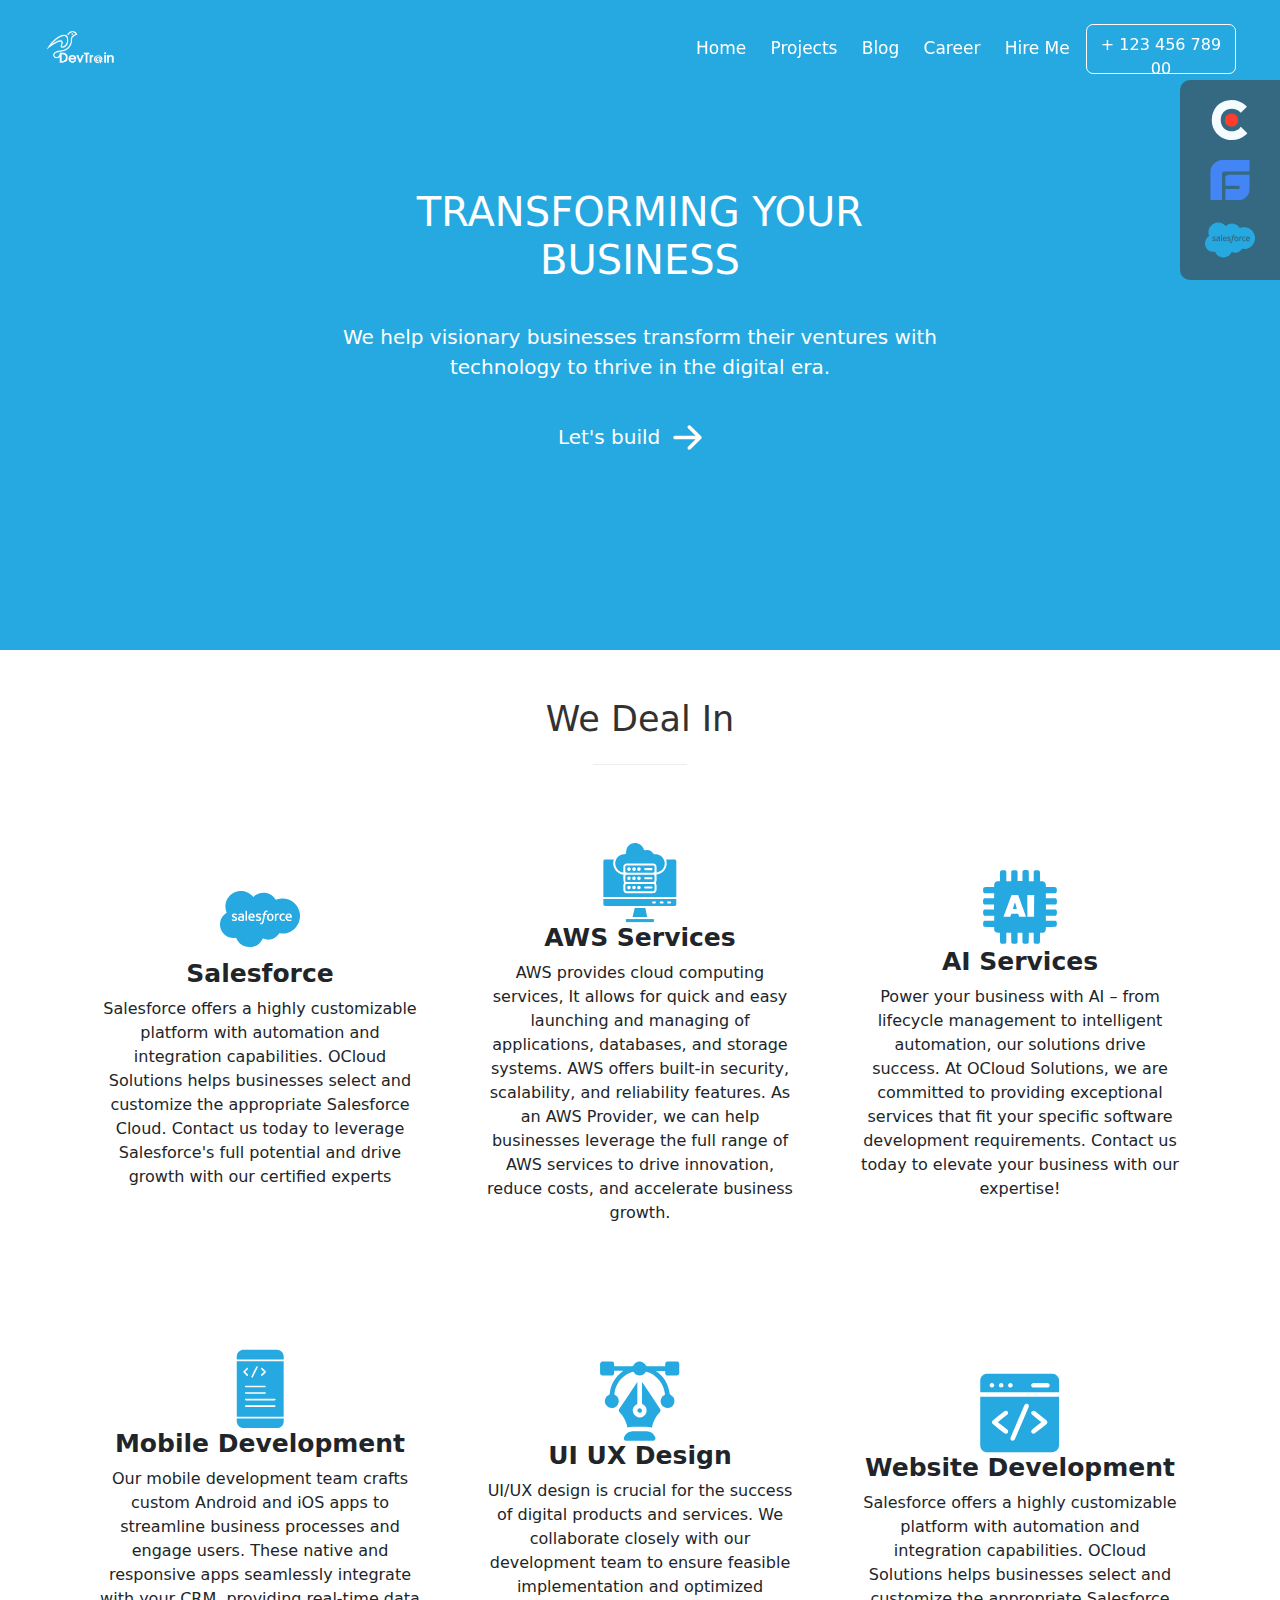
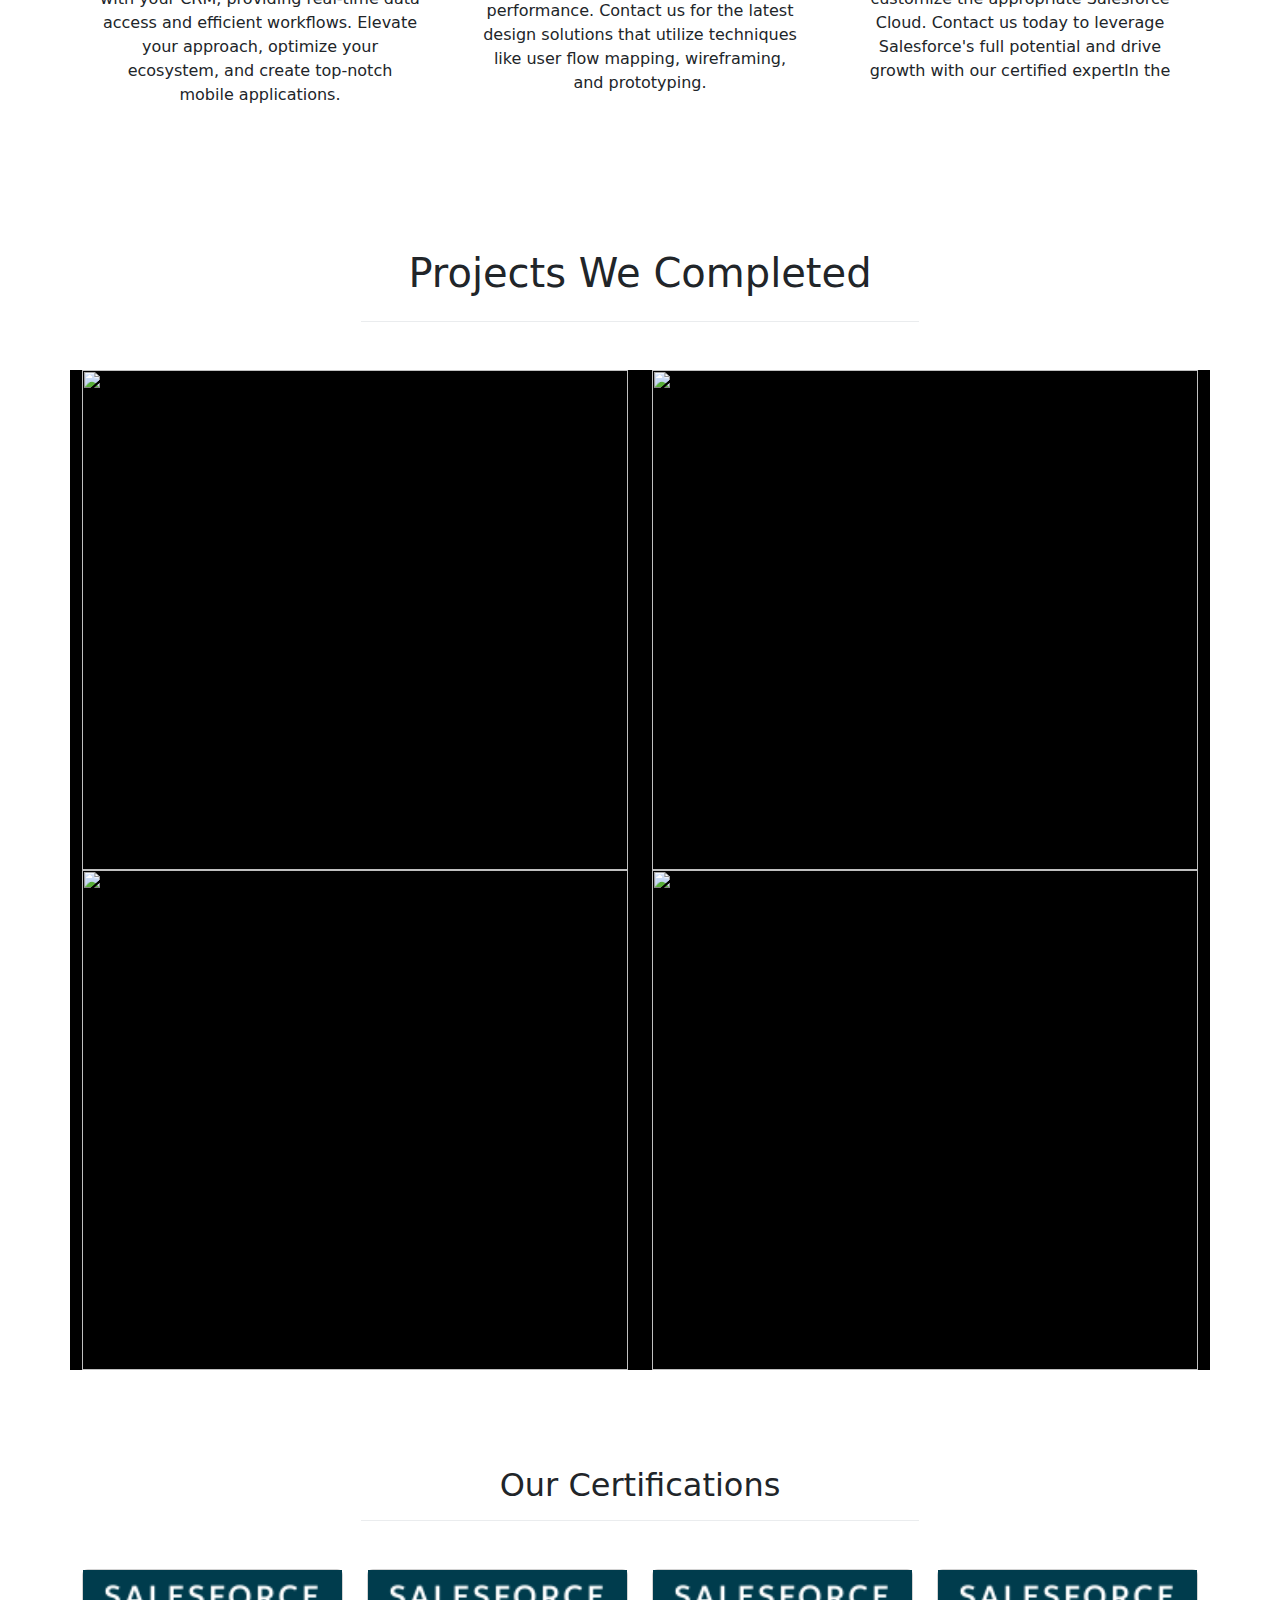
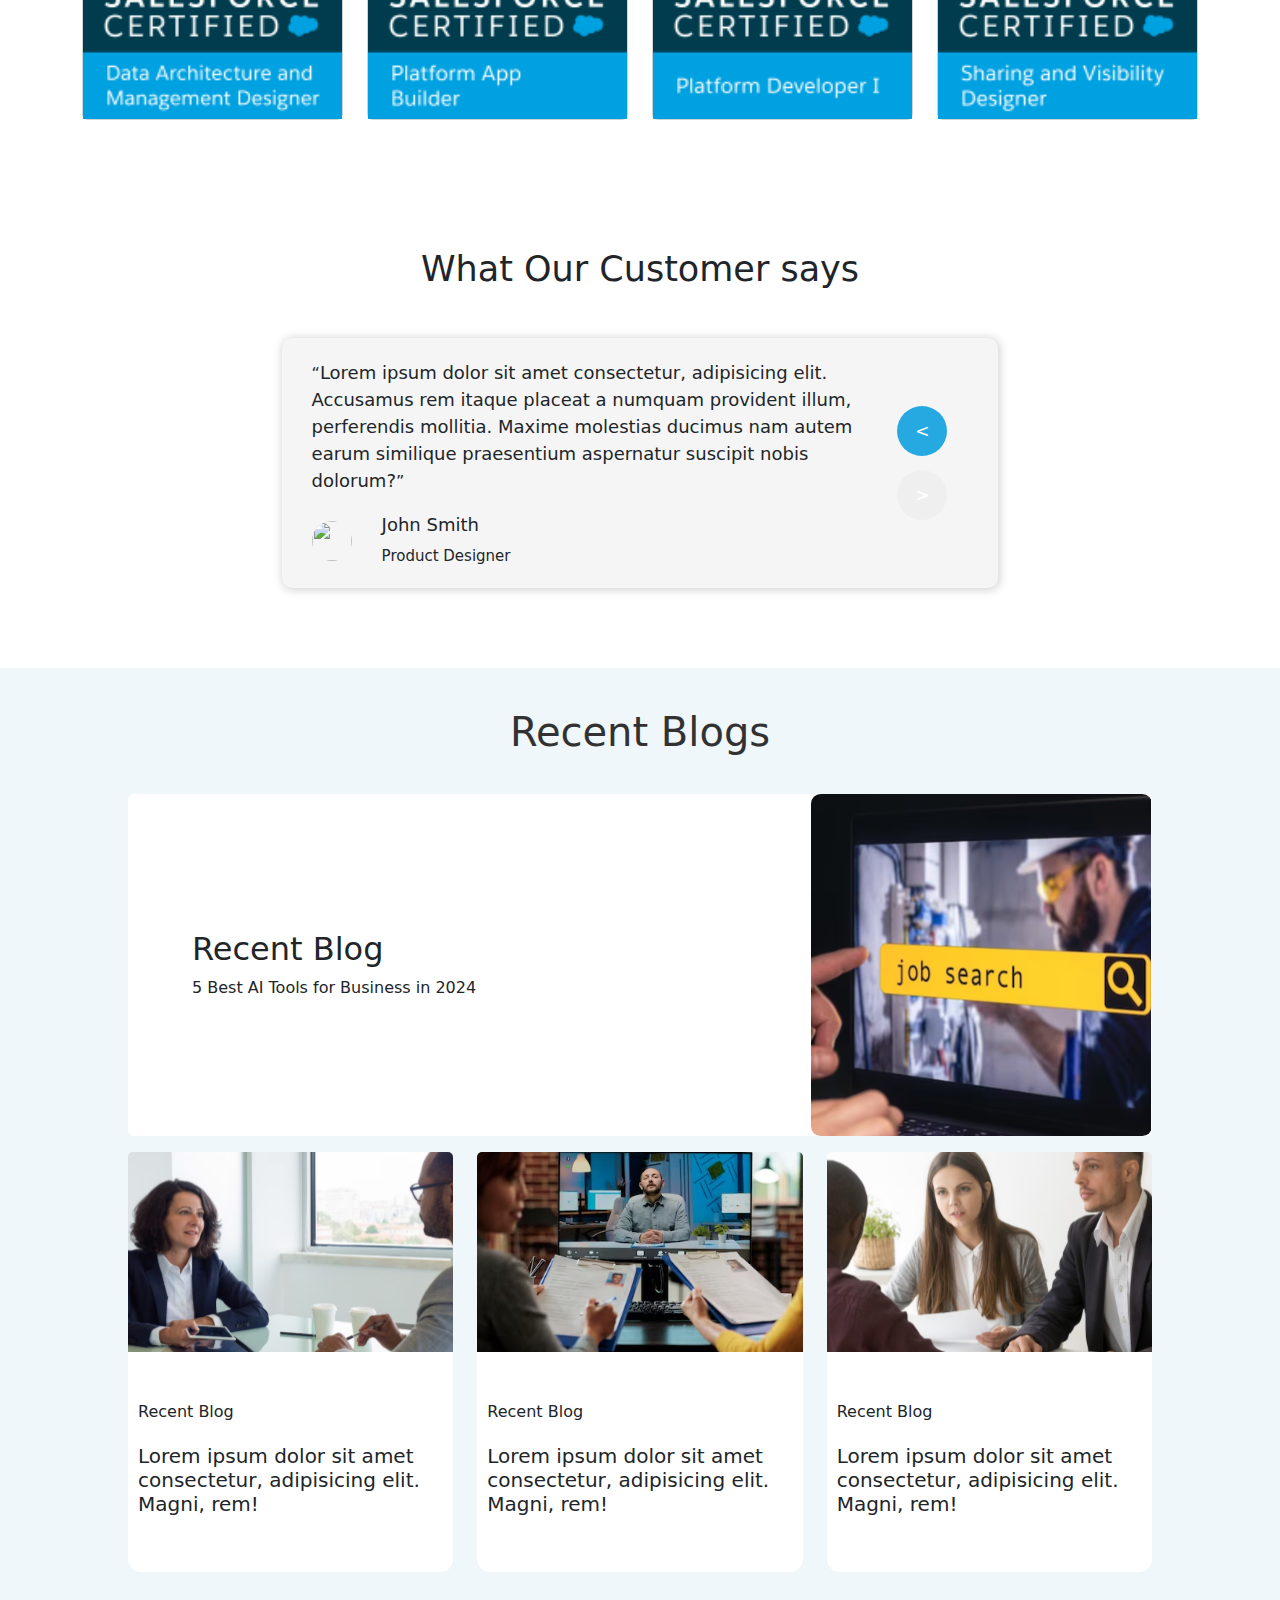
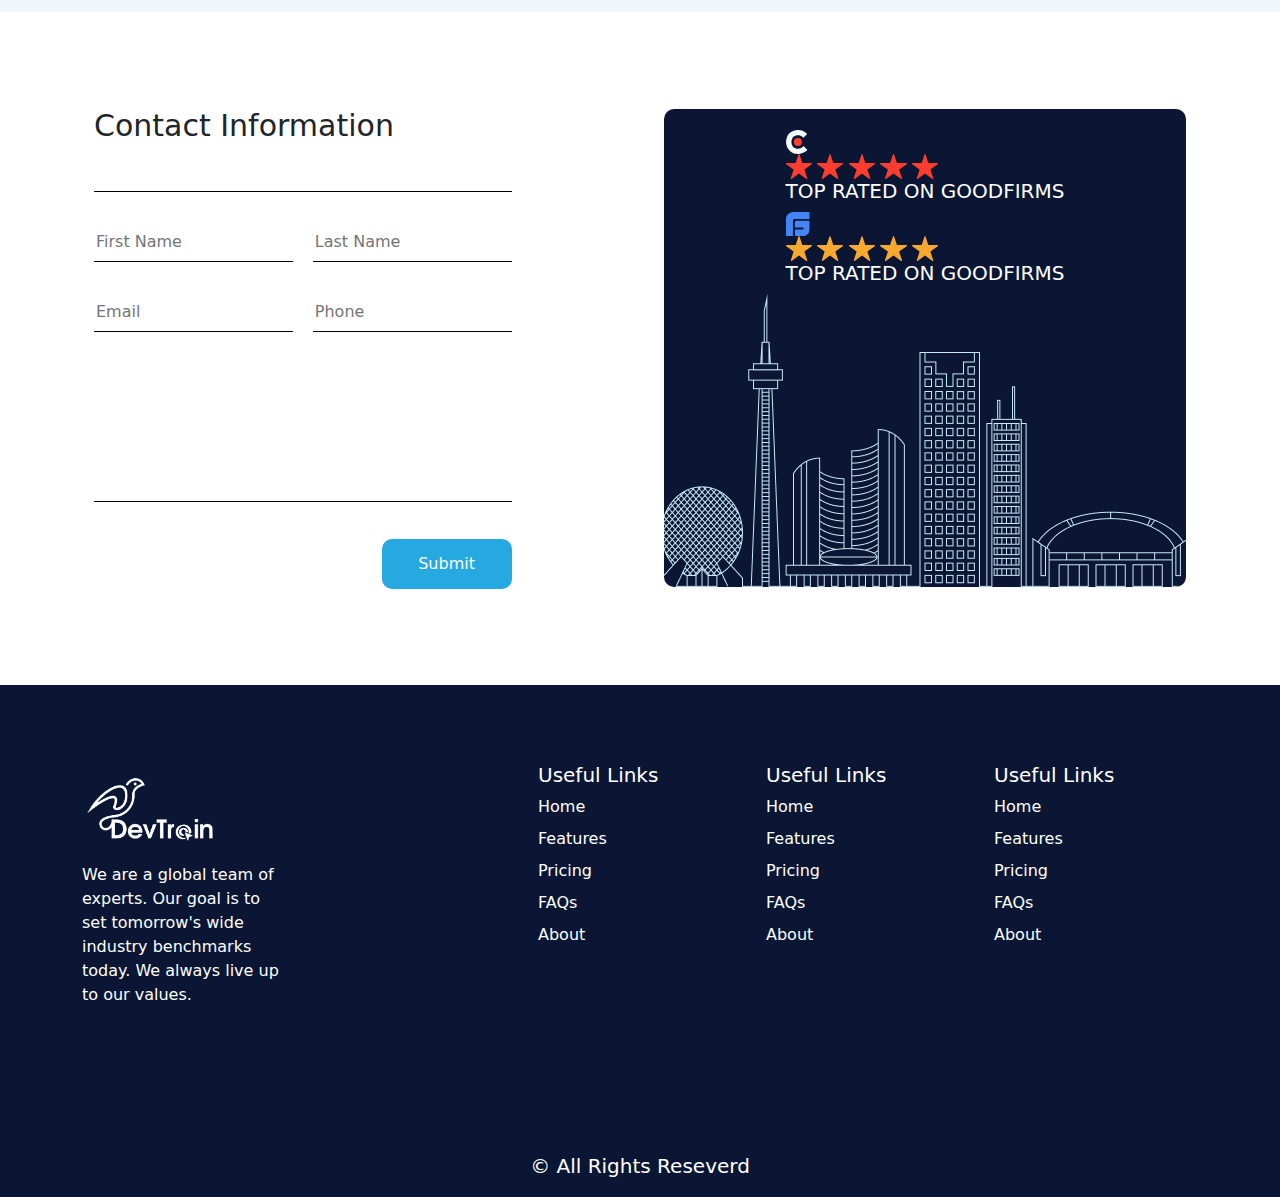
==== commit 3053315f: "Hello world" ====
--- a/index.html
+++ b/index.html
@@ -14,7 +14,7 @@
             <div class="logo navbar-brand">
                 <img src="images/Full white logo.png" alt=""> 
             </div>
-          <button class="navbar-toggler" type="button" data-bs-toggle="collapse" data-bs-target="#navbarSupportedContent" aria-controls="navbarSupportedContent" aria-expanded="false" aria-label="Toggle navigation">
+          <button class="navbar-toggler toggle-btn" type="button" data-bs-toggle="collapse" data-bs-target="#navbarSupportedContent" aria-controls="navbarSupportedContent" aria-expanded="false" aria-label="Toggle navigation">
             <span class="navbar-toggler-icon"></span>
           </button>
           <div class="collapse nav-links navbar-collapse " id="navbarSupportedContent">
@@ -563,7 +563,7 @@
                         <img src="images/red_star.svg" alt="">
                         <img src="images/red_star.svg" alt="">
                     </div>
-                    <h5>TOP RATED ON GOODFIRMS</h5>
+                    <h5 style="color: white;">TOP RATED ON GOODFIRMS</h5>
                 </div>
             </div>
             <div class="img">
@@ -578,7 +578,7 @@
                     <img src="images/yellow_star.svg" alt="">
                     <img src="images/yellow_star.svg" alt="">
                 </div>
-                <h5>TOP RATED ON GOODFIRMS</h5>
+                <h5 style="color: white;">TOP RATED ON GOODFIRMS</h5>
             </div>
             </div>
             </div>
--- a/index.css
+++ b/index.css
@@ -18,19 +18,22 @@
     background-color: white;
     box-shadow: 0px 2px 10px 1px rgb(95, 95, 95);
 }
-
 #header #nav{
     display: flex;
     justify-content: space-between;
- align-items: center;
+    align-items: center;
     width: 95%;
 }
 #header #nav .logo img{
-height: 80px;
-width: 80px;
-object-fit: contain;
-}
-
+    height: 80px;
+    width: 80px;
+    object-fit: contain;
+}
+#header #nav .navbar-toggler{background-color: white;}
+#header.active #nav  .navbar-toggler {
+   background-color: transparent;
+   color: white;
+}
 #header #nav .nav-links ul{
     display: flex;
     width: 50%;
